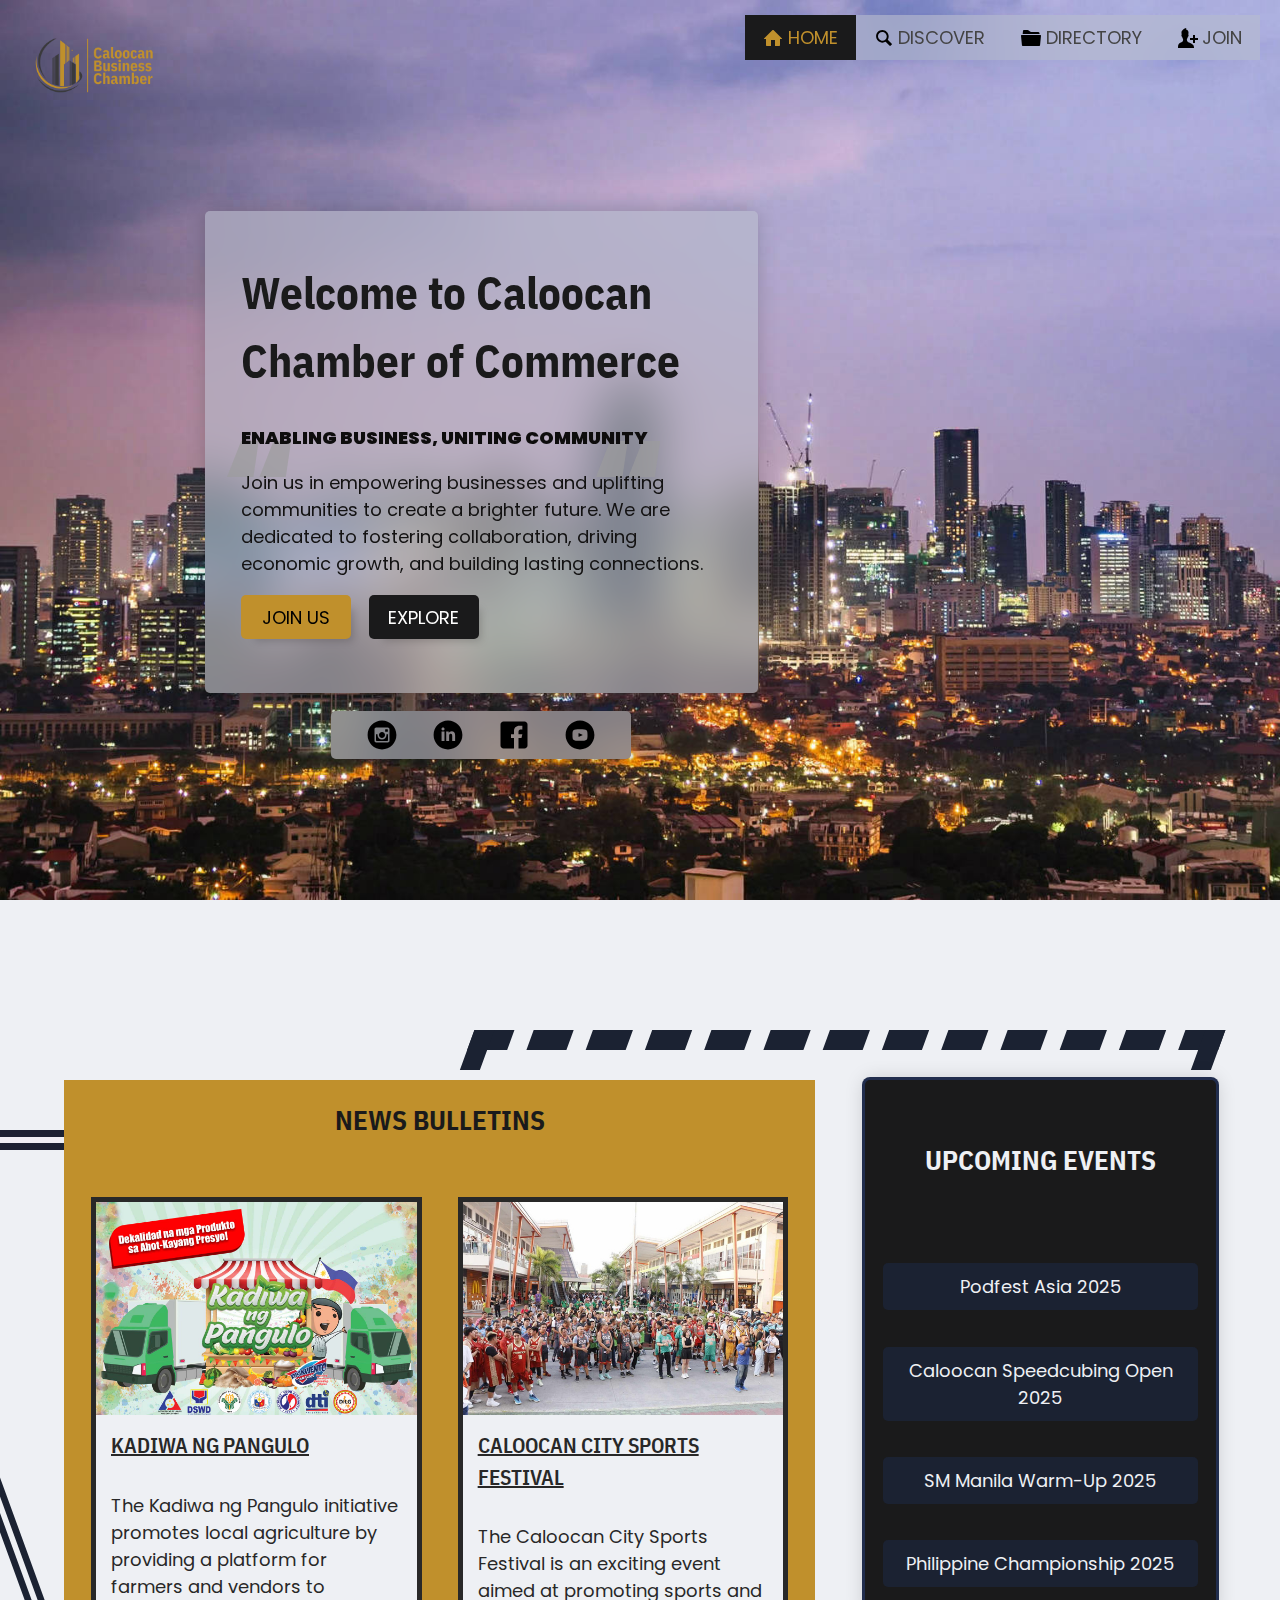
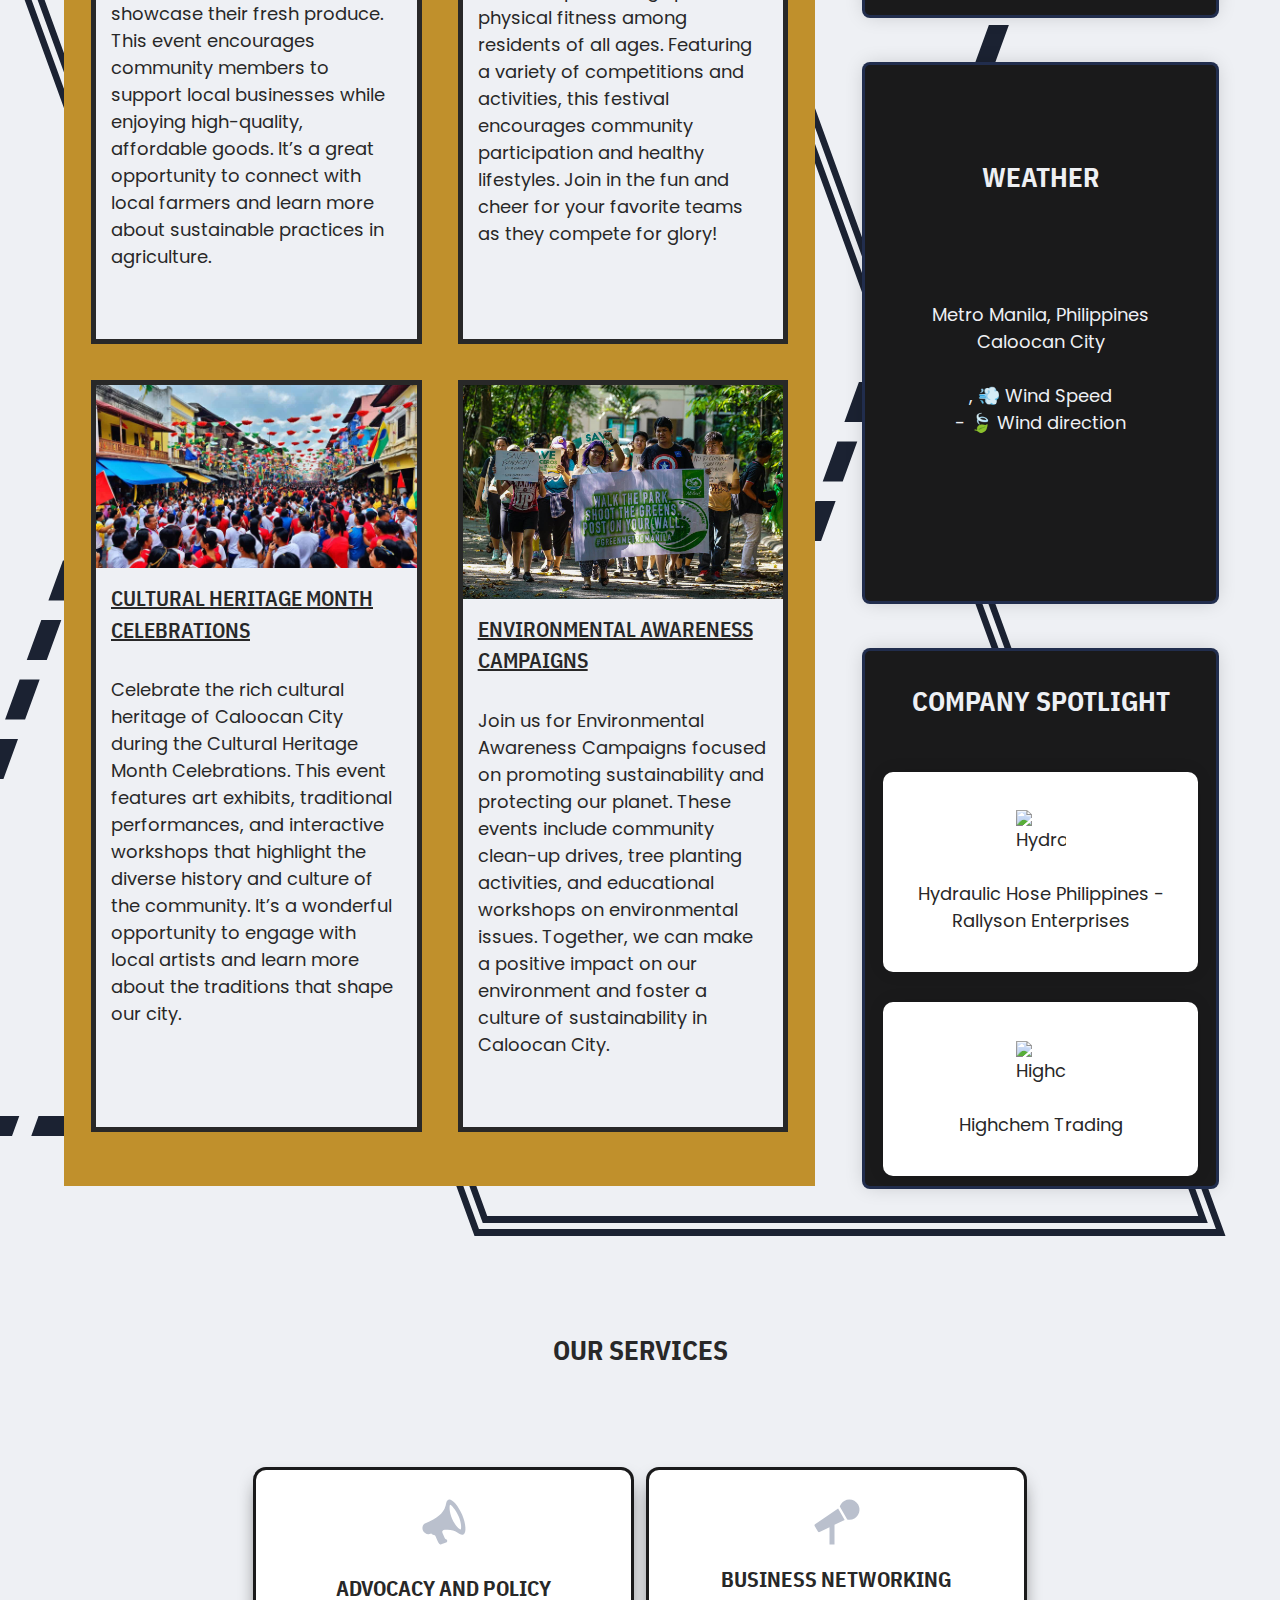
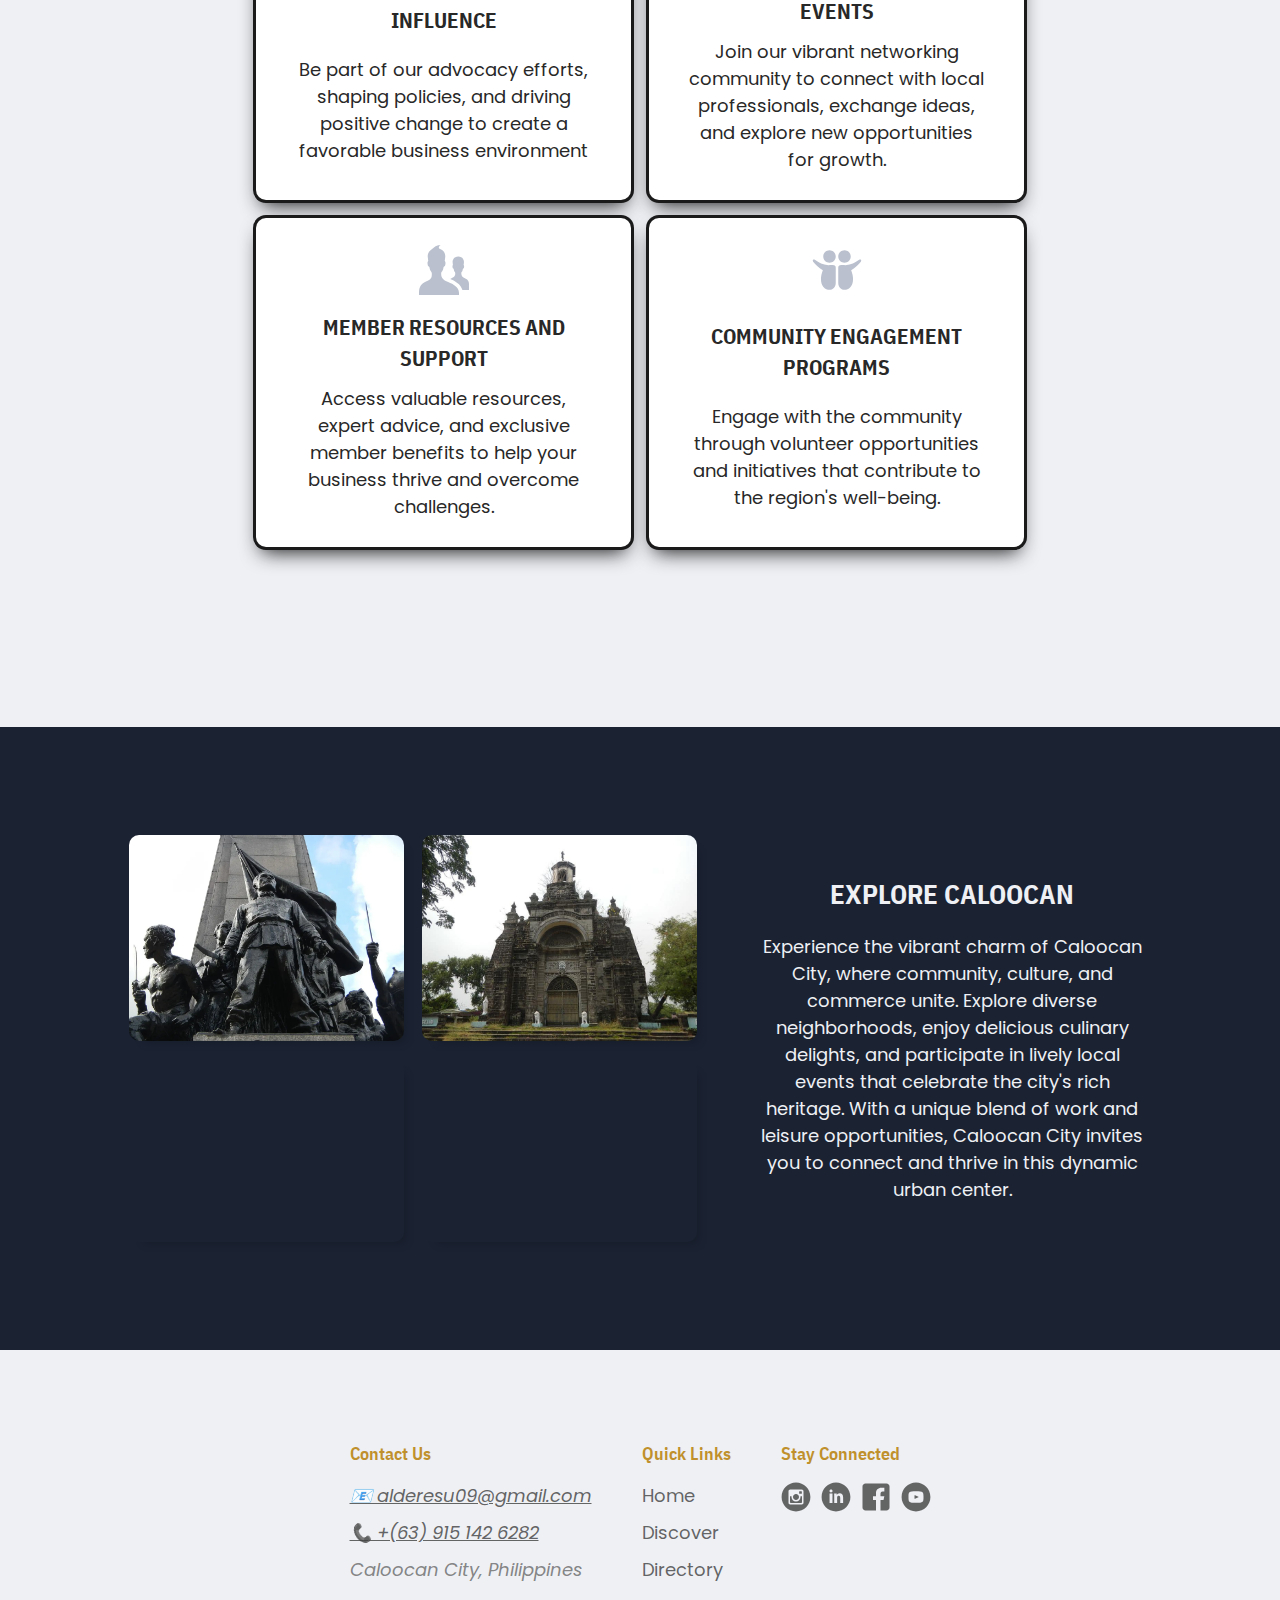
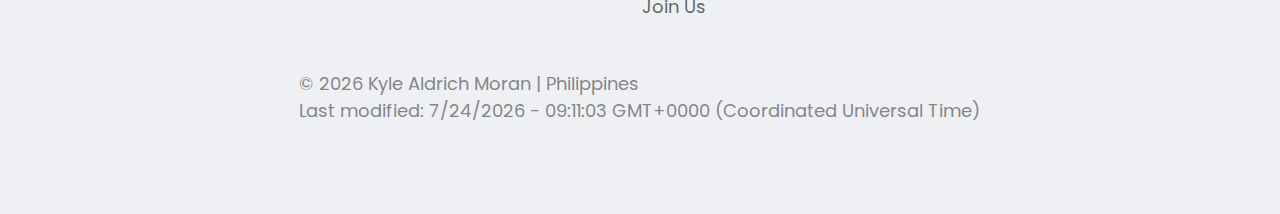
==== chamber/index.html @ 7ecaace0 "Updated" ====
<!DOCTYPE html>
<html lang="en">
<head>
    <meta charset="UTF-8">
    <meta name="viewport" content="width=device-width, initial-scale=1.0">
    <title>Caloocan Chamber of Commerce | Empowering Business, Building Community</title>
    <meta name="author" content="Kyle Aldrich Moran">
    <meta name="description" content="The Caloocan Chamber of Commerce serves as a hub for commerce and development, it connects local residents with the local businesses and developments.">
    <meta property="og:title" content="Caloocan Business Chamber">
    <meta property="og:type" content="website">
    <meta property="og:url" content="https://alderesu.github.io/wdd231/chamber/index.html">
    <meta property="og:image" content="https://alderesu.github.io/wdd231/chamber/images/logo-chamber.webp">
    <meta property="og:site_name" content="Caloocan Business Chamber">
    <meta property="og:description" content="The Caloocan Chamber of Commerce connects local residents with businesses and offers support for startups, networking events, trade fairs, sustainable agricultural development, and tech innovations. Check us out!">
    <link rel="icon" type="image/png" sizes="32x32" href="images/logo-chamber.png">
    <link rel="manifest" href="site.webmanifest">
    <link rel="preconnect" href="https://fonts.googleapis.com">
    <link rel="preconnect" href="https://fonts.gstatic.com" crossorigin>
    <link href="https://fonts.googleapis.com/css2?family=IBM+Plex+Sans+Condensed:wght@400;700&family=Poppins&display=swap" rel="stylesheet">
    <link rel="stylesheet" href="styles/normalize.css">
    <link rel="stylesheet" href="styles/base.css">
    <link rel="stylesheet" href="styles/larger.css">
</head>

<body class="homepage-body">
    <div id="banner" class="banner" role="alert">
        <p>Attend the Caloocan Chamber of Commerce meet and greet 🤝 on Wednesday at 7:00 p.m.</p>
        <button id="closeBanner" class="close-button" aria-label="Close">×</button>
    </div>

    <header>
        <button class="menu-btn" aria-label="Toggle menu button">
            <svg>
                <use xlink:href="images/sprite.svg#icon-icon-menu"></use>
            </svg>
        </button>

        <div class="logo-box">
            <a href="index.html">
                <img src="images/header-chambers.png" alt="Caloocan Business Chamber logo" class="logo" width="323" height="130">
            </a>
        </div>

        <nav class="header-nav">
            <ul class="nav-list">
                <li><a href="index.html" class="nav-links"><svg>
                            <use xlink:href="images/sprite.svg#icon-home"></use>
                        </svg> HOME</a></li>
                <li><a href="discover.html" class="nav-links"><svg>
                            <use xlink:href="images/sprite.svg#search"></use>
                        </svg> DISCOVER</a></li>
                <li><a href="directory.html" class="nav-links"><svg>
                            <use xlink:href="images/sprite.svg#icon-folder"></use>
                        </svg> DIRECTORY</a></li>
                <li>
                    <a href="join.html" class="nav-links">
                        <svg>
                            <use xlink:href="images/sprite.svg#icon-add-user"></use>
                        </svg> JOIN
                    </a>
                </li>
            </ul>
        </nav>

        <div class="header-box">
            <div class="header-intro">
                <div>
                    <h1>Welcome to Caloocan Chamber of Commerce</h1>
                    <span class="motto-text">Enabling Business, Uniting Community</span>
                </div>

                <div>
                    <p>Join us in empowering businesses and uplifting communities to create a brighter future. We are dedicated to fostering collaboration, driving economic growth, and building lasting connections.</p>
                </div>

                <div class="cta-box">
                    <a href="join.html" role="button" class="btn-join">JOIN US</a>
                    <a href="discover.html" role="button" class="btn-explore">EXPLORE</a>
                </div>
            </div>

            <div class="socials-box">
                <a href="https://www.instagram.com/k.ichoo/" target="_blank" class="social-links"
                    aria-label="Go to Kyle's Instagram page">
                    <svg>
                        <use xlink:href="images/sprite.svg#instagram"></use>
                    </svg>
                </a>

                <a href="https://www.linkedin.com/in/kyle-aldrich-moran/" target="_blank" class="social-links"
                    aria-label="Go to Kyle's LinkedIn account">
                    <svg>
                        <use xlink:href="images/sprite.svg#linkedin"></use>
                    </svg>
                </a>

                <a href="https://www.facebook.com/alderesuu" target="_blank" class="social-links"
                    aria-label="Go to Kyle's Facebook page">
                    <svg>
                        <use xlink:href="images/sprite.svg#icon-facebook"></use>
                    </svg>
                </a>

                <a href="https://www.youtube.com/" target="_blank" class="social-links"
                    aria-label="Go to Youtube.com homepage">
                    <svg>
                        <use xlink:href="images/sprite.svg#youtube"></use>
                    </svg>
                </a>
            </div>
        </div>
    </header>

    <main>
        <section class="news-event-section">
            <div class="news-event-section-box">
                <div class="news-box">
                    <h2>NEWS BULLETINS</h2>
                    <div class="figure-box">
                        <img src="images/kadiwa.jpg" alt="" width="640" height="427" loading="lazy">
                        <h3>Kadiwa ng Pangulo</h3>
                        <p>
                            The Kadiwa ng Pangulo initiative promotes local agriculture by providing a platform for farmers and vendors to showcase their fresh produce. This event encourages community members to support local businesses while enjoying high-quality, affordable goods. It’s a great opportunity to connect with local farmers and learn more about sustainable practices in agriculture.                        
                        </p>
                    </div>
                    <div class="figure-box">
                        <img src="images/sports.jpg" alt="" width="640" height="427" loading="lazy">
                        <h3>Caloocan City Sports Festival</h3>
                        <p>
                            The Caloocan City Sports Festival is an exciting event aimed at promoting sports and physical fitness among residents of all ages. Featuring a variety of competitions and activities, this festival encourages community participation and healthy lifestyles. Join in the fun and cheer for your favorite teams as they compete for glory!                        
                        </p>
                    </div>

                    <div class="figure-box">
                        <img src="images/cultural.jpg" alt="" width="640" height="427" loading="lazy">
                        <h3>Cultural Heritage Month Celebrations</h3>
                        <p>
                            Celebrate the rich cultural heritage of Caloocan City during the Cultural Heritage Month Celebrations. This event features art exhibits, traditional performances, and interactive workshops that highlight the diverse history and culture of the community. It’s a wonderful opportunity to engage with local artists and learn more about the traditions that shape our city.
                        </p>
                    </div>

                    <div class="figure-box">
                        <img src="images/environmental.jpg" alt="" width="640" height="427" loading="lazy">
                        <h3>Environmental Awareness Campaigns</h3>
                        <p>
                            Join us for Environmental Awareness Campaigns focused on promoting sustainability and protecting our planet. These events include community clean-up drives, tree planting activities, and educational workshops on environmental issues. Together, we can make a positive impact on our environment and foster a culture of sustainability in Caloocan City.
                        </p>
                    </div>
                </div>
                <div class="events-box">
                    <h2>UPCOMING EVENTS</h2>
                    <div class="event-details details">
                        <span class="event-time">Podfest Asia 2025</span>
                        <span class="event-time">Caloocan Speedcubing Open 2025</span>
                        <span class="event-time">SM Manila Warm-Up 2025</span>
                        <span class="event-time">Philippine Championship 2025</span>
                    </div>

                </div>

                <div class="weather-box">
                    <h2>WEATHER</h2>
                    <div class="weather-info details">
                        <p>Metro Manila, Philippines</p>
                        <p>Caloocan City</p>
                        <p><span id="current-temp"></span>
                            <img id="weather-icon" src="" alt=""><span id="description"></span></p>
                        <p><span id="windspeed"></span>, 💨 Wind Speed</p>
                        <p><span id="wind-direction"></span> - 🍃 Wind direction</p>
                    </div>
                </div>

                <div class="spotlight">
                    <h2> Company Spotlight</h2>
                </div>
            </div>
        </section>

        <section class="services-section">
            <h2>OUR SERVICES</h2>

            <div class="service-card-box">
                <div class="card">
                    <span>
                        <svg>
                            <use xlink:href="images/sprite.svg#icon-megaphone"></use>
                        </svg>
                    </span>
                    <h3>Advocacy and Policy Influence</h3>
                    <p>Be part of our advocacy efforts, shaping policies, and driving positive change to create a
                        favorable business environment</p>
                </div>
                <div class="card">
                    <span>
                        <svg>
                            <use xlink:href="images/sprite.svg#icon-modern-mic"></use>
                        </svg>
                    </span>
                    <h3>Business Networking Events</h3>
                    <p>Join our vibrant networking community to connect with local professionals, exchange ideas, and
                        explore new opportunities for growth.</p>
                </div>
                <div class="card">
                    <span>
                        <svg>
                            <use xlink:href="images/sprite.svg#icon-users"></use>
                        </svg>
                    </span>
                    <h3>Member Resources and Support</h3>
                    <p>Access valuable resources, expert advice, and exclusive member benefits to help your business
                        thrive and overcome challenges.</p>
                </div>
                <div class="card">
                    <span>
                        <svg>
                            <use xlink:href="images/sprite.svg#icon-slideshare"></use>
                        </svg>
                    </span>
                    <h3>Community Engagement Programs</h3>
                    <p>Engage with the community through volunteer opportunities and initiatives that contribute to the
                        region's well-being.</p>
                </div>
            </div>
        </section>
        <section class="explore">
            <div class="mini-gallery-box">
                <img src="images/tourist2.jpg" alt="Photo of singer with trumpet" width="640" height="427" loading="lazy">
                <img src="images/tourist3.jpg" alt="Photo of women holding a glass of wine" width="640" height="427"
                    loading="lazy">
                <img src="images/tourist4.jpg" alt="Photo of people in a hall" width="640" height="427" loading="lazy">
                <img src="images/tourist1.jpg" alt="Photo of people in an auditorium" width="640" height="427"
                    loading="lazy">
            </div>
            <div class="explore-text-box">
                <h2>Explore Caloocan</h2>
                <p>Experience the vibrant charm of Caloocan City, where community, culture, and commerce unite. Explore diverse neighborhoods, enjoy delicious culinary delights, and participate in lively local events that celebrate the city's rich heritage. With a unique blend of work and leisure opportunities, Caloocan City invites you to connect and thrive in this dynamic urban center.</p>
            </div>
        </section>
    </main>

    <footer>
        <div class="contact-box">
            <p class="footer-captions">Contact Us</p>
            <address>
                <a href="mailto:alderesu09@gmail.com">📧 alderesu09@gmail.com</a>
                <!-- <br> -->
                <a href="tel:+639154126282">📞 +(63) 915 142 6282</a>
                <p>Caloocan City, Philippines</p>
            </address>
        </div>
        <div class="quick-link-box">
            <p class="footer-captions">Quick Links</p>
            <ul>
                <li>
                    <a href="index.html">Home</a>
                </li>
                <li>
                    <a href="discover.html">Discover</a>
                </li>
                <li>
                    <a href="directory.html">Directory</a>
                </li>
                <li>
                    <a href="join.html">Join Us</a>
                </li>
            </ul>
        </div>
        <div class="footer-socials">
            <p class="footer-captions">Stay Connected</p>
            <ul>
                <li>
                    <a href="https://www.instagram.com/k.ichoo/" target="_blank" class="footer-social-links" aria-label="Go to Kyle's Instagram page">
                        <svg>
                            <use xlink:href="images/sprite.svg#instagram"></use>
                        </svg>
                    </a>
                </li>
                <li>
                    <a href="https://www.linkedin.com/in/kyle-aldrich-moran/" target="_blank" class="footer-social-links" aria-label="Go to Kyle's LinkedIn account">
                        <svg>
                            <use xlink:href="images/sprite.svg#linkedin"></use>
                        </svg>
                    </a>
                </li>
                <li>
                    <a href="https://www.facebook.com/alderesuu" target="_blank" class="footer-social-links" aria-label="Go to Kyle's Facebook page">
                        <svg>
                            <use xlink:href="images/sprite.svg#icon-facebook"></use>
                        </svg>
                    </a>
                </li>
                <li>
                    <a href="https://www.youtube.com/" target="_blank" class="footer-social-links" aria-label="Go to Youtube.com homepage">
                        <svg>
                            <use xlink:href="images/sprite.svg#youtube"></use>
                        </svg>
                    </a>
                </li>
            </ul>
        </div>
        <div class="copyright-box">
            <p> &copy; <span id="year"></span> Kyle Aldrich Moran | Philippines </p>
            <p> Last modified: <span class="last-modify"></span>
            </p>
            <p id="analytics"></p>
        </div>
    </footer>

    <script defer src="scripts/index.js"></script>
</body>

</html>
---- chamber/styles/base.css ----
/* Custom CSS Properties */
:root {
  /* Project colors */
  --primary-color: #1a1a1b;
  --secondary-color:#c0902c;
  --tertiary-color: #edeefd;
  --default-color: #eef0f4;
  --optional-color:  #1b2232;
  --optional2-color: #f90a39;
  --calnder-text-color: #1d1d1d;
  --bg-color: #f1f1fb;

  --primary-shade-1: #152246;
  --secondary-shade-1: #f3c462;
  --tertiary-shade-1: #c5c8f4;
  --default-shade-1: #d2d7e0;

  --primary-shade-2: #212d4d;
  --secondary-shade-2: #edcd8a;
  --tertiary-shade-2: #a5a9e8;
  --default-shade-2: #bac0cd;

  --glass-effect-bg: rgba(186, 192, 205, 0.55);
  --blur-effect: blur(2.5rem);
  --box-shadow-effect: 8px 8px 8px -6px rgba(0, 0, 0, 0.18);
  --box-shadow-all-4sides: 0 0 2rem rgba(0, 0, 0, 0.18);
  --box-shadow-all-4sides-cleaner: 0 0 2rem -5px rgba(0, 0, 0, 0.18);

  --default-gap: 2em;
  --default-gap: 1em;

  --input-border: #8b8a8b;
  /* change the values below to your chosen font(s) */
  --heading-font: "IBM Plex Sans Condensed", sans-serif;
  --paragraph-font: "Poppins", sans-serif;

  /* Fluid typography */
  --step--2: clamp(0.63rem, calc(0.72rem + -0.11vw), 0.69rem);
  --step--1: clamp(0.83rem, calc(0.83rem + 0.02vw), 0.84rem);
  --step-0: clamp(1rem, calc(0.96rem + 0.22vw), 1.13rem);
  --step-1: clamp(1.2rem, calc(1.1rem + 0.52vw), 1.5rem);
  --step-2: clamp(1.44rem, calc(1.25rem + 0.97vw), 2rem);
  --step-3: clamp(1.73rem, calc(1.4rem + 1.63vw), 2.66rem);
  --step-4: clamp(2.07rem, calc(1.56rem + 2.57vw), 3.55rem);
  --step-5: clamp(2.49rem, calc(1.71rem + 3.91vw), 4.74rem);
}

/* Basic resets */
*,
*::after,
*::before {
  margin: 0;
  padding: 0;
  box-sizing: inherit;
}

/* base settings */
html {
  font-size: 50%;
  box-sizing: border-box;
}

body {
  background-color: var(--default-color);
  font-family: var(--paragraph-font);
  font-size: 1.8rem;
  font-weight: 400;
  color: #282828;
  line-height: 1.5;
}

/* Header section */
:where(.header-box, .header-intro) {
  display: grid;
}

.homepage-body header {
  /* padding-inline: 2rem; */
  padding-block-end: 2rem;
  background: url(../images/Manila.webp);
  background-position: center;
  background-size: cover;
  background-repeat: no-repeat;
  position: relative;
}

.homepage-body header {
  padding-block-end: 2rem;
  background: url(../images/Manila.webp);
  background-position: center;
  background-size: cover;
  background-repeat: no-repeat;
  position: relative;
}


h1 {
  font-family: var(--heading-font);
  color: var(--primary-color);
  font-weight: bold;
}

nav {
  display: none;
}

nav ul {
  list-style: none;
}

:where(.nav-links, .social-links, .socials-box, .cta-box, [role="switch"]) {
  display: flex;
  justify-content: center;
  align-items: center;
}

svg {
  height: 3rem;
  width: 3rem;
}

/* ----------------------------------------------------- */
/* ---------------------- HOME PAGE SECTION --------------- */
/* ----------------------------------------------------- */
/* Meet up Alert banner */
.banner {
  display: flex;
  background-color: var(--secondary-color);
  color: #333;
  padding: 10px;
  text-align: center;
  justify-content: space-between;
  align-items: center;
  display: none;
}

.banner p {
  margin: 0 auto;
  font-weight: bold;
  font-size: 2.4rem;
  font-family: var(--heading-font);
}

.close-button {
  background: var(--primary-color);
  color: white;
  border: none;
  border-radius: 0.5rem;
  font-size: 2.5rem;
  font-weight: bold;
  padding-inline: 0.3em;
  cursor: pointer;
  line-height: normal;
}

.homepage-body h2 {
  font-family: var(--heading-font);
  text-transform: uppercase;
}

/* ---------------------------------------------------------------------- */
.logo-box {
  width: 15rem;
  padding: 1rem;
}

.logo-box img {
  width: 100%;
  height: auto;
}

.nav-links {
  color: #444;
  padding: 0.4em;
  text-decoration: none;
  padding-block: 1em;
}

.active,
.nav-links:hover {
  color: var(--secondary-color);
  background-color: var(--primary-color);
  fill: var(--secondary-color);
}

.nav-links svg {
  height: 2rem;
  width: 2rem;
  margin-inline-end: 0.25em;
}

.menu-btn {
  border: none;
  background-color: var(--primary-color);
  border-radius: 3px;
  position: absolute;
  top: 10px;
  right: 10px;

  display: grid;
  place-content: center;
  min-width: 4ch;
  min-height: 4rem;
}

.menu-btn svg {
  fill: var(--secondary-color);
}

.show-nav {
  display: block;
}

.header-box {
  width: 70%;
  margin: 4em auto;
  grid-row: 2 / 3;
  grid-column: 2 / span 3;
  justify-self: center;
  gap: var(--default-gap);
}

.header-intro {
  padding-inline: 2em;
  padding-block: 1em;
  box-shadow: var(--box-shadow-all-4sides);
  justify-content: center;
  gap: var(--default-gap);
  text-align: center;
}

.header-intro p {
  color: #131212;
}

.motto-text {
  position: relative;
  color: #0e0d0d;
  text-transform: uppercase;
  font-weight: 900;
}

.motto-text::before,
.motto-text::after {
  content: "\201C";
  color: #9c9c9cb0;
  position: absolute;
  font-size: 12rem;
  z-index: -1;
}

.motto-text::before {
  top: -3rem;
  left: -2rem;
}

.motto-text::after {
  top: -3rem;
  right: -2rem;
}

.socials-box {
  width: 30rem;
  padding-block: 0.5em;
  justify-content: space-evenly;
  justify-self: center;
  box-shadow: var(--box-shadow-effect);
}

.social-links:hover {
  fill: var(--default-color);
}

:where(nav, .header-intro, .socials-box) {
  background: var(--glass-effect-bg);
  backdrop-filter: var(--blur-effect);
}

.cta-box {
  gap: var(--default-gap);
  justify-self: center;
}

.btn-join,
.btn-explore {
  display: grid;
  place-content: center;
  text-decoration: none;
  box-shadow: var(--box-shadow-effect);
  border-radius: 0.5rem;
  cursor: pointer;
  padding: 0.25em 0.75em;
  min-width: 5ch;
  min-height: 4rem;
  transition: transform 0.2s;
}

.btn-join {
  color: #000000;
  background-color: var(--secondary-color);
}

.btn-explore {
  color: #fff;
  background-color: var(--primary-color);
}

.header-intro,
.socials-box,
.weather-box,
.events-box,
.spotlight {
  border-radius: 0.5rem;
}

/* -------------- NEWS-EVENTS-WEATHER-SECTION --------------- */
.figure-box {
  width: 80%;
  border: 0.5rem solid;
  display: flex;
  flex-direction: column;
  margin: 1.5em auto;
  background-color: var(--default-color);
}

.figure-box :not(img) {
  padding: 1.5rem;
}

.figure-box img {
  object-fit: cover;
  width: 100%;
  height: auto;
}

.figure-box h3 {
  font-family: var(--heading-font);
  font-weight: 600;
  text-transform: uppercase;
  text-decoration: 2px solid underline;
}

.news-event-section {
  display: grid;
  padding-top: 3em;
  padding-bottom: 2em;
  overflow: hidden;
  justify-content: center;
}

.news-event-section h1 {
  font-family: var(--heading-font);
  letter-spacing: 2px;
  text-align: center;
}

.news-event-section-box {
  display: grid;
  gap: 5rem;
  row-gap: 2em;
  width: 95vw;
}

.news-box {
  grid-row: 1 / 5;
  padding-block-end: 3em;
  padding-inline: 1.5em;
  background-color: rgba(192, 144, 44);
  position: relative;
  gap: var(--default-gap);
}

.news-box::before,
.news-box::after {
  content: "";
  position: absolute;
  width: 100%;
  height: 100%;
  z-index: -1;
}

.news-box::before {
  transform: skewX(20deg);
  top: 5rem;
  left: 10rem;
  border: 2rem double #1b2232;
}

.news-box::after {
  transform: skewX(-20deg);
  top: -5rem;
  right: -10rem;
  border: 2rem dashed #1b2232;
}

.news-box h2 {
  color: var(--primary-color);
  grid-row: 1 / 2;
  grid-column: 1 / 3;
  text-decoration-color: var(--primary-color);
  padding-block: 2rem;
}

.weather-box {
  color: var(--default-color);
  padding: 1em 2em;
  text-align: center;
}

.events-box {
  color: #000;
  padding: 1em 2em;
}

.events-box,
.weather-box,
.spotlight {
  background-color: var(--primary-color);
  padding-inline: 1em;
  display: grid;
  gap: 3rem;
  box-shadow: 0 0 0 3px var(--primary-shade-2), var(--box-shadow-all-4sides);
}

.event-details {
  display: grid;
  align-items: center;
}

.events-box h2,
.weather-box h2,
.spotlight h2 {
  color: var(--default-color);
  text-decoration-color: var(--default-color);
  align-self: center;
  justify-self: center;
}

.events-box div {
  display: grid;
  gap: 1.5rem;
}

.event-time {
  background-color: #1b2232;
  padding: 1rem 1.5rem;
  border-radius: 0.5rem;
  cursor: pointer;
  transition: all 0.2s;
  text-align: center;
  color: var(--default-color);
}

.event-time:hover {
  box-shadow: 0 0 0.7rem 0.5rem var(--default-color);
}

.event-time:active {
  box-shadow: 0 0 0.5rem 0.3rem var(--default-color);
}

/* -----------------------SPOTLIGHT SECTION ------------------- */
.spotlight {
  padding-block: 1rem;
}

.member-card {
  display: flex;
  align-items: center;
  gap: 1rem;
  padding: 1rem;
  border-radius: 0.5rem;
  box-shadow: var(--box-shadow);
  background-color: var(--bg-color);
}

.member-card img {
  max-width: 50px;
  height: auto;
}

.member-info-box {
  flex-grow: 1;
}

/* ---------------------PARTNERS SECTION ------------------- */
.partners {
  /* overflow: hidden; */
  padding-block: 2em;
  background-color: #ffffff;
  background-image: url("data:image/svg+xml,%3Csvg xmlns='http://www.w3.org/2000/svg' width='24' height='24' viewBox='0 0 24 24'%3E%3Cg fill='%23eef0f4' fill-opacity='1'%3E%3Cpolygon fill-rule='evenodd' points='8 4 12 6 8 8 6 12 4 8 0 6 4 4 6 0 8 4'/%3E%3C/g%3E%3C/svg%3E");
}

.partner-slide {
  display: flex;
  flex-direction: column;
  align-items: center;
  gap: 2rem;
}

.partner-slide:last-of-type {
  display: none;
}

.partners h2 {
  color: #444;
  font-family: var(--heading-font);
  text-align: center;
  margin-block-end: 2em;
}

.partner-slide img {
  width: 20%;
  height: auto;
}

/* -------------OUR SERVICES ------------------ */

.services-section {
  display: grid;
  place-items: center;
  row-gap: 5rem;
  padding-block: 2em 5em;
}

.service-card-box {
  display: grid;
  gap: var(--default-gap);
  width: 60%;
}

.card svg {
  width: 5rem;
  height: 5rem;
  fill: var(--primary-color);
}

.card h3 {
  text-transform: uppercase;
  font-family: var(--heading-font);
}

.card {
  text-align: center;
  display: grid;
  row-gap: 1rem;
  background-color: var(--secondary-color);
  padding: 1.5em 2em;
  border-radius: 1rem;
  box-shadow: 0 0 0 3px var(--primary-color),
    0 1rem 2rem -0.5rem var(--primary-color);
  position: relative;
}

/* ------------------EXPLORE SECTION--------------- */

.explore {
  display: flex;
  flex-direction: column-reverse;
  gap: 3.5em;
  align-items: center;
  justify-content: space-evenly;
  padding: 6em 4em;
  background-color: #1b2232;
  color: var(--default-color);
}

.mini-gallery-box {
  display: grid;
  grid-template-columns: repeat(2, 1fr);
  gap: var(--default-gap);
}

.mini-gallery-box img {
  width: 100%;
  height: auto;
  border-radius: 1rem;
  box-shadow: var(--box-shadow-effect);
}

.explore-text-box {
  color: var(--default-color);
  /* width: 35%; */
  display: grid;
  gap: var(--default-gap);
  text-align: center;
}

.explore-text-box h2 {
  justify-self: center;
}

/* ----------------------FOOTER----------------------- */
footer {
  padding-block: 5em;
  color: #565656b6;
  display: flex;
  flex-direction: column;
  justify-content: center;
  align-items: center;
  gap: 5rem;
  text-align: center;
}

.footer-captions {
  font-family: var(--heading-font);
  color:var(--secondary-color);
  font-weight: 600;
}

footer ul {
  list-style: none;
}

footer svg {
  fill: #444444d1;
}

.contact-box,
.quick-link-box,
.footer-socials {
  display: flex;
  flex-direction: column;
  gap: 1.5rem;
}

address a,
.quick-link-box a {
  color: #444444d1;
}

address,
.quick-link-box ul {
  display: grid;
  row-gap: 1rem;
}

.quick-link-box a {
  text-decoration: none;
}

address a:hover,
.quick-link-box a:hover {
  color: var(--secondary-color);
  text-decoration: 3px underline var(--secondary-color);
  text-underline-offset: 5px;
}

.footer-socials ul {
  display: flex;
  gap: 1rem;
}

/* ----------------------------------------------------- */
/* ---------------------- DIRECTORY PAGE SECTION --------------- */
/* ----------------------------------------------------- */

.intro-section {
  text-align: center;
  padding-inline: 1em;
  margin: 40px;
}

.views-button-section {
  margin-block: 1em;
  background-color: var(--primary-color);
  padding-block: 1em;
  padding-inline: 1em;
  display: flex;
  justify-content: center;
  gap: 2rem;
}

.views-button-section button {
  padding-block: 0.5em;
  padding-inline: 1em;
  border: none;
  border-radius: 5px;
  background: transparent;
  box-shadow: var(--box-shadow-all-4sides);
}

.views-button-section button:active {
  border-color: white;
  outline: 2px dotted wheat;
  outline-offset: 0.2em;
}

.views-button-section #grid-view {
  background-color: var(--optional-color);
  color: var(--secondary-color);
}

.views-button-section #grid-view:hover, .views-button-section #list-view:hover {
  background-color: var(--secondary-color);
  color: var(--optional-color);
}

.views-button-section #list-view {
  background-color: var(--optional-color);
  color: var(--secondary-color);
}

.member-card-section {
  background-color: #eef0f4;
  margin-block: 1em;
  padding-block: 1.5em;
  padding-inline: 1em;
}

.member-card {
  width: auto;
  background-color: #fff;
  display: flex;
  flex-direction: column;
  gap: 2rem;
  padding-block: 1em;
  padding-inline: 1em;
  text-align: center;
  border-radius: 1rem;
  box-shadow: var(--box-shadow-all-4sides-cleaner);
  margin: 0 auto;
  overflow: auto;
}

.member-card figure div {
  width: auto;
}

.member-card figure img {
  width: 100%;
  height: auto;
}

.member-card figure div,
.member-card .member-info-box img {
  margin: 0 auto;
}

.member-card figure figcaption {
  font-family: var(--heading-font);
  font-size: 2rem;
  font-weight: 600;
}

.member-card .member-info-box {
  display: grid;
  gap: 1rem;
}

.member-card .member-info-box a {
  color: var(--optional-color);
}

.member-card .member-info-box a:active,
.member-card .member-info-box a:visited {
  color: var(--primary-color);
}

.grid {
  display: grid;
  grid-template-columns: repeat(auto-fit, minmax(300px, 1fr));
  gap: 2.5rem;
}

.list {
  padding: 0;
}

.list .member-card:nth-child(even) {
  background-color: var(--tertiary-color);
}

.list .member-card {
  text-align: left;
  border-radius: 0;
  box-shadow: none;
}

.list .member-card figure div {
  display: none;
}

.list .member-card .member-info-box img {
  margin: 0;
}

@media only screen and (min-width: 37.5em) {
  .logo-box {
    width: 15rem;
  }

  .news-event-section-box {
    display: grid;
    grid-template-columns: repeat(2, 1fr);
    grid-auto-rows: 1fr;
    gap: 5rem;
    width: 85vw;
  }

  .figure-box {
    height: 100%;
    width: 100%;
  }

  .news-box {
    grid-column: 1 / 3;
    grid-row: 2 / 4;

    display: grid;
    grid-template-columns: repeat(2, 1fr);
    grid-template-rows: min-content repeat(2, 1fr);
    place-items: center;
    gap: var(--default-gap);

    padding-block-end: 3em;
  }

  .weather-box {
    color: var(--default-color);
    grid-column: 2 / 3;
    grid-row: 1 / 2;
    text-align: center;
  }

  .partners {
    overflow: hidden;
    white-space: nowrap;
    padding-block: 2em;
  }

  .partners :last-child {
    display: inline-block;
  }

  .partners:hover .partner-slide {
    animation-play-state: paused;
  }

  .partner-slide {
    display: inline-block;
    animation: 25s slide infinite linear;
  }

  .partner-slide img {
    object-fit: scale-down;
    height: 5vh;
    margin-inline: 4rem;
  }

  @keyframes slide {
    from {
      transform: translateX(0);
    }

    to {
      transform: translateX(-100%);
    }
  }

  .services-section {
    display: grid;
    place-items: center;
    row-gap: 10rem;
    padding-block: 5em 10em;
  }

  .service-card-box {
    width: 85%;

    display: grid;
    grid-template-columns: repeat(2, 1fr);
    gap: var(--default-gap);
  }

  .card svg {
    width: 5rem;
    height: 5rem;
  }

  /* ----------- DISCOVER PAGE SECTION---------- */
 /* ----------------------------------------------------- */
 /* ---------------------- DISCOVER PAGE SECTION --------------- */
 /* ----------------------------------------------------- */

 .discover-page-body header {
   background-color: var(--optional-color);
 }

 .banner-image-box {
   display: none;
 }

 .message-box {
   text-decoration: none;
   color: var(--default-color);
   font-size: 2.5rem;
 }

 .sidebar-box {
   background-color: var(--secondary-shade-1);
   display: flex;
   flex-direction: column;
   align-items: center;
   gap: 1em;
   padding-block: 1em;
 }

 .sidebar-info {
   background-color: var(--primary-color);
   color: var(--default-color);
   width: 80%;
   padding-inline: 2em;
   padding-block: 1em;
   border-radius: 1rem;
   box-shadow: var(--box-shadow-all-4sides);

   display: grid;
   gap: 1.5rem;
 }

 .sidebar-info a {
   color: var(--optional-color);
 }

 .sidebar-info h2 {
   text-decoration: underline double;
   text-underline-offset: 5px;
 }

 .population-info div {
   width: 30%;
   margin: 0 auto;
 }

 .population-info img {
   width: 100%;
   height: auto;
 }

 .population-info ul {
   list-style: none;
 }

 .population-info strong {
   font-family: var(--heading-font);
   font-size: 2rem;
 }

 .population-info {
   display: flex;
   align-items: center;
 }

 .heading-intro {
   display: flex;
   justify-content: space-between;
 }

 .heading-intro svg {
   fill: var(--secondary-color);
   width: 3.5rem;
   height: 3.5rem;
 }

 .calender {
   width: 80%;
   max-width: 600px;
   padding-block: 3rem;
   padding-inline: 2rem;
   border-radius: 1rem;
   background-color: var(--bg-color);
 }

 .calender :where(.header, .the-date, .calender .btns) {
   display: flex;
 }

 .calender .header {
   align-items: center;
   justify-content: space-between;
   margin-bottom: 2rem;
   padding-bottom: 2rem;
   border-bottom: 2px solid #ccc;
 }

 .calender .header .the-date {
   align-items: center;
   font-size: 2.5rem;
   font-weight: 600;
   color: var(--calnder-text-color);
 }

 .calender .header .btns {
   gap: 1rem;
 }

 .calender .header .btns svg {
   cursor: pointer;
   stroke: var(--optional-color);
 }

 .weekdays ul {
   list-style: none;
   display: flex;
   gap: 1rem;
   margin-block-end: 1rem;
 }

 .weekdays .day {
   width: calc(100% / 7 - 1rem);
   text-align: center;
   font-weight: 700;
 }

 .days {
   display: flex;
   flex-wrap: wrap;
   gap: 1rem;
 }

 .days .day {
   width: calc(100% / 7 - 1rem);
   height: 5rem;
   display: flex;
   align-items: center;
   justify-content: center;
   color: var(--calnder-text-color);
   background-color: var(--default-shade-1);
   border-radius: 5px;
 }

 .days .day.today {
   background-color: var(--secondary-color);
 }

 .days .day.next,
 .days .day.prev {
   color: #ccc;
   background-color: var(--default-color);
 }

 iframe {
   width: 100%;
 }

 .explore-photos-box {
   display: grid;
   justify-content: center;
   gap: 1.5em;
   padding-block: 1.5em;
 }

 .about-lynnwood-box {
   width: 80%;
   justify-self: center;
 }

 .about-lynnwood-box h3 {
   text-align: center;
   font-family: var(--heading-font);
   font-size: 2.5rem;
   text-decoration: 2px underline double var(--primary-color);
   margin-block-end: 1rem;
 }

 .explore-photos-box picture {
   width: 80%;
   justify-self: center;
   box-shadow: var(--box-shadow-all-4sides);
 }

 .explore-photos-box img {
   width: 100%;
   height: auto;
   border-radius: 5px;
 }

 .discover-page-body footer,
 .join-page-body header,
 .join-page-body footer,
 .thankyou-page-body header,
 .thankyou-page-body footer,
 .directory-page-body header,
 .directory-page-body footer {
   background-color: var(--optional-color);
 }

  /* JOIN SECTION */
  .form-container .svg-box {
    width: 45%;
  }

  .form-box form {
    grid-template-columns: repeat(2, 1fr);
  }

  .form-box form .benefits-box {
    display: grid;
    /* grid-template-columns: repeat(2, 1fr); */
  }

  .form-box form .benefits-box div {
    height: 70%;
    display: flex;
    flex-direction: column;
    align-items: center;
    justify-content: center;
  }

  /* ----------------DIRECTORY PAGE SECTION --------------- */

  .member-card {
    height: 100%;
    width: 80%;
    margin: 0;
    justify-content: center;
  }

  .list .member-card {
    text-align: left;
    border-radius: 0;
    box-shadow: none;

    flex-direction: row;
    align-items: center;
    gap: 2em;
  }

  .list .member-card figure div {
    display: none;
  }

  .list .member-card .member-info-box {
    display: flex;
    align-items: center;
    gap: 1em;
  }
}

/* ----------------------------------------------------- */
/* ---------------------- JOIN PAGE SECTION --------------- */
/* ----------------------------------------------------- */
.join-page-body section,
.thankyou-page-body {
  background-color: #eef0f4;
  background-image: url("data:image/svg+xml,%3Csvg width='70' height='70' viewBox='0 0 70 70' xmlns='http://www.w3.org/2000/svg'%3E%3Cg fill='%23d68c45' fill-opacity='0.33' fill-rule='evenodd'%3E%3Cpath d='M0 0h35v35H0V0zm5 5h25v25H5V5zm5 5h15v15H10V10zm5 5h5v5h-5v-5zM40 5h25v25H40V5zm5 5h15v15H45V10zm5 5h5v5h-5v-5zM70 35H35v35h35V35zm-5 5H40v25h25V40zm-5 5H45v15h15V45zm-5 5h-5v5h5v-5zM30 40H5v25h25V40zm-5 5H10v15h15V45zm-5 5h-5v5h5v-5z'/%3E%3C/g%3E%3C/svg%3E");
}

.join-page-body section {
  padding: 3em 2em;
}

.join-page-body .join-cta-text {
  font-family: var(--paragraph-font);
  font-style: italic;
  background-color: #fff;
  border-radius: 5px;
  padding: 1em 1.5em;
}

.form-container {
  display: grid;
  flex-direction: column;
  align-items: center;
  justify-items: center;
  gap: 2rem;
  box-shadow: var(--box-shadow-all-4sides-cleaner);
}

.form-container .svg-box {
  width: 70%;
}

.form-container .svg-box img {
  width: 100%;
  height: 80%;
}

.form-container form {
  background: var(--secondary-color);
  backdrop-filter: var(--blur-effect);
  width: 100%;
  padding-inline: 1em;
  padding-block-start: 0.75em;
  padding-block-end: 1.5em;
  border-radius: 0.5rem;

  display: grid;
}

.form-container form label.top {
  display: block;
  margin-block-start: 2.5rem;
}

.form-container form div,
.side-by-side {
  display: block;
}

.form-container form div {
  margin-block-start: 2.5rem;
  /* margin-block-end: .5rem; */
}

.side-by-side {
  padding-block-start: 1rem;
  display: flex;
  align-items: center;
  gap: 3px;
}

.form-container input[type="radio"] {
  width: 2rem;
  height: 2rem;
}

.asterisk {
  color: var(--optional2-color);
}

.form-container form input:not([type="radio"]) {
  width: 100%;
  max-width: 35rem;
  height: 4.4rem;
}

.form-container form label.top input:required {
  outline: 1px solid var(--optional2-color);
}

.form-container form label.top input:required:valid {
  outline-color: lime;
}

.form-container textarea {
  resize: vertical;
  width: 100%;
  max-width: 35rem;
}

.form-container form input:not([type="radio"]),
.form-container .form-container form textarea {
  display: block;
  color: #555;
  font-size: max(1.8rem, 1em);
  padding: 0.25em 0.5em;
  border: 2px solid var(--input-border);
  border-radius: 4px;
}

.form-container form input:not(textarea) {
  line-height: 1;
}

.form-container form input:focus:not([type="radio"]),
.form-container form textarea:focus {
  border-color: var(--tertiary-color);
  box-shadow: 0 0 0 3px hsla(245, 100%, calc(42% + 40%), 0.8);
  outline: 3px solid transparent;
  transition: 180ms box-shadow ease-in-out;
}

.form-container form input[type="submit"] {
  border: none;
  color: white;
  background-color: var(--primary-color);
  cursor: pointer;
  border-radius: 1rem;
  padding-block: 0.75rem;
  padding-inline: 1.5rem;
  box-shadow: var(--box-shadow-effect);
}

.benefits-box div {
  background-color: #fff;
  width: 80%;
  padding-block: 1.5em;
  padding-inline: 1.5em;
  border-radius: 1rem;
  margin: 0 auto;
}

.modal h2 {
  font-size: 2rem;
  font-family: var(--heading-font);
  text-align: center;
  margin-block-end: 1rem;
}

.modal ul {
  list-style: none;
  margin-inline-start: 1.5rem;
}

.modal ul ::marker {
  content: "✓ ";
}

.modal {
  display: none; /* Hidden by default */
  position: fixed;
  top: 0;
  left: 0;
  width: 100%;
  height: 100%;
  background-color: rgba(0, 0, 0, 0.5);
  justify-content: center;
  align-items: center;
  z-index: 1000;
  animation: fadeIn 0.5s ease-in-out;
}

.modal-content {
  background: #fff;
  padding: 20px;
  border-radius: 8px;
  max-width: 500px;
  width: 90%;
}

.membership-card h2 {
  text-align: center;
}

.membership-card button {
  width: 100%;
  padding-block: 0.5rem;
}

.modal-close {
  margin-top: 20px;
  padding: 10px 20px;
  border: none;
  background-color: #007acc;
  color: white;
  border-radius: 5px;
  cursor: pointer;
}

.modal-close:hover {
  background-color: #005fa3;
}

.thankyou-page-body section p {
  font-size: 2rem;
  background-color: #fff;
  padding: 1em 0.75em;
}

.summary-box {
  background-color: #fff;
  border: 1px solid #ddd;
  border-radius: 8px;
  padding: 1.5rem;
  margin: 2rem 0;
  box-shadow: 0px 4px 6px rgba(0, 0, 0, 0.1);
}

.summary-box h2 {
  margin-bottom: 1rem;
  font-size: 1.8rem;
  color: #333;
}

.summary-box ul {
  list-style-type: none;
  padding: 0;
}

.summary-box li {
  margin-bottom: 0.8rem;
  display: flex;
  gap: 3.5rem;
  border-bottom: 1px solid #eee;
  padding-bottom: 0.5rem;
}

.summary-box li strong {
  font-weight: 600;
  color: #555;
}

.summary-box li span {
  color: #000;
  font-weight: 500;
}

.back-home-btn {
  display: inline-block;
  margin-top: 1.5rem;
  padding: 0.8rem 1.5rem;
}

@keyframes fadeIn {
  from {
    opacity: 0;
    transform: scale(0.95);
  }
  to {
    opacity: 1;
    transform: scale(1);
  }
}
---- chamber/styles/larger.css ----
@media only screen and (min-width: 56.25em) {
    html {
      font-size: 62.5%;
    }
  
    /* ----------------------------------------------------- */
    /* ---------------------- HOMEPAGE PAGE SECTION --------------- */
    /* ----------------------------------------------------- */
  
    header {
      display: grid;
      grid-template-columns: repeat(4, 1fr);
      place-items: center;
    }
  
    /* .directory-page-body header,
    .join-page-body header {
      display: flex;
      justify-content: space-between;
      align-items: center;
    } */
  
    .directory-page-body header nav,
    .join-page-body header nav {
      align-self: center;
    }
  
    .homepage-body header {
      min-height: 100vh;
      grid-template-rows: 60px 1fr;
      gap: 3rem;
      padding-inline: 2rem;
      padding-block-end: 2rem;
    }
  
    h1 {
      font-size: 4.5rem;  
    }
  
    .menu-btn {
      display: none;
    }
  
    nav {
      display: flex;
      grid-column: 3 / 5;
      grid-row: 1 / 2;
      justify-self: end;
      align-self: self-end;
    }
  
    :where(
        nav ul,
        .nav-links,
        .social-links,
        .socials-box,
        .cta-box,
        [role="switch"]
      ) {
      display: flex;
      justify-content: center;
      align-items: center;
    }
  
    .nav-links {
      padding-inline: 1em;
      padding-block: 0.5em;
    }
  
    .header-box {
      width: 60%;
      grid-row: 2 / 3;
      grid-column: 1 / span 3;
      justify-self: center;
      gap: var(--default-gap);
    }
  
    .header-intro {
      text-align: left;
      padding-bottom: 3em;
    }
  
    .logo-box {
      width: 15rem;
      justify-self: left;
      align-self: self-start;
    }
  
    .logo-box img {
      padding: 1.5rem 0;
    }
  
    .cta-box {
      gap: var(--default-gap);
      justify-self: left;
    }
  
    .btn-join,
    .btn-explore {
      padding: 0.25em 0.75em;
      min-width: 10ch;
      min-height: 4.4rem;
    }
  
    .btn-explore:hover,
    .btn-join:hover {
      transform: scale(1.1);
    }
  
    .btn-explore:active,
    .btn-join:active {
      transform: scale(1);
    }
  
    .figure-box {
      transition: all 0.2s;
      /* gap: 2rem; */
    }
  
    .figure-box:hover {
      transform: translateY(-10px);
    }
  
    .news-event-section {
      padding-top: 10em;
      padding-bottom: 3em;
    }
  
    .news-event-section-box {
      grid-template-columns: repeat(3, 1fr);
      gap: 5rem;
      width: 90vw;
    }
  
    .news-box {
      grid-column: 1 / 3;
      grid-row: 1 / 4;
  
      display: grid;
      grid-template-columns: repeat(2, 1fr);
      grid-template-rows: min-content max-content max-content;
      place-items: center;
      gap: 2em;
      padding-block-end: 3em;
    }
  
    .weather-box {
      color: var(--default-color);
      grid-column: 3 / 4;
      grid-row: 2 / 3;
      text-align: center;
    }
  
    .partner-slide {
      flex-direction: row;
    }
  
    .partner-slide img {
      width: 20%;
    }
  
    .services-section {
      display: grid;
      place-items: center;
      row-gap: 10rem;
      padding-block: 5em 10em;
    }
  
    .service-card-box {
      width: 60%;
      display: grid;
      grid-template-columns: repeat(2, 1fr);
      gap: var(--default-gap);
    }
  
    .card svg {
      width: 5rem;
      height: 5rem;
      fill: var(--default-shade-2);
    }
  
    .card {
      background-color: #fff;
    }
  
    .card:hover {
      background-color: var(--secondary-color);
    }
  
    .card:hover svg {
      fill: var(--primary-color);
    }
  
    .explore {
      flex-direction: row;
      gap: 0;
    }
  
    .mini-gallery-box {
      width: 50%;
    }
  
    .explore-text-box {
      width: 35%;
    }
  
    footer:not(.copyright-box) {
      align-items: flex-start;
      flex-direction: row;
      flex-flow: wrap;
      text-align: left;
    }
  
    .footer-social-links:hover svg {
      fill: var(--secondary-color);
    }
  
              /* ----------------------------------------------------- */
              /* ---------------------- DISCOVER PAGE SECTION --------------- */
              /* ----------------------------------------------------- */
              .discover-page-body header,
              .join-page-body header,
              .directory-page-body header {
                padding-inline: 2rem;
              }
        
              .discover-page-body nav,
              .join-page-body nav,
              .thankyou-page-body nav,
              .directory-page-body nav {
                grid-column: 3 / 5;
                justify-self: self-end;
                align-self: center;
              }
        
              .info-section-grid {
                display: grid;
                grid-template-columns: repeat(5, 1fr);
        
              }
        
              .sidebar-box {
                grid-column: 1 / 3;
                grid-row: 1 / 3;
                height: min-content;
                grid-template-columns: 1fr;
                justify-items: center;
                padding-block: 3em;
              }
        
              .map-box {
                grid-column: 3 / 6;
                grid-row: 1 / 2;
              }
        
              .explore-photos-box {
                grid-column: 3 / 6;
                grid-row: 2 / 3
              }
        
              .explore-photos-box picture {
                width: 70%;
        
              }
        
              .explore-photos-box picture img {
                transition: all .2s;
              }
        
              .explore-photos-box picture img:hover {
                box-shadow: 0 0 0,
                  0 1rem 2rem -.5rem var(--primary-color);
                border-radius: 1.5rem 15rem;
              }
        
              .sidebar-info,
              .calender {
                width: 80%;
              }
        
              .calender .header .btns svg {
                transition: all .2s;
              }
        
              .calender .header .btns svg:hover {
                transform: scale(1.1);
                fill: var(--primary-color);
                stroke: none;
              }
        
              .days .day {
                transition: all .2s;
              }
        
              .days .day:not(.prev):not(.next):hover {
                transform: scale(1.05);
                background-color: var(--secondary-color);
              }
  
    /* ----------------------------------------------------- */
    /* ---------------------- DIRECTORY PAGE SECTION --------------- */
    /* ----------------------------------------------------- */
  
    .member-card {
      width: 100%;
    }
  
    .list .member-card {
      gap: 3rem;
    }
  
    .list .member-card .member-info-box {
      gap: 2rem;
    }
  
    .grid {
      display: grid;
      grid-template-columns: repeat(auto-fit, minmax(350px, 1fr));
      gap: 2.5rem;
    }
  
    /* ----------------------------------------------------- */
    /* ---------------------- JOIN PAGE SECTION --------------- */
    /* ----------------------------------------------------- */
    .form-container {
      justify-content: space-evenly;
    }
  
    .form-container .svg-box {
      width: 35%;
    }
  
    .form-container form input[type="submit"]:hover {
      background-color: var(--default-color);
      color: var(--primary-color);
    }
  
    .form-container form input[type="submit"]:active {
      box-shadow: none;
    }
  
    .join-page-body .join-cta-text {
      width: 70vw;
      margin: 0 auto 3em;
    }
  
    .thankyou-page-body section p,
    .thankyou-page-body section h1,
    .summary-box {
      width: 60vw;
      max-width: 70vw;
      margin: 1em auto;
    }
  
    .membership-card {
      display: grid;
      gap: 2rem;
    }
  }
  
  @media only screen and (min-width: 118.75em) {
    .news-event-section-box,
    .service-card-box,
    .partners {
      max-width: 50vw;
      margin: 0 auto;
    }
  
    .header-box {
      max-width: 118rem;
    }
  
    .mini-gallery-box,
    .explore-text-box {
      max-width: 50em;
    }
  
    .explore {
      justify-content: center;
      gap: 7em;
    }
  }
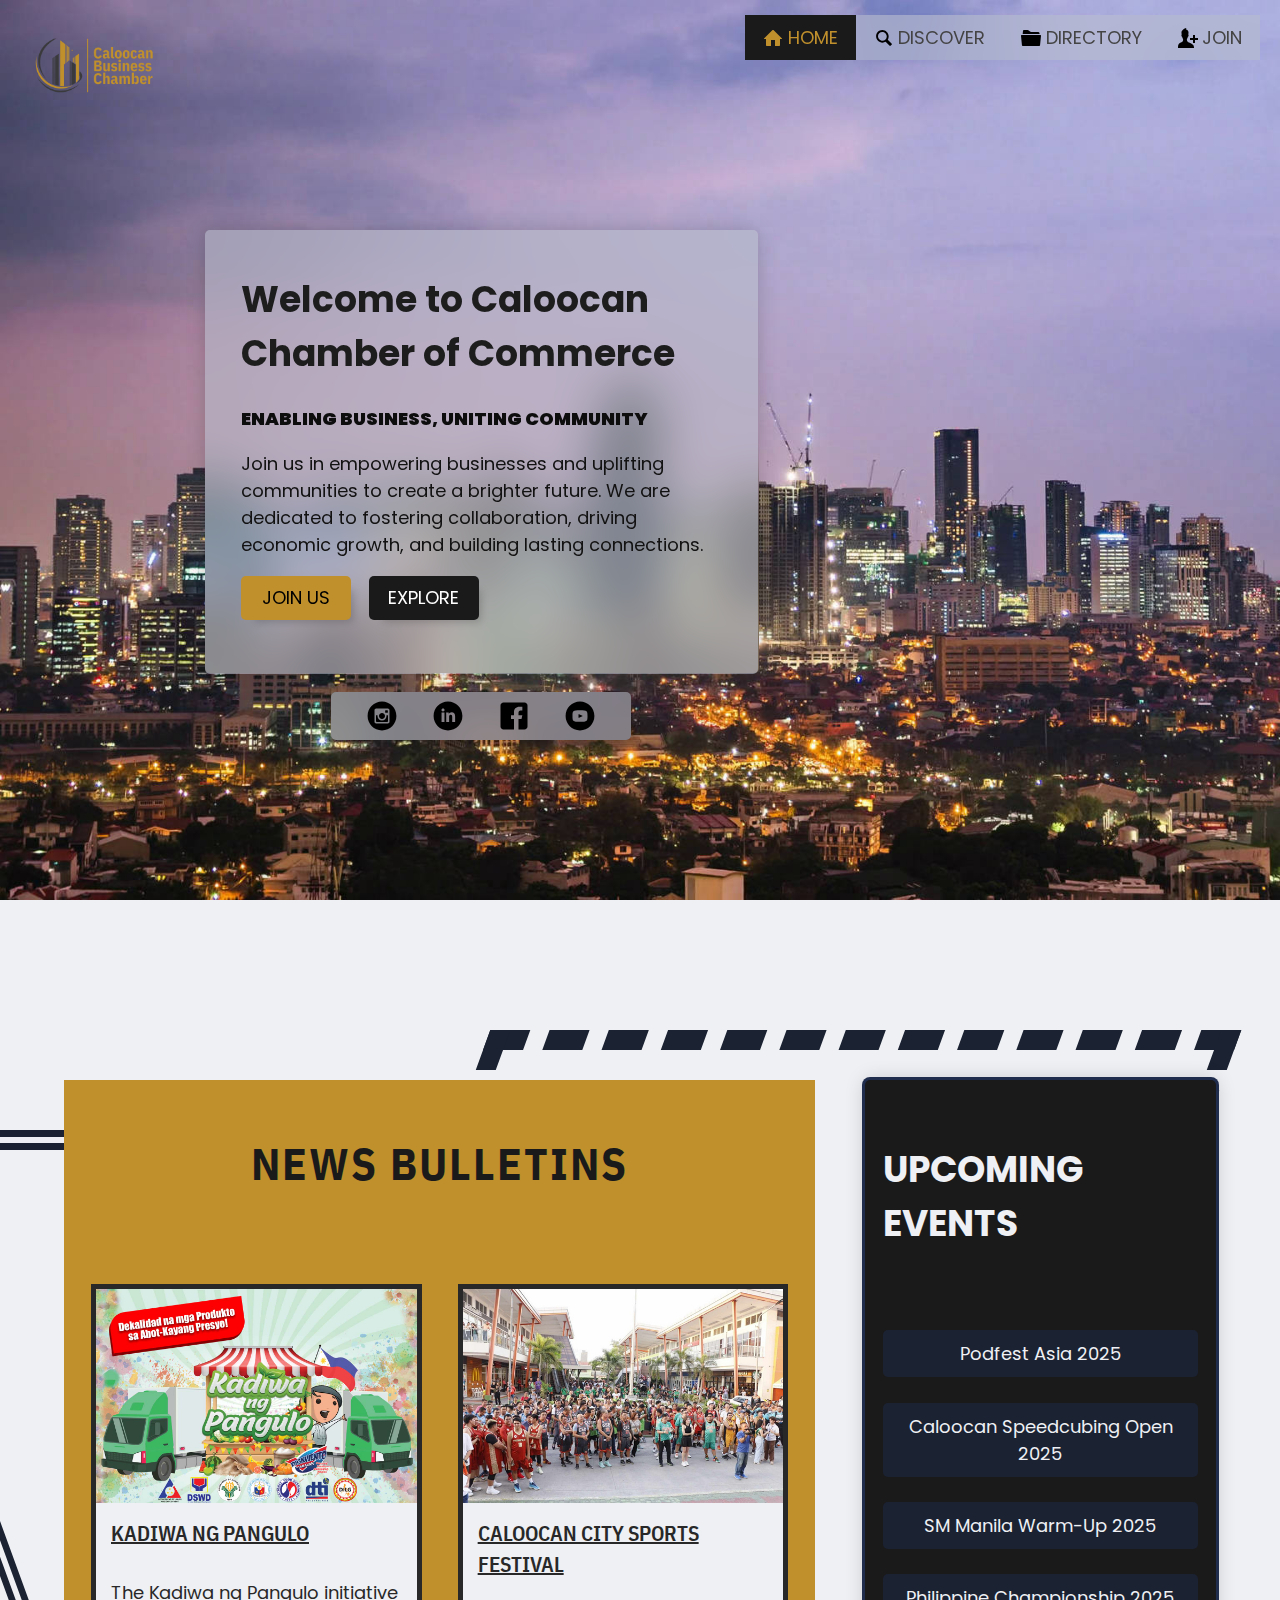
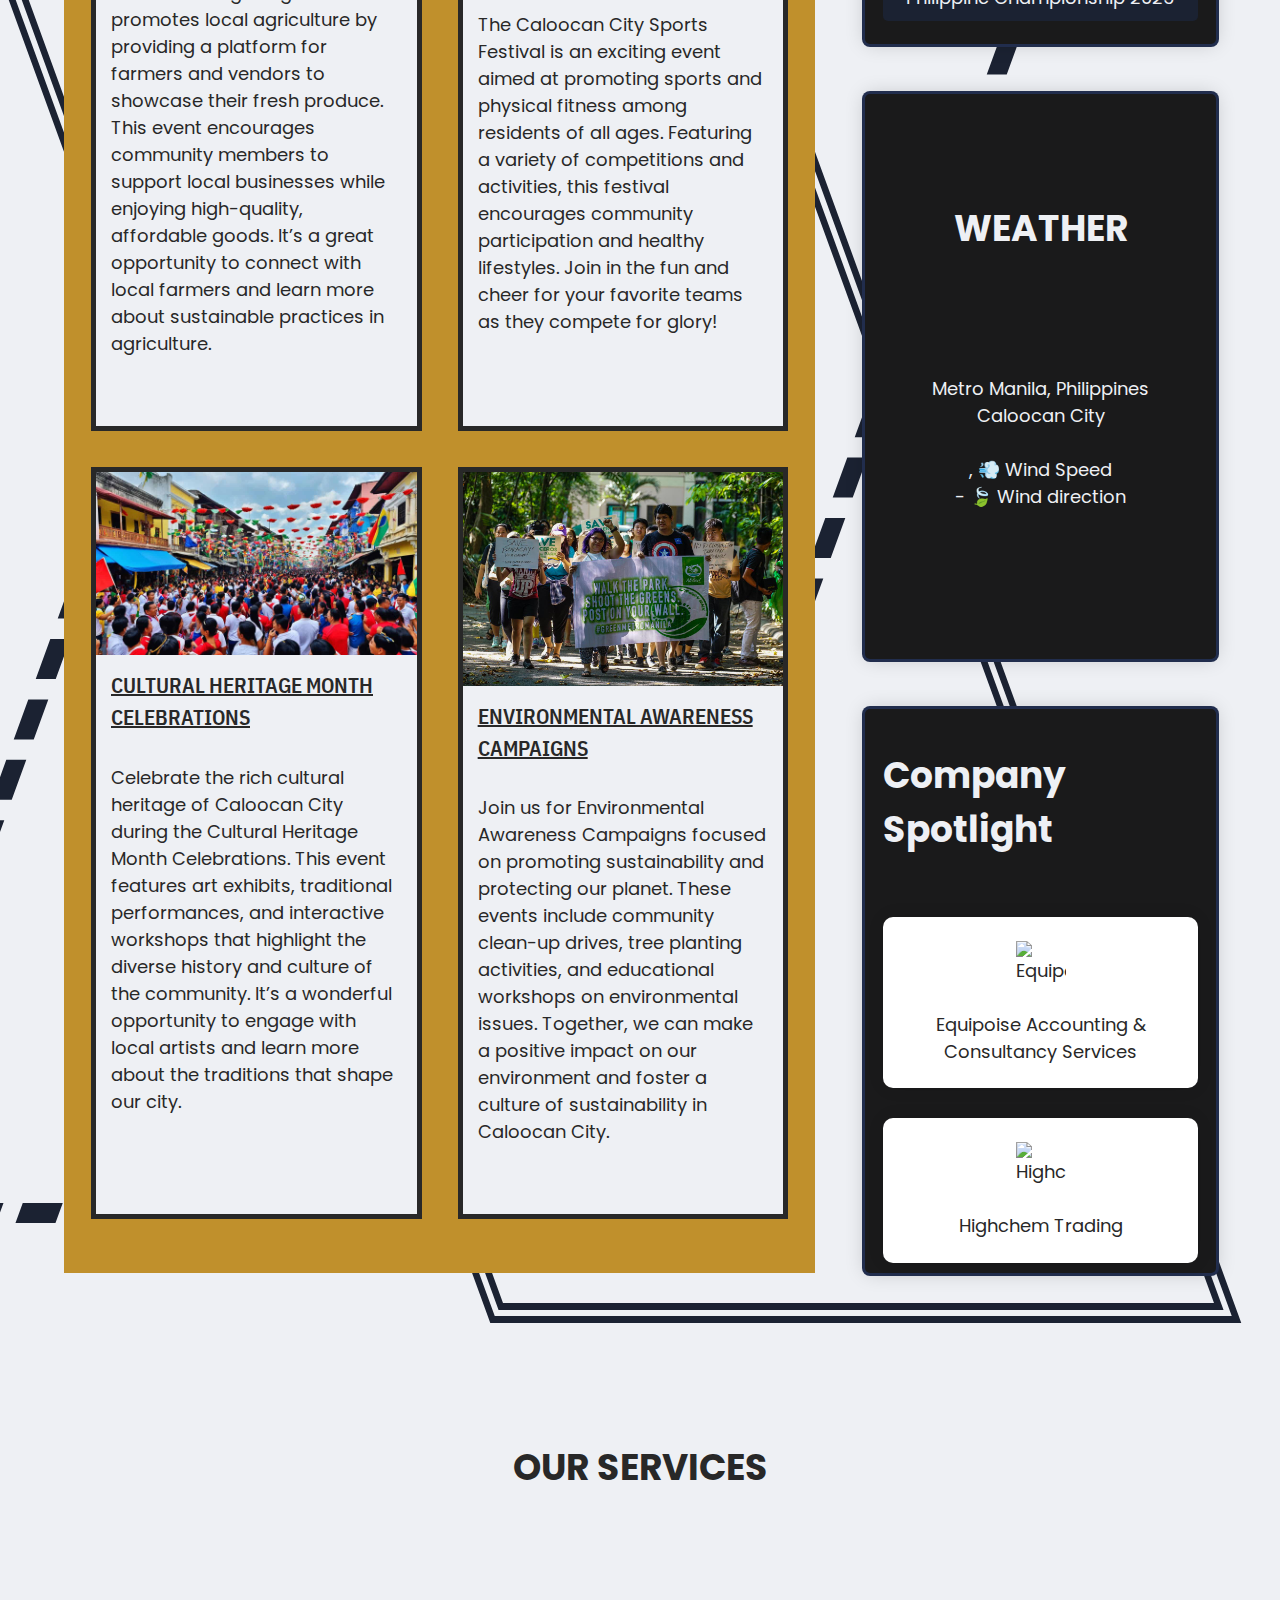
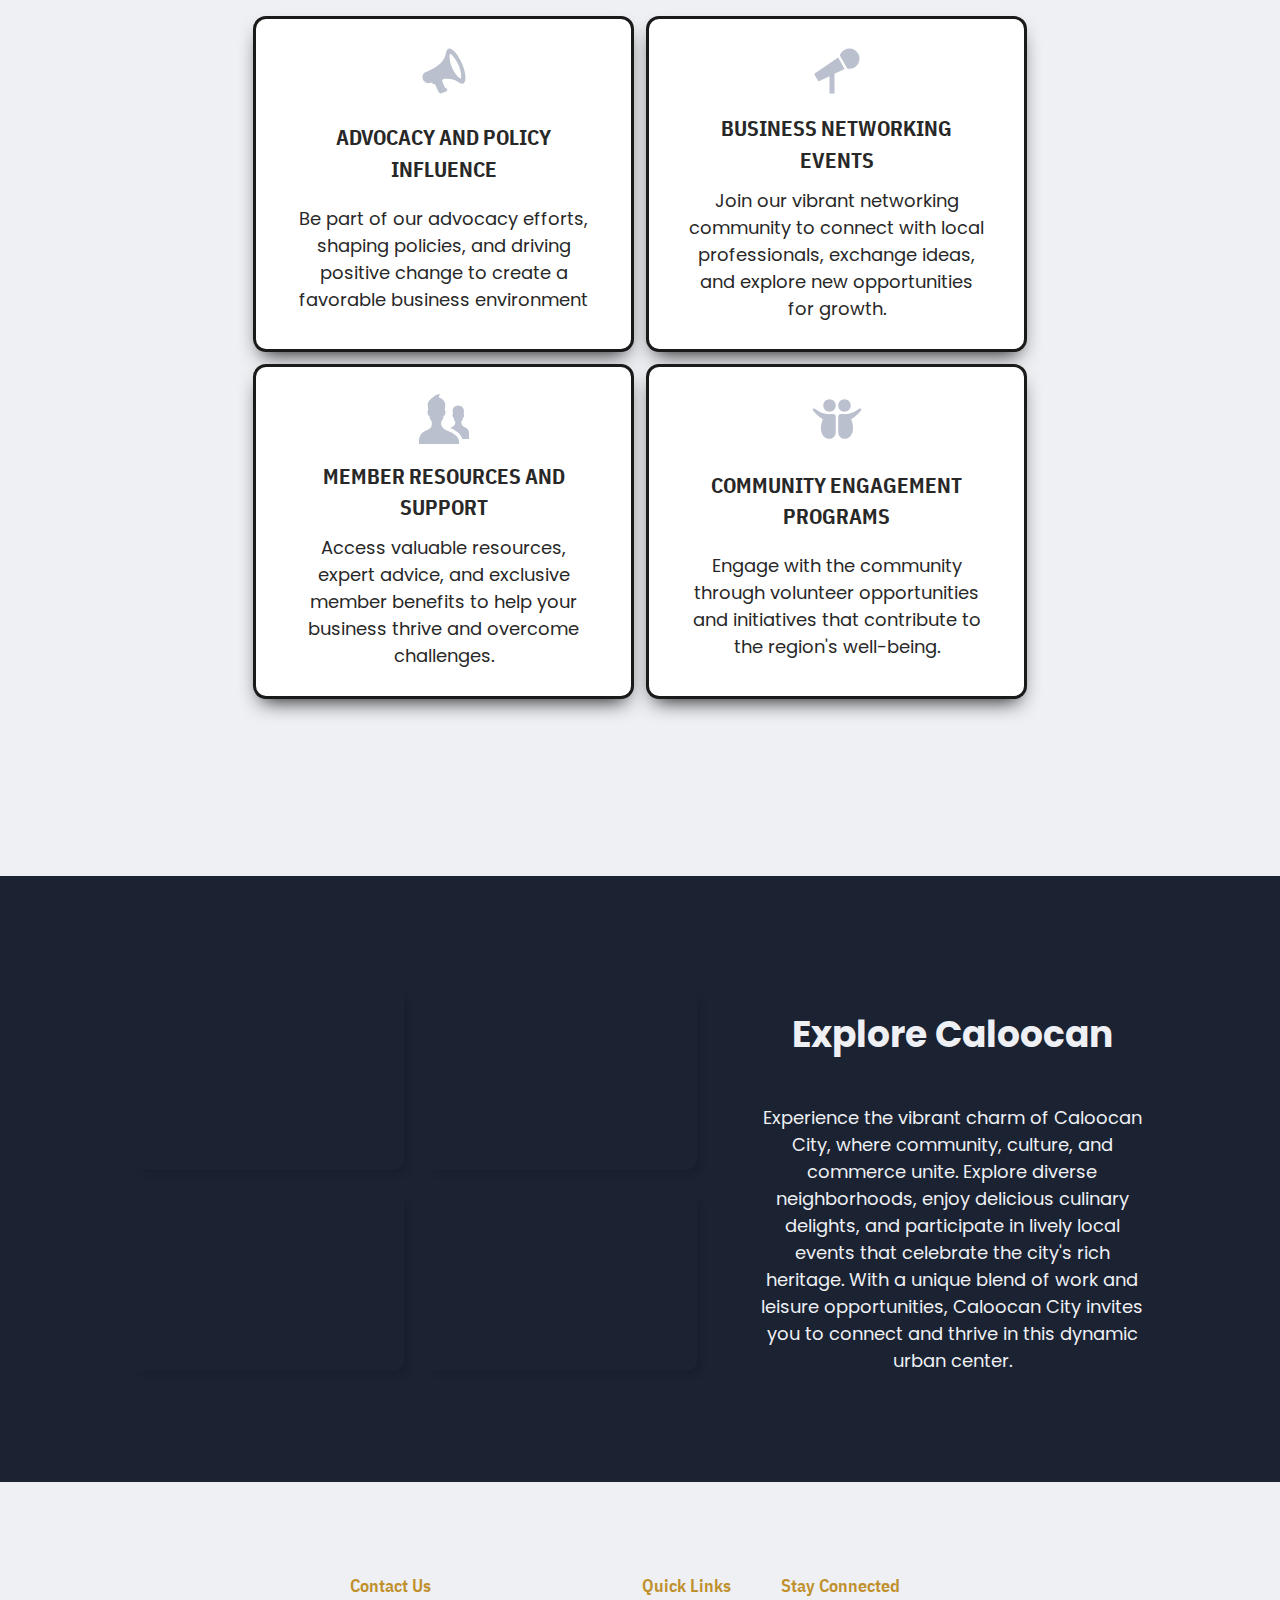
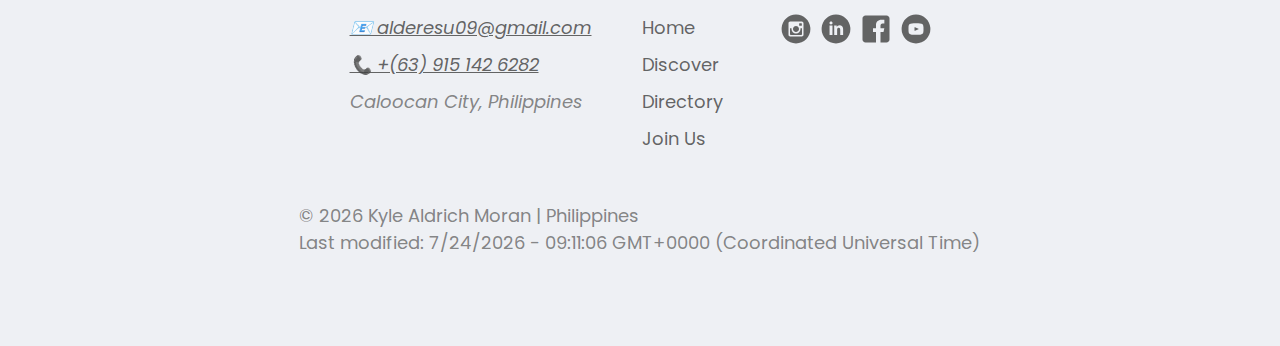
==== commit 11d152fb: "Updated" ====
--- a/chamber/index.html
+++ b/chamber/index.html
@@ -3,7 +3,7 @@
 <head>
     <meta charset="UTF-8">
     <meta name="viewport" content="width=device-width, initial-scale=1.0">
-    <title>Caloocan Chamber of Commerce | Empowering Business, Building Community</title>
+    <title>Caloocan Chamber of Commerce | News Bulletin Home Page</title>
     <meta name="author" content="Kyle Aldrich Moran">
     <meta name="description" content="The Caloocan Chamber of Commerce serves as a hub for commerce and development, it connects local residents with the local businesses and developments.">
     <meta property="og:title" content="Caloocan Business Chamber">
@@ -60,12 +60,12 @@
                     </a>
                 </li>
             </ul>
-        </nav>
+        </nav>  
 
         <div class="header-box">
             <div class="header-intro">
                 <div>
-                    <h1>Welcome to Caloocan Chamber of Commerce</h1>
+                    <h2>Welcome to Caloocan Chamber of Commerce</h2>
                     <span class="motto-text">Enabling Business, Uniting Community</span>
                 </div>
 
@@ -115,7 +115,7 @@
         <section class="news-event-section">
             <div class="news-event-section-box">
                 <div class="news-box">
-                    <h2>NEWS BULLETINS</h2>
+                    <h1>NEWS BULLETINS</h1>
                     <div class="figure-box">
                         <img src="images/kadiwa.jpg" alt="" width="640" height="427" loading="lazy">
                         <h3>Kadiwa ng Pangulo</h3>
--- a/chamber/styles/base.css
+++ b/chamber/styles/base.css
@@ -91,6 +91,10 @@
   background-size: cover;
   background-repeat: no-repeat;
   position: relative;
+}
+
+.header-intro h2 {
+  color: var(--calnder-text-color);
 }
 
 
@@ -153,7 +157,7 @@
   line-height: normal;
 }
 
-.homepage-body h2 {
+.homepage-body h1 {
   font-family: var(--heading-font);
   text-transform: uppercase;
 }
@@ -238,25 +242,6 @@
   color: #0e0d0d;
   text-transform: uppercase;
   font-weight: 900;
-}
-
-.motto-text::before,
-.motto-text::after {
-  content: "\201C";
-  color: #9c9c9cb0;
-  position: absolute;
-  font-size: 12rem;
-  z-index: -1;
-}
-
-.motto-text::before {
-  top: -3rem;
-  left: -2rem;
-}
-
-.motto-text::after {
-  top: -3rem;
-  right: -2rem;
 }
 
 .socials-box {
@@ -352,7 +337,7 @@
   font-family: var(--heading-font);
   letter-spacing: 2px;
   text-align: center;
-}
+} 
 
 .news-event-section-box {
   display: grid;
@@ -393,7 +378,7 @@
   border: 2rem dashed #1b2232;
 }
 
-.news-box h2 {
+.news-box h1 {
   color: var(--primary-color);
   grid-row: 1 / 2;
   grid-column: 1 / 3;
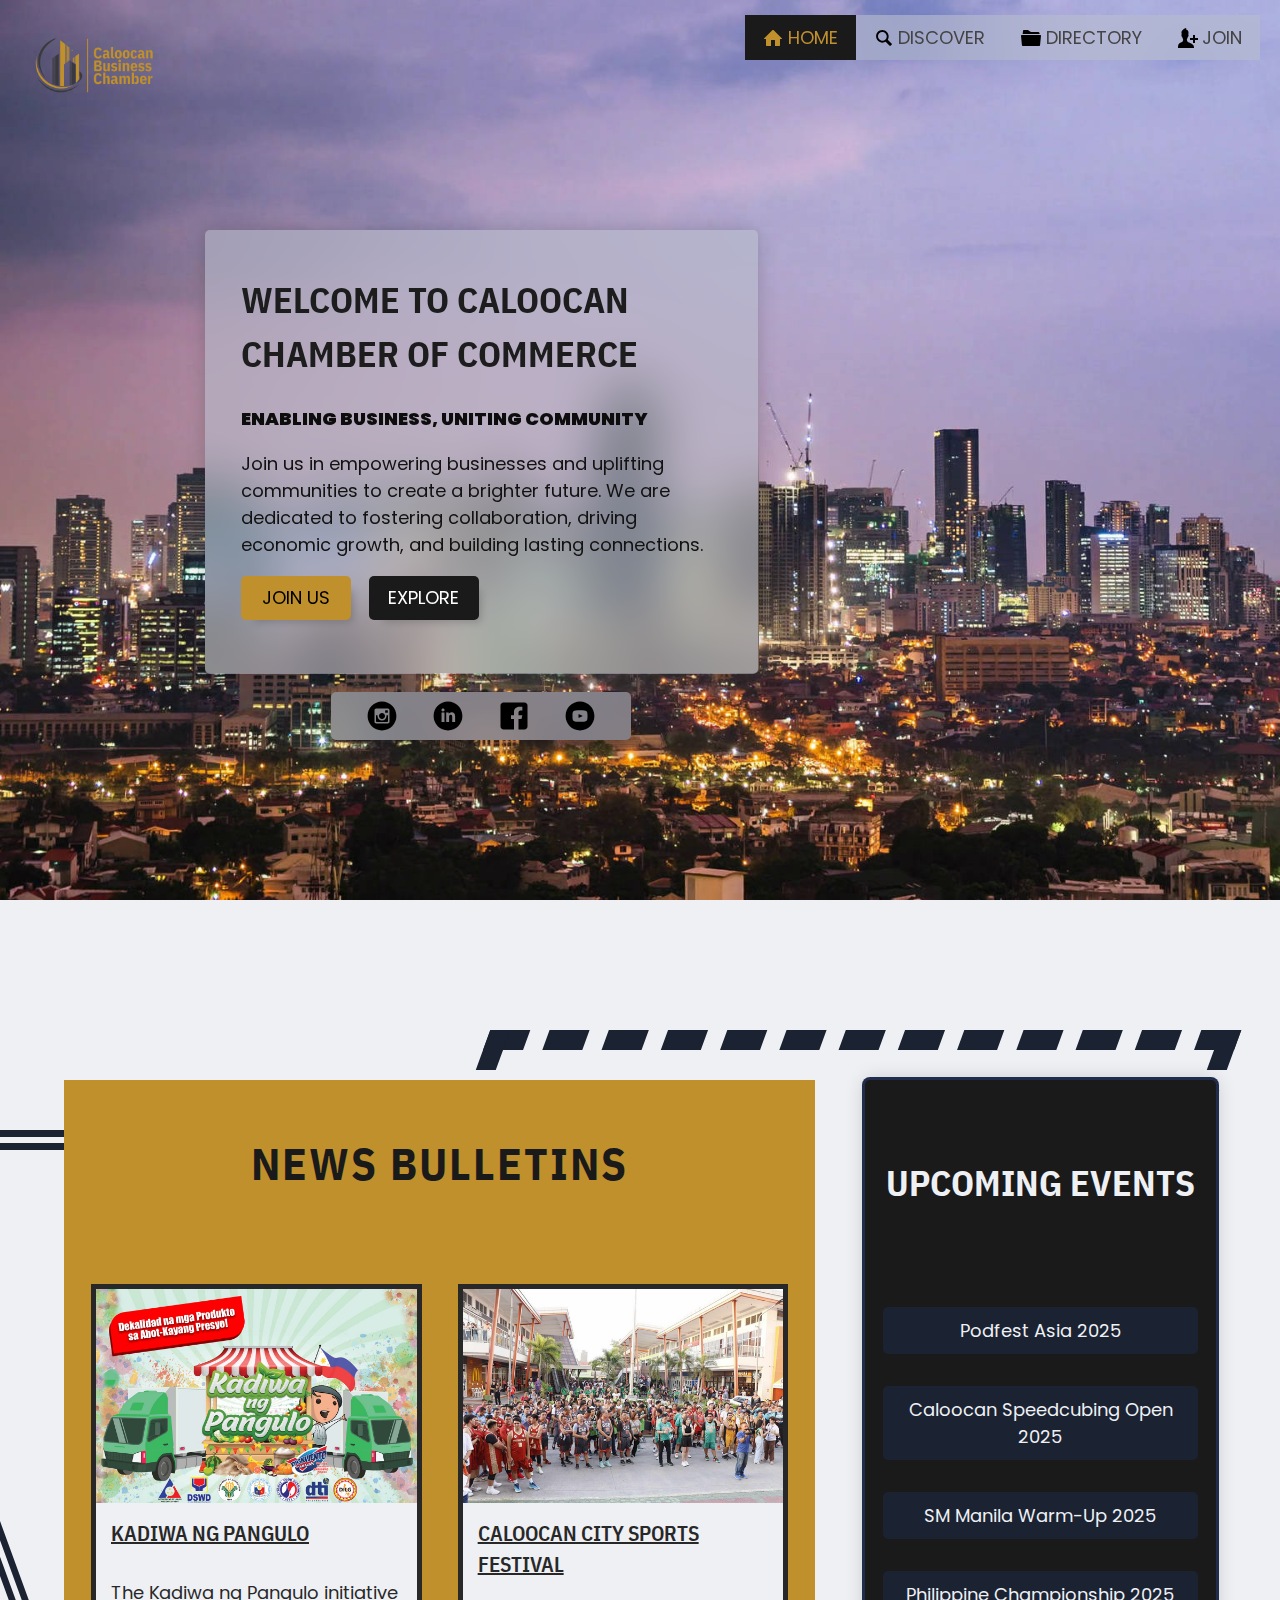
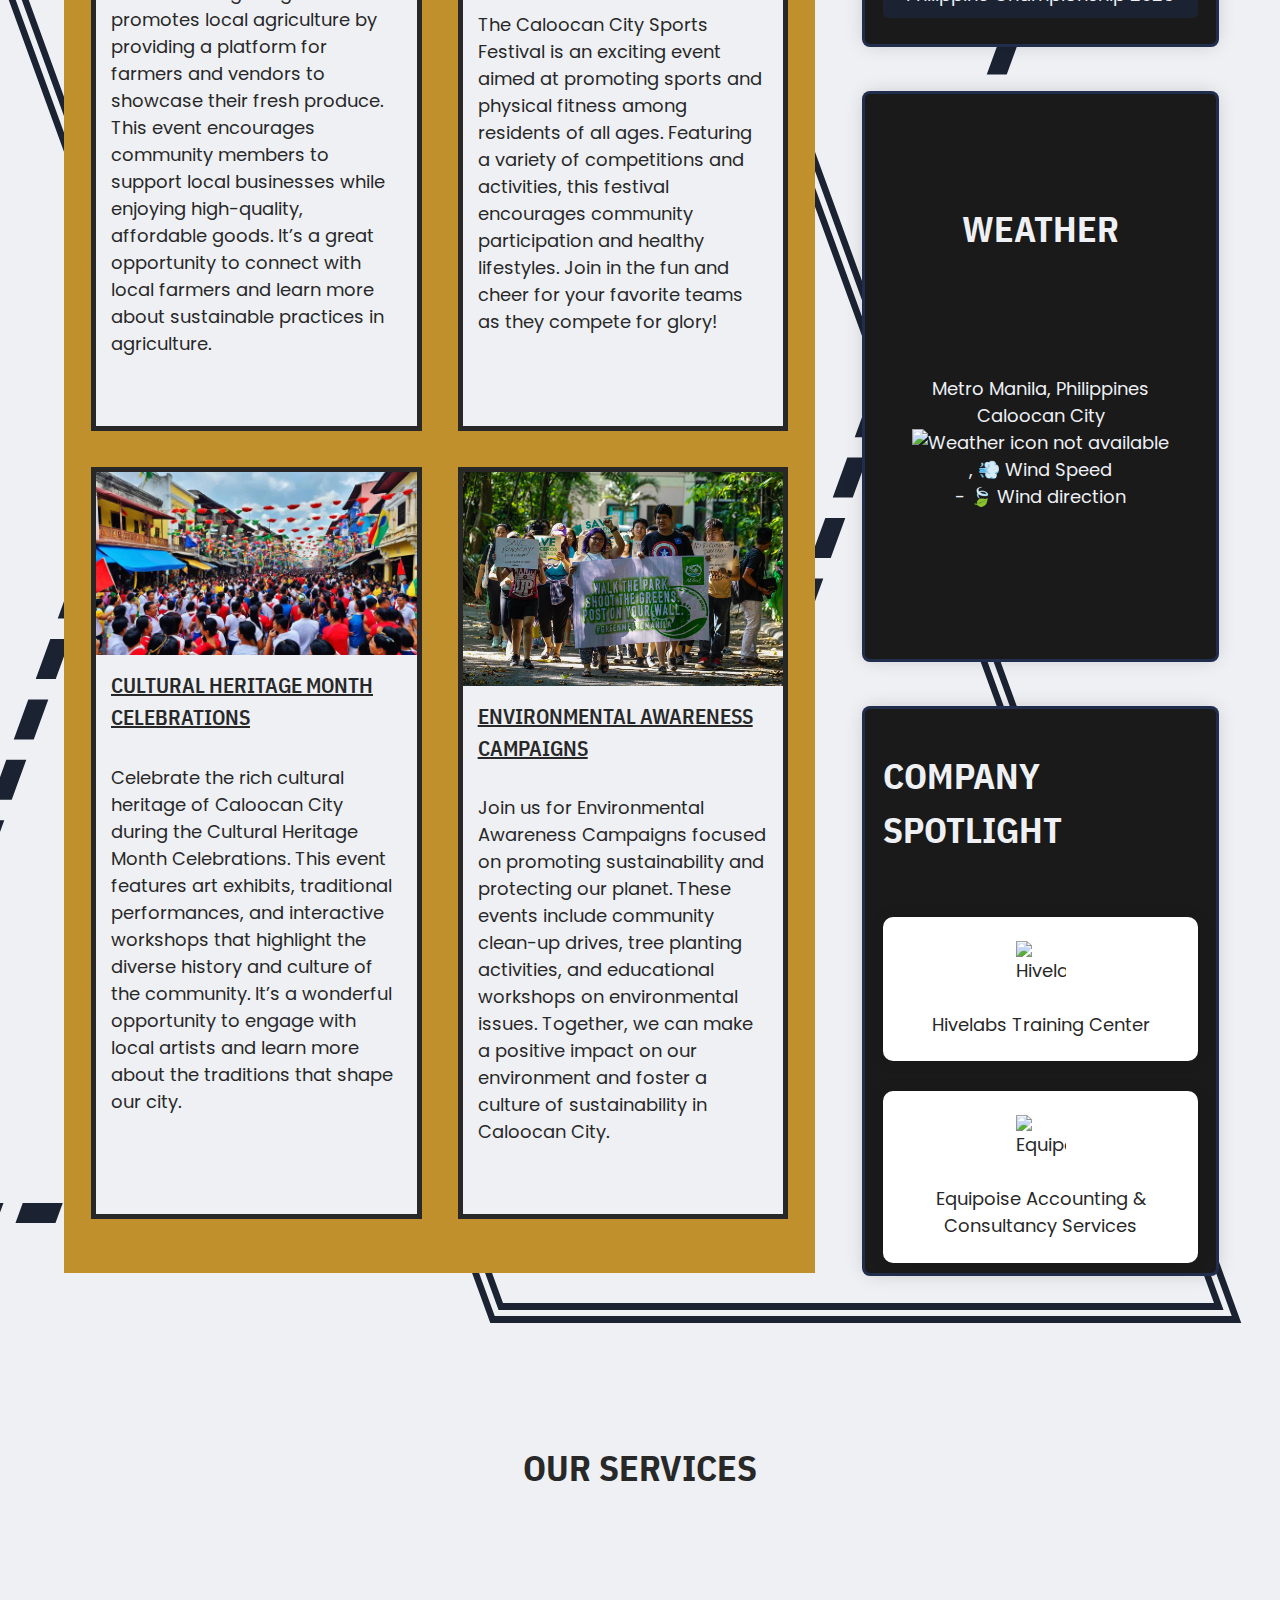
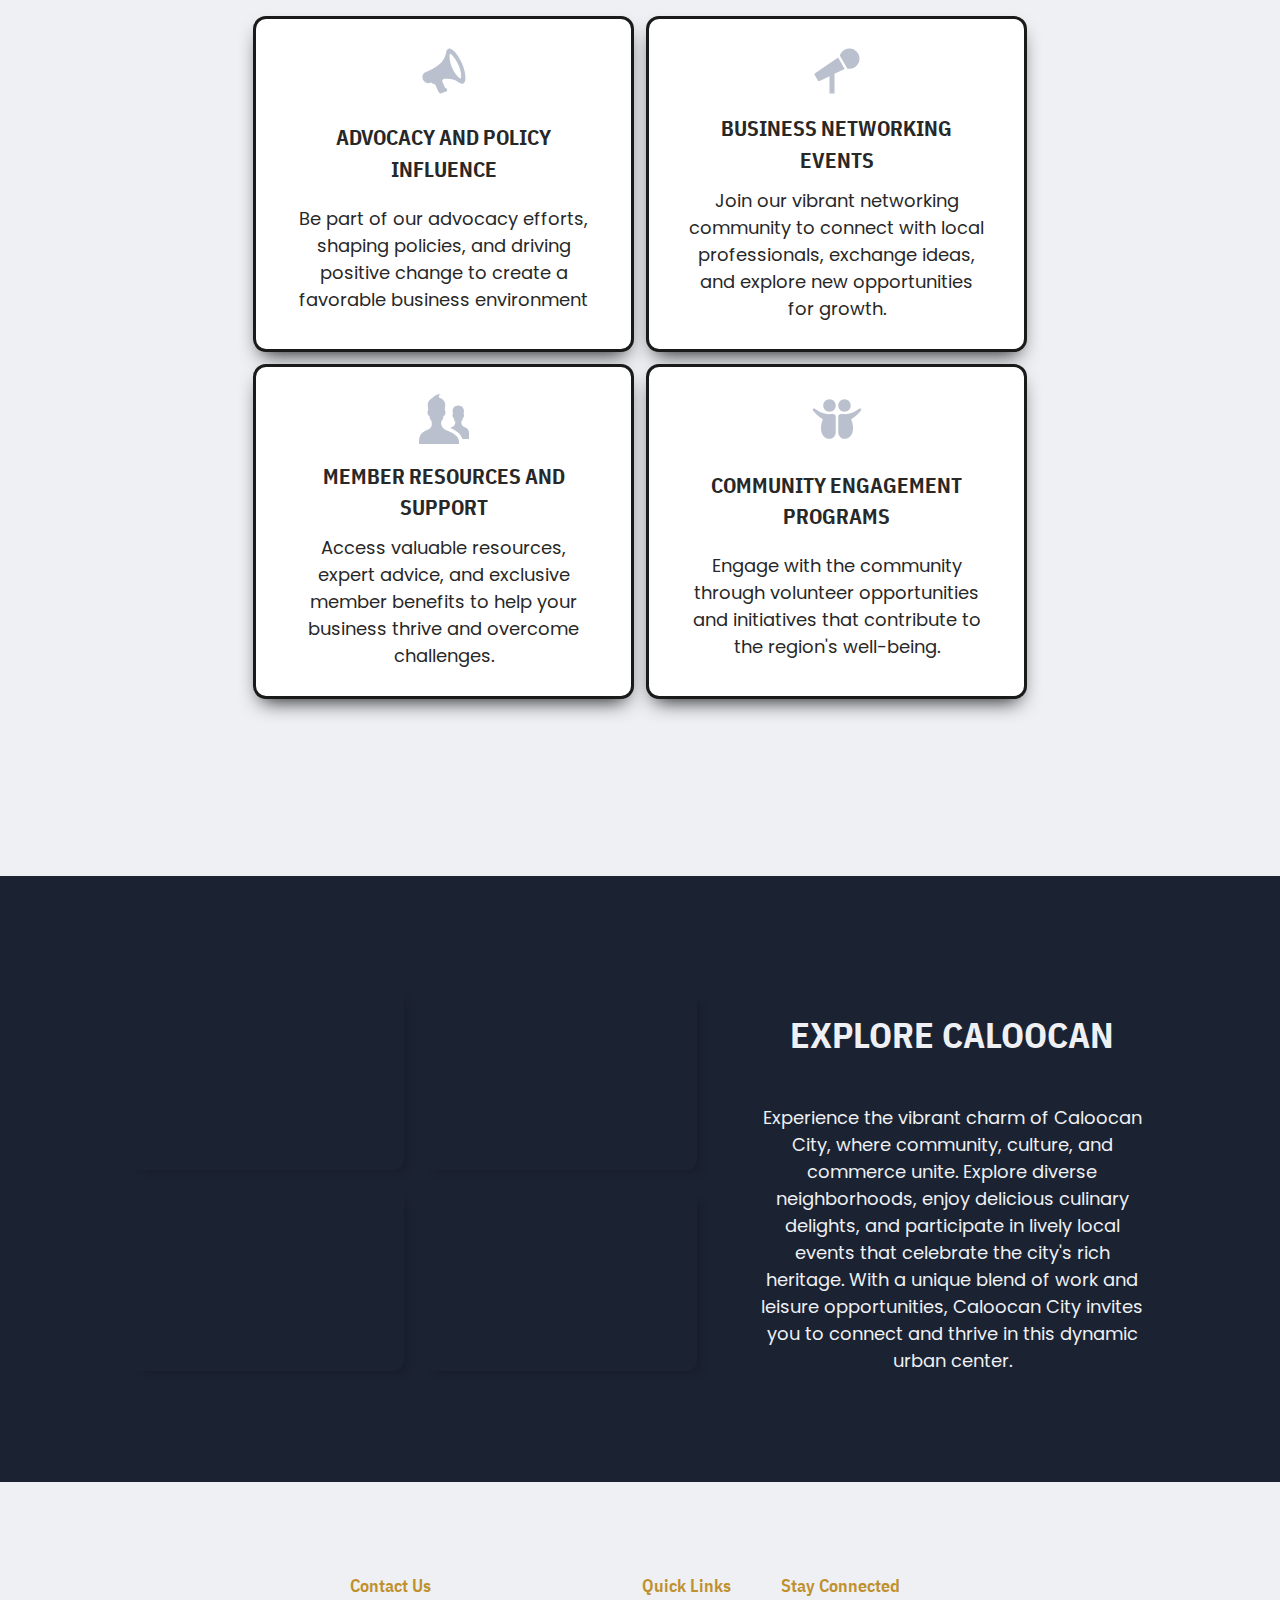
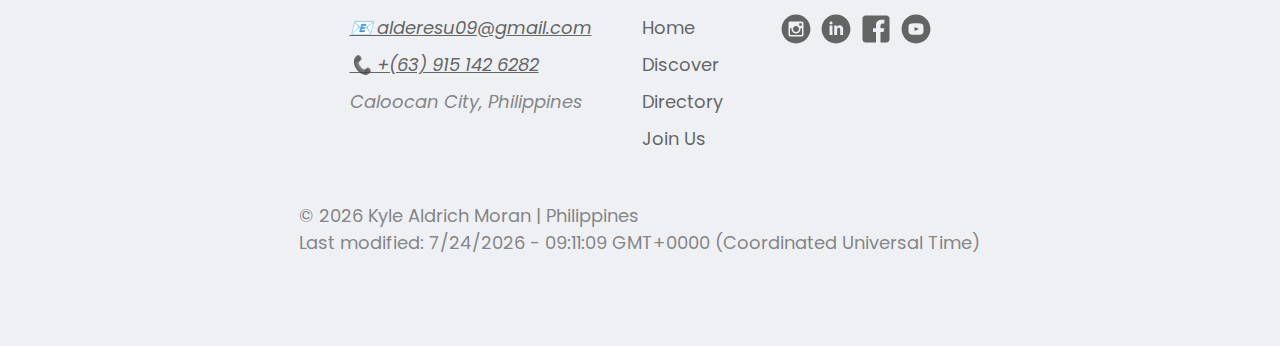
==== commit dda8dcf0: "Updated" ====
--- a/chamber/index.html
+++ b/chamber/index.html
@@ -164,7 +164,8 @@
                         <p>Metro Manila, Philippines</p>
                         <p>Caloocan City</p>
                         <p><span id="current-temp"></span>
-                            <img id="weather-icon" src="" alt=""><span id="description"></span></p>
+                            <img id="weather-icon" src="path/to/default/icon.png" alt="Weather icon not available">
+                        <span id="description"></span></p>
                         <p><span id="windspeed"></span>, 💨 Wind Speed</p>
                         <p><span id="wind-direction"></span> - 🍃 Wind direction</p>
                     </div>
--- a/chamber/styles/base.css
+++ b/chamber/styles/base.css
@@ -157,7 +157,7 @@
   line-height: normal;
 }
 
-.homepage-body h1 {
+.homepage-body h2 {
   font-family: var(--heading-font);
   text-transform: uppercase;
 }
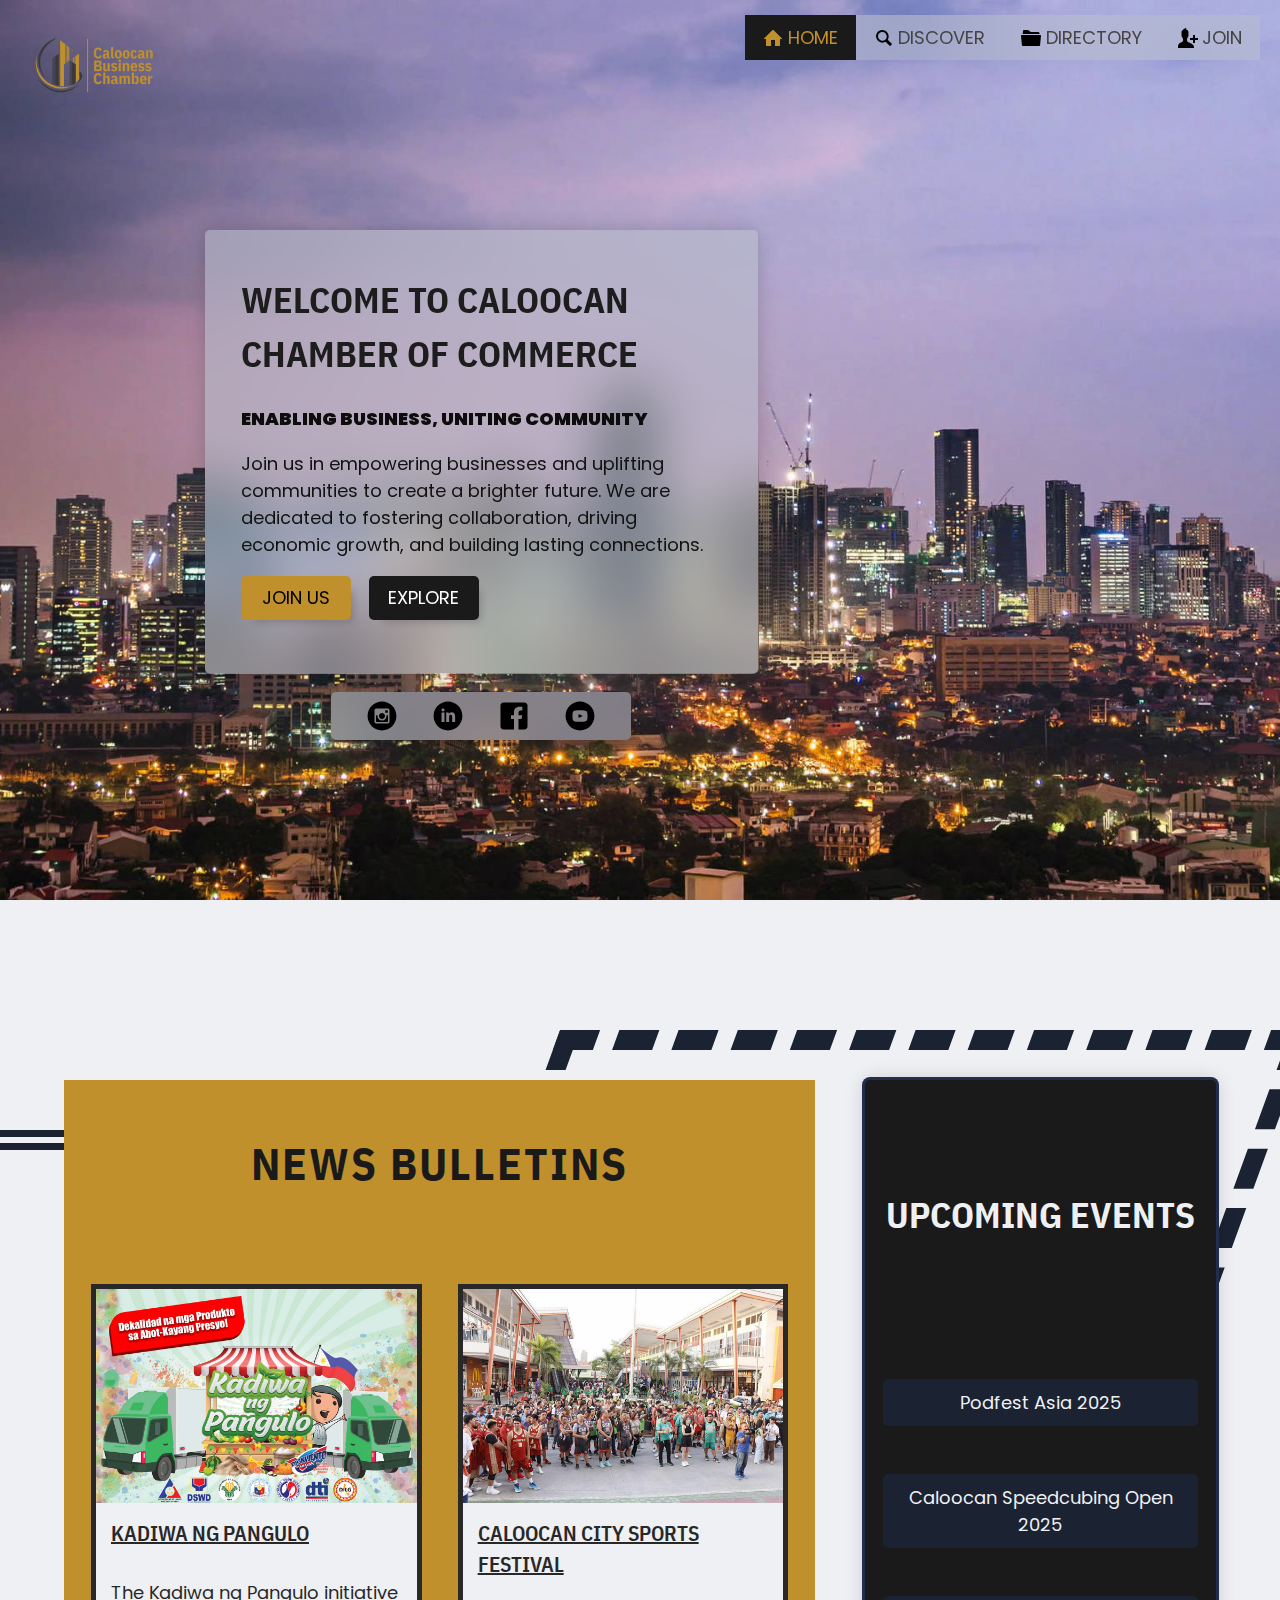
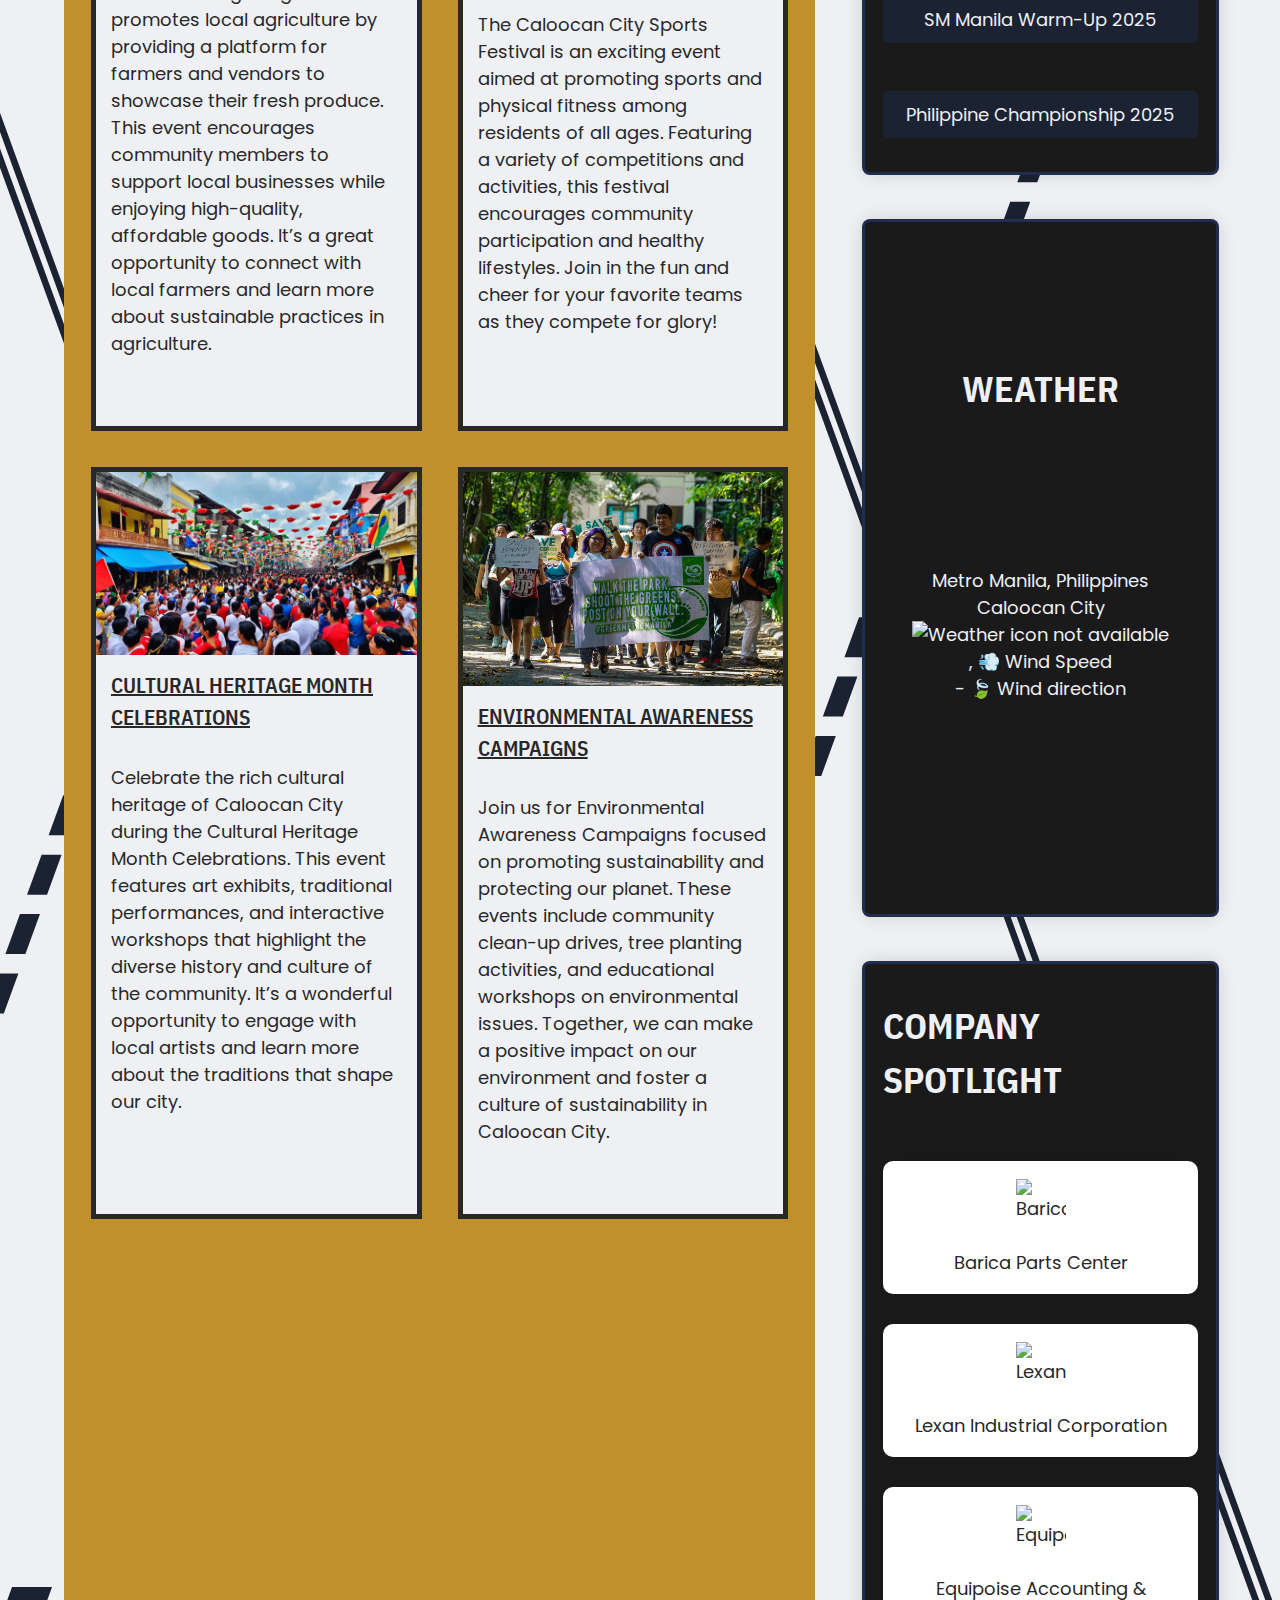
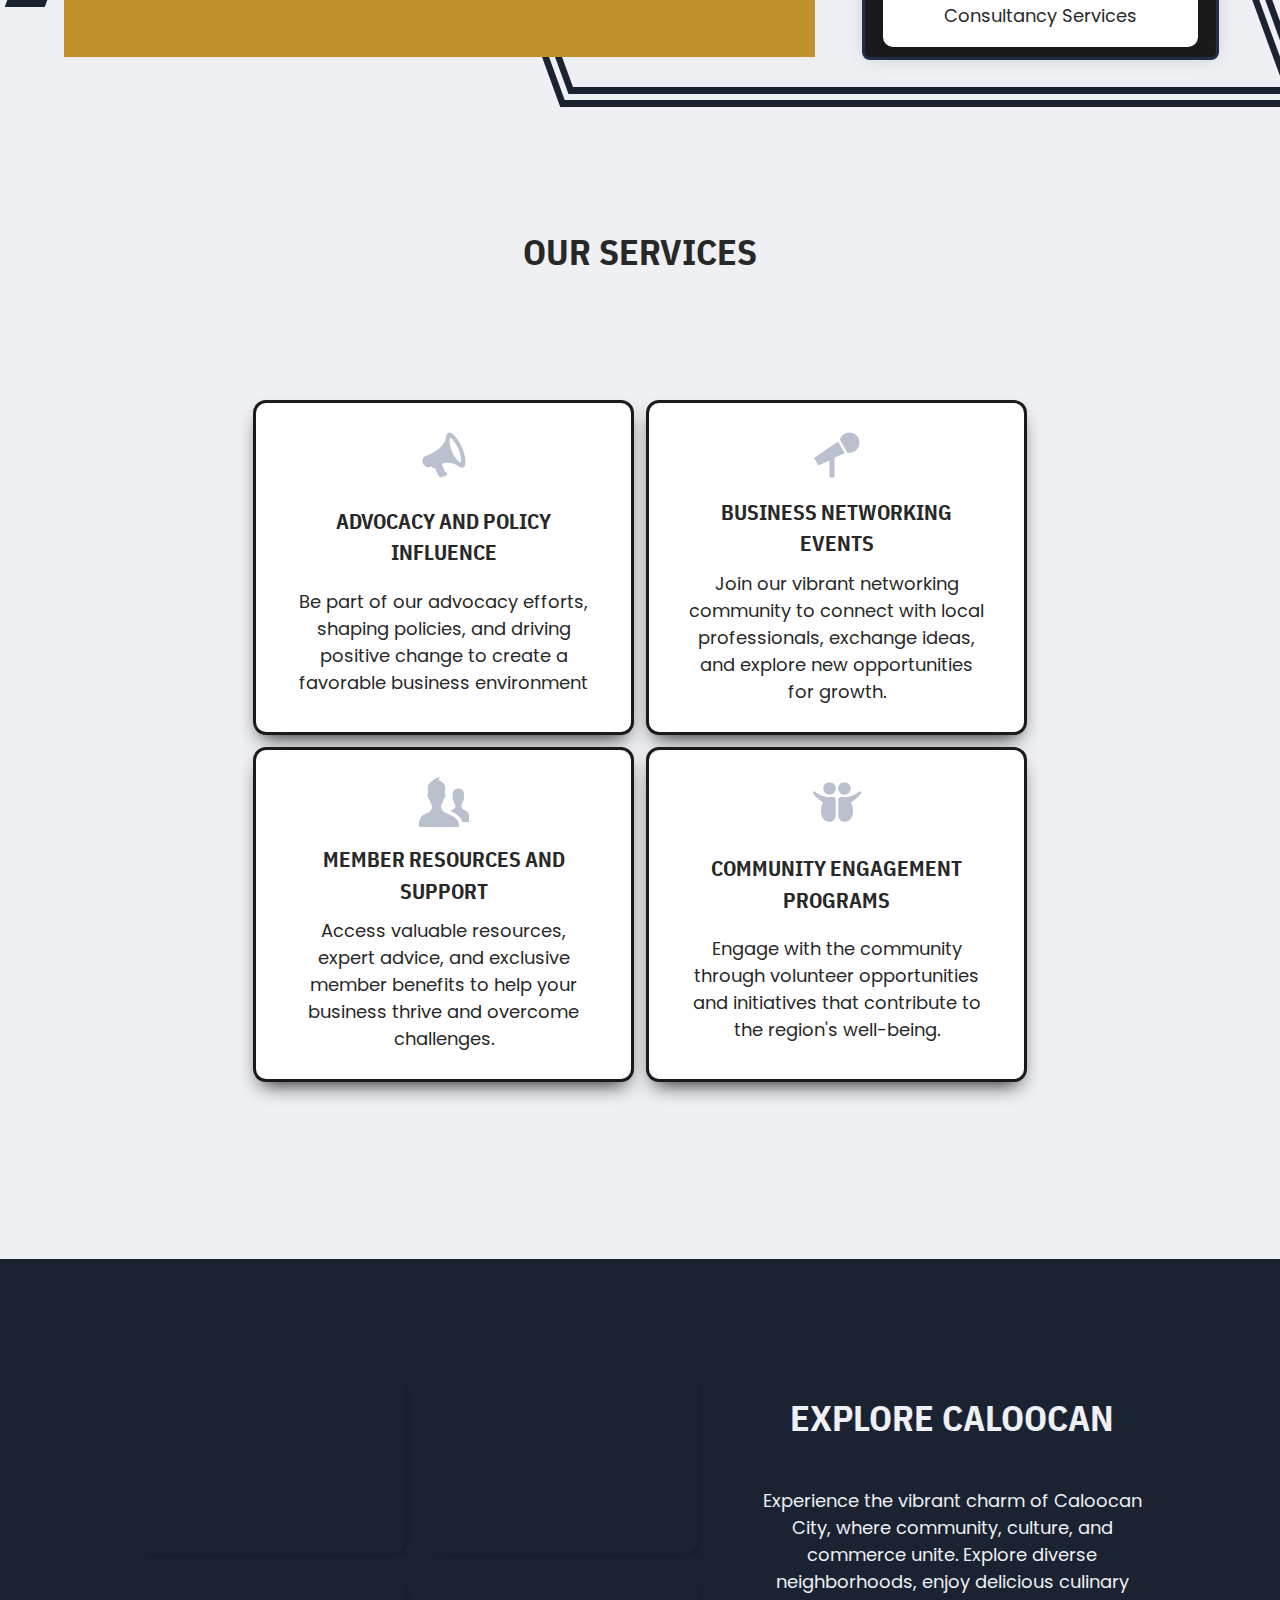
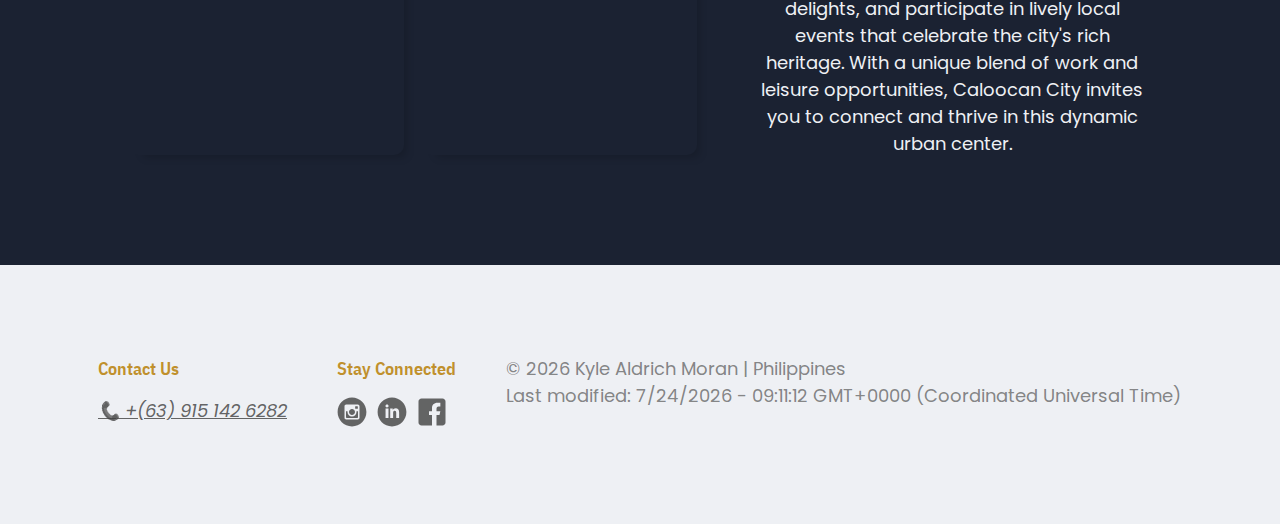
==== commit e5953949: "Updated" ====
--- a/chamber/index.html
+++ b/chamber/index.html
@@ -1,6 +1,6 @@
 <!DOCTYPE html>
 <html lang="en">
-<head>
+  <head>
     <meta charset="UTF-8">
     <meta name="viewport" content="width=device-width, initial-scale=1.0">
     <title>Caloocan Chamber of Commerce | News Bulletin Home Page</title>
@@ -20,294 +20,237 @@
     <link rel="stylesheet" href="styles/normalize.css">
     <link rel="stylesheet" href="styles/base.css">
     <link rel="stylesheet" href="styles/larger.css">
-</head>
-
-<body class="homepage-body">
-    <div id="banner" class="banner" role="alert">
-        <p>Attend the Caloocan Chamber of Commerce meet and greet 🤝 on Wednesday at 7:00 p.m.</p>
-        <button id="closeBanner" class="close-button" aria-label="Close">×</button>
-    </div>
-
+  </head>
+  <body class="homepage-body">
     <header>
-        <button class="menu-btn" aria-label="Toggle menu button">
-            <svg>
-                <use xlink:href="images/sprite.svg#icon-icon-menu"></use>
-            </svg>
-        </button>
-
-        <div class="logo-box">
-            <a href="index.html">
-                <img src="images/header-chambers.png" alt="Caloocan Business Chamber logo" class="logo" width="323" height="130">
+      <button class="menu-btn" aria-label="Toggle menu button">
+        <svg>
+          <use xlink:href="images/sprite.svg#icon-icon-menu"></use>
+        </svg>
+      </button>
+      <div class="logo-box">
+        <a href="index.html">
+          <img src="images/header-chambers.png" alt="Caloocan Business Chamber logo" class="logo" width="323" height="130">
+        </a>
+      </div>
+      <nav class="header-nav">
+        <ul class="nav-list">
+          <li>
+            <a href="index.html" class="nav-links">
+              <svg>
+                <use xlink:href="images/sprite.svg#icon-home"></use>
+              </svg> HOME </a>
+          </li>
+          <li>
+            <a href="discover.html" class="nav-links">
+              <svg>
+                <use xlink:href="images/sprite.svg#search"></use>
+              </svg> DISCOVER </a>
+          </li>
+          <li>
+            <a href="directory.html" class="nav-links">
+              <svg>
+                <use xlink:href="images/sprite.svg#icon-folder"></use>
+              </svg> DIRECTORY </a>
+          </li>
+          <li>
+            <a href="join.html" class="nav-links">
+              <svg>
+                <use xlink:href="images/sprite.svg#icon-add-user"></use>
+              </svg> JOIN </a>
+          </li>
+        </ul>
+      </nav>
+      <div class="header-box">
+        <div class="header-intro">
+          <div>
+            <h2>Welcome to Caloocan Chamber of Commerce</h2>
+            <span class="motto-text">Enabling Business, Uniting Community</span>
+          </div>
+          <div>
+            <p>Join us in empowering businesses and uplifting communities to create a brighter future. We are dedicated to fostering collaboration, driving economic growth, and building lasting connections.</p>
+          </div>
+          <div class="cta-box">
+            <a href="join.html" role="button" class="btn-join">JOIN US</a>
+            <a href="discover.html" role="button" class="btn-explore">EXPLORE</a>
+          </div>
+        </div>
+        <div class="socials-box">
+          <a href="https://www.instagram.com/k.ichoo/" target="_blank" class="social-links" aria-label="Go to Kyle's Instagram page">
+            <svg>
+              <use xlink:href="images/sprite.svg#instagram"></use>
+            </svg>
+          </a>
+          <a href="https://www.linkedin.com/in/kyle-aldrich-moran/" target="_blank" class="social-links" aria-label="Go to Kyle's LinkedIn account">
+            <svg>
+              <use xlink:href="images/sprite.svg#linkedin"></use>
+            </svg>
+          </a>
+          <a href="https://www.facebook.com/alderesuu" target="_blank" class="social-links" aria-label="Go to Kyle's Facebook page">
+            <svg>
+              <use xlink:href="images/sprite.svg#icon-facebook"></use>
+            </svg>
+          </a>
+          <a href="https://www.youtube.com/" target="_blank" class="social-links" aria-label="Go to Youtube.com homepage">
+            <svg>
+              <use xlink:href="images/sprite.svg#youtube"></use>
+            </svg>
+          </a>
+        </div>
+      </div>
+    </header>
+    <main>
+      <section class="news-event-section">
+        <div class="news-event-section-box">
+          <div class="news-box">
+            <h1>NEWS BULLETINS</h1>
+            <div class="figure-box">
+              <img src="images/kadiwa.jpg" alt="" width="640" height="427" loading="lazy">
+              <h3>Kadiwa ng Pangulo</h3>
+              <p> The Kadiwa ng Pangulo initiative promotes local agriculture by providing a platform for farmers and vendors to showcase their fresh produce. This event encourages community members to support local businesses while enjoying high-quality, affordable goods. It’s a great opportunity to connect with local farmers and learn more about sustainable practices in agriculture. </p>
+            </div>
+            <div class="figure-box">
+              <img src="images/sports.jpg" alt="" width="640" height="427" loading="lazy">
+              <h3>Caloocan City Sports Festival</h3>
+              <p> The Caloocan City Sports Festival is an exciting event aimed at promoting sports and physical fitness among residents of all ages. Featuring a variety of competitions and activities, this festival encourages community participation and healthy lifestyles. Join in the fun and cheer for your favorite teams as they compete for glory! </p>
+            </div>
+            <div class="figure-box">
+              <img src="images/cultural.jpg" alt="" width="640" height="427" loading="lazy">
+              <h3>Cultural Heritage Month Celebrations</h3>
+              <p> Celebrate the rich cultural heritage of Caloocan City during the Cultural Heritage Month Celebrations. This event features art exhibits, traditional performances, and interactive workshops that highlight the diverse history and culture of the community. It’s a wonderful opportunity to engage with local artists and learn more about the traditions that shape our city. </p>
+            </div>
+            <div class="figure-box">
+              <img src="images/environmental.jpg" alt="" width="640" height="427" loading="lazy">
+              <h3>Environmental Awareness Campaigns</h3>
+              <p> Join us for Environmental Awareness Campaigns focused on promoting sustainability and protecting our planet. These events include community clean-up drives, tree planting activities, and educational workshops on environmental issues. Together, we can make a positive impact on our environment and foster a culture of sustainability in Caloocan City. </p>
+            </div>
+          </div>
+          <div class="events-box">
+            <h2>UPCOMING EVENTS</h2>
+            <div class="event-details details">
+              <span class="event-time">Podfest Asia 2025</span>
+              <span class="event-time">Caloocan Speedcubing Open 2025</span>
+              <span class="event-time">SM Manila Warm-Up 2025</span>
+              <span class="event-time">Philippine Championship 2025</span>
+            </div>
+          </div>
+          <div class="weather-box">
+            <h2>WEATHER</h2>
+            <div class="weather-info details">
+              <p>Metro Manila, Philippines</p>
+              <p>Caloocan City</p>
+              <p>
+                <span id="current-temp"></span>
+                <img id="weather-icon" src="path/to/default/icon.png" alt="Weather icon not available">
+                <span id="description"></span>
+              </p>
+              <p>
+                <span id="windspeed"></span>, 💨 Wind Speed
+              </p>
+              <p>
+                <span id="wind-direction"></span> - 🍃 Wind direction
+              </p>
+            </div>
+          </div>
+          <div class="spotlight">
+            <h2> Company Spotlight</h2>
+          </div>
+        </div>
+      </section>
+      <section class="services-section">
+        <h2>OUR SERVICES</h2>
+        <div class="service-card-box">
+          <div class="card">
+            <span>
+              <svg>
+                <use xlink:href="images/sprite.svg#icon-megaphone"></use>
+              </svg>
+            </span>
+            <h3>Advocacy and Policy Influence</h3>
+            <p>Be part of our advocacy efforts, shaping policies, and driving positive change to create a favorable business environment</p>
+          </div>
+          <div class="card">
+            <span>
+              <svg>
+                <use xlink:href="images/sprite.svg#mic"></use>
+              </svg>
+            </span>
+            <h3>Business Networking Events</h3>
+            <p>Join our vibrant networking community to connect with local professionals, exchange ideas, and explore new opportunities for growth.</p>
+          </div>
+          <div class="card">
+            <span>
+              <svg>
+                <use xlink:href="images/sprite.svg#icon-users"></use>
+              </svg>
+            </span>
+            <h3>Member Resources and Support</h3>
+            <p>Access valuable resources, expert advice, and exclusive member benefits to help your business thrive and overcome challenges.</p>
+          </div>
+          <div class="card">
+            <span>
+              <svg>
+                <use xlink:href="images/sprite.svg#slide"></use>
+              </svg>
+            </span>
+            <h3>Community Engagement Programs</h3>
+            <p>Engage with the community through volunteer opportunities and initiatives that contribute to the region's well-being.</p>
+          </div>
+        </div>
+      </section>
+      <section class="explore">
+        <div class="mini-gallery-box">
+          <img src="images/tourist2.jpg" alt="Photo of singer with trumpet" width="640" height="427" loading="lazy">
+          <img src="images/tourist3.jpg" alt="Photo of women holding a glass of wine" width="640" height="427" loading="lazy">
+          <img src="images/tourist4.jpg" alt="Photo of people in a hall" width="640" height="427" loading="lazy">
+          <img src="images/tourist1.jpg" alt="Photo of people in an auditorium" width="640" height="427" loading="lazy">
+        </div>
+        <div class="explore-text-box">
+          <h2>Explore Caloocan</h2>
+          <p>Experience the vibrant charm of Caloocan City, where community, culture, and commerce unite. Explore diverse neighborhoods, enjoy delicious culinary delights, and participate in lively local events that celebrate the city's rich heritage. With a unique blend of work and leisure opportunities, Caloocan City invites you to connect and thrive in this dynamic urban center.</p>
+        </div>
+      </section>
+    </main>
+    <footer>
+      <div class="contact-box">
+        <p class="footer-captions">Contact Us</p>
+        <address>
+          <a href="tel:+639154126282">📞 +(63) 915 142 6282</a>
+        </address>
+      </div>
+      <div class="footer-socials">
+        <p class="footer-captions">Stay Connected</p>
+        <ul>
+          <li>
+            <a href="https://www.instagram.com/k.ichoo/" target="_blank" class="footer-social-links" aria-label="Go to Kyle's Instagram page">
+              <svg>
+                <use xlink:href="images/sprite.svg#instagram"></use>
+              </svg>
             </a>
-        </div>
-
-        <nav class="header-nav">
-            <ul class="nav-list">
-                <li><a href="index.html" class="nav-links"><svg>
-                            <use xlink:href="images/sprite.svg#icon-home"></use>
-                        </svg> HOME</a></li>
-                <li><a href="discover.html" class="nav-links"><svg>
-                            <use xlink:href="images/sprite.svg#search"></use>
-                        </svg> DISCOVER</a></li>
-                <li><a href="directory.html" class="nav-links"><svg>
-                            <use xlink:href="images/sprite.svg#icon-folder"></use>
-                        </svg> DIRECTORY</a></li>
-                <li>
-                    <a href="join.html" class="nav-links">
-                        <svg>
-                            <use xlink:href="images/sprite.svg#icon-add-user"></use>
-                        </svg> JOIN
-                    </a>
-                </li>
-            </ul>
-        </nav>  
-
-        <div class="header-box">
-            <div class="header-intro">
-                <div>
-                    <h2>Welcome to Caloocan Chamber of Commerce</h2>
-                    <span class="motto-text">Enabling Business, Uniting Community</span>
-                </div>
-
-                <div>
-                    <p>Join us in empowering businesses and uplifting communities to create a brighter future. We are dedicated to fostering collaboration, driving economic growth, and building lasting connections.</p>
-                </div>
-
-                <div class="cta-box">
-                    <a href="join.html" role="button" class="btn-join">JOIN US</a>
-                    <a href="discover.html" role="button" class="btn-explore">EXPLORE</a>
-                </div>
-            </div>
-
-            <div class="socials-box">
-                <a href="https://www.instagram.com/k.ichoo/" target="_blank" class="social-links"
-                    aria-label="Go to Kyle's Instagram page">
-                    <svg>
-                        <use xlink:href="images/sprite.svg#instagram"></use>
-                    </svg>
-                </a>
-
-                <a href="https://www.linkedin.com/in/kyle-aldrich-moran/" target="_blank" class="social-links"
-                    aria-label="Go to Kyle's LinkedIn account">
-                    <svg>
-                        <use xlink:href="images/sprite.svg#linkedin"></use>
-                    </svg>
-                </a>
-
-                <a href="https://www.facebook.com/alderesuu" target="_blank" class="social-links"
-                    aria-label="Go to Kyle's Facebook page">
-                    <svg>
-                        <use xlink:href="images/sprite.svg#icon-facebook"></use>
-                    </svg>
-                </a>
-
-                <a href="https://www.youtube.com/" target="_blank" class="social-links"
-                    aria-label="Go to Youtube.com homepage">
-                    <svg>
-                        <use xlink:href="images/sprite.svg#youtube"></use>
-                    </svg>
-                </a>
-            </div>
-        </div>
-    </header>
-
-    <main>
-        <section class="news-event-section">
-            <div class="news-event-section-box">
-                <div class="news-box">
-                    <h1>NEWS BULLETINS</h1>
-                    <div class="figure-box">
-                        <img src="images/kadiwa.jpg" alt="" width="640" height="427" loading="lazy">
-                        <h3>Kadiwa ng Pangulo</h3>
-                        <p>
-                            The Kadiwa ng Pangulo initiative promotes local agriculture by providing a platform for farmers and vendors to showcase their fresh produce. This event encourages community members to support local businesses while enjoying high-quality, affordable goods. It’s a great opportunity to connect with local farmers and learn more about sustainable practices in agriculture.                        
-                        </p>
-                    </div>
-                    <div class="figure-box">
-                        <img src="images/sports.jpg" alt="" width="640" height="427" loading="lazy">
-                        <h3>Caloocan City Sports Festival</h3>
-                        <p>
-                            The Caloocan City Sports Festival is an exciting event aimed at promoting sports and physical fitness among residents of all ages. Featuring a variety of competitions and activities, this festival encourages community participation and healthy lifestyles. Join in the fun and cheer for your favorite teams as they compete for glory!                        
-                        </p>
-                    </div>
-
-                    <div class="figure-box">
-                        <img src="images/cultural.jpg" alt="" width="640" height="427" loading="lazy">
-                        <h3>Cultural Heritage Month Celebrations</h3>
-                        <p>
-                            Celebrate the rich cultural heritage of Caloocan City during the Cultural Heritage Month Celebrations. This event features art exhibits, traditional performances, and interactive workshops that highlight the diverse history and culture of the community. It’s a wonderful opportunity to engage with local artists and learn more about the traditions that shape our city.
-                        </p>
-                    </div>
-
-                    <div class="figure-box">
-                        <img src="images/environmental.jpg" alt="" width="640" height="427" loading="lazy">
-                        <h3>Environmental Awareness Campaigns</h3>
-                        <p>
-                            Join us for Environmental Awareness Campaigns focused on promoting sustainability and protecting our planet. These events include community clean-up drives, tree planting activities, and educational workshops on environmental issues. Together, we can make a positive impact on our environment and foster a culture of sustainability in Caloocan City.
-                        </p>
-                    </div>
-                </div>
-                <div class="events-box">
-                    <h2>UPCOMING EVENTS</h2>
-                    <div class="event-details details">
-                        <span class="event-time">Podfest Asia 2025</span>
-                        <span class="event-time">Caloocan Speedcubing Open 2025</span>
-                        <span class="event-time">SM Manila Warm-Up 2025</span>
-                        <span class="event-time">Philippine Championship 2025</span>
-                    </div>
-
-                </div>
-
-                <div class="weather-box">
-                    <h2>WEATHER</h2>
-                    <div class="weather-info details">
-                        <p>Metro Manila, Philippines</p>
-                        <p>Caloocan City</p>
-                        <p><span id="current-temp"></span>
-                            <img id="weather-icon" src="path/to/default/icon.png" alt="Weather icon not available">
-                        <span id="description"></span></p>
-                        <p><span id="windspeed"></span>, 💨 Wind Speed</p>
-                        <p><span id="wind-direction"></span> - 🍃 Wind direction</p>
-                    </div>
-                </div>
-
-                <div class="spotlight">
-                    <h2> Company Spotlight</h2>
-                </div>
-            </div>
-        </section>
-
-        <section class="services-section">
-            <h2>OUR SERVICES</h2>
-
-            <div class="service-card-box">
-                <div class="card">
-                    <span>
-                        <svg>
-                            <use xlink:href="images/sprite.svg#icon-megaphone"></use>
-                        </svg>
-                    </span>
-                    <h3>Advocacy and Policy Influence</h3>
-                    <p>Be part of our advocacy efforts, shaping policies, and driving positive change to create a
-                        favorable business environment</p>
-                </div>
-                <div class="card">
-                    <span>
-                        <svg>
-                            <use xlink:href="images/sprite.svg#icon-modern-mic"></use>
-                        </svg>
-                    </span>
-                    <h3>Business Networking Events</h3>
-                    <p>Join our vibrant networking community to connect with local professionals, exchange ideas, and
-                        explore new opportunities for growth.</p>
-                </div>
-                <div class="card">
-                    <span>
-                        <svg>
-                            <use xlink:href="images/sprite.svg#icon-users"></use>
-                        </svg>
-                    </span>
-                    <h3>Member Resources and Support</h3>
-                    <p>Access valuable resources, expert advice, and exclusive member benefits to help your business
-                        thrive and overcome challenges.</p>
-                </div>
-                <div class="card">
-                    <span>
-                        <svg>
-                            <use xlink:href="images/sprite.svg#icon-slideshare"></use>
-                        </svg>
-                    </span>
-                    <h3>Community Engagement Programs</h3>
-                    <p>Engage with the community through volunteer opportunities and initiatives that contribute to the
-                        region's well-being.</p>
-                </div>
-            </div>
-        </section>
-        <section class="explore">
-            <div class="mini-gallery-box">
-                <img src="images/tourist2.jpg" alt="Photo of singer with trumpet" width="640" height="427" loading="lazy">
-                <img src="images/tourist3.jpg" alt="Photo of women holding a glass of wine" width="640" height="427"
-                    loading="lazy">
-                <img src="images/tourist4.jpg" alt="Photo of people in a hall" width="640" height="427" loading="lazy">
-                <img src="images/tourist1.jpg" alt="Photo of people in an auditorium" width="640" height="427"
-                    loading="lazy">
-            </div>
-            <div class="explore-text-box">
-                <h2>Explore Caloocan</h2>
-                <p>Experience the vibrant charm of Caloocan City, where community, culture, and commerce unite. Explore diverse neighborhoods, enjoy delicious culinary delights, and participate in lively local events that celebrate the city's rich heritage. With a unique blend of work and leisure opportunities, Caloocan City invites you to connect and thrive in this dynamic urban center.</p>
-            </div>
-        </section>
-    </main>
-
-    <footer>
-        <div class="contact-box">
-            <p class="footer-captions">Contact Us</p>
-            <address>
-                <a href="mailto:alderesu09@gmail.com">📧 alderesu09@gmail.com</a>
-                <!-- <br> -->
-                <a href="tel:+639154126282">📞 +(63) 915 142 6282</a>
-                <p>Caloocan City, Philippines</p>
-            </address>
-        </div>
-        <div class="quick-link-box">
-            <p class="footer-captions">Quick Links</p>
-            <ul>
-                <li>
-                    <a href="index.html">Home</a>
-                </li>
-                <li>
-                    <a href="discover.html">Discover</a>
-                </li>
-                <li>
-                    <a href="directory.html">Directory</a>
-                </li>
-                <li>
-                    <a href="join.html">Join Us</a>
-                </li>
-            </ul>
-        </div>
-        <div class="footer-socials">
-            <p class="footer-captions">Stay Connected</p>
-            <ul>
-                <li>
-                    <a href="https://www.instagram.com/k.ichoo/" target="_blank" class="footer-social-links" aria-label="Go to Kyle's Instagram page">
-                        <svg>
-                            <use xlink:href="images/sprite.svg#instagram"></use>
-                        </svg>
-                    </a>
-                </li>
-                <li>
-                    <a href="https://www.linkedin.com/in/kyle-aldrich-moran/" target="_blank" class="footer-social-links" aria-label="Go to Kyle's LinkedIn account">
-                        <svg>
-                            <use xlink:href="images/sprite.svg#linkedin"></use>
-                        </svg>
-                    </a>
-                </li>
-                <li>
-                    <a href="https://www.facebook.com/alderesuu" target="_blank" class="footer-social-links" aria-label="Go to Kyle's Facebook page">
-                        <svg>
-                            <use xlink:href="images/sprite.svg#icon-facebook"></use>
-                        </svg>
-                    </a>
-                </li>
-                <li>
-                    <a href="https://www.youtube.com/" target="_blank" class="footer-social-links" aria-label="Go to Youtube.com homepage">
-                        <svg>
-                            <use xlink:href="images/sprite.svg#youtube"></use>
-                        </svg>
-                    </a>
-                </li>
-            </ul>
-        </div>
-        <div class="copyright-box">
-            <p> &copy; <span id="year"></span> Kyle Aldrich Moran | Philippines </p>
-            <p> Last modified: <span class="last-modify"></span>
-            </p>
-            <p id="analytics"></p>
-        </div>
+          </li>
+          <li>
+            <a href="https://www.linkedin.com/in/kyle-aldrich-moran/" target="_blank" class="footer-social-links" aria-label="Go to Kyle's LinkedIn account">
+              <svg>
+                <use xlink:href="images/sprite.svg#linkedin"></use>
+              </svg>
+            </a>
+          </li>
+          <li>
+            <a href="https://www.facebook.com/alderesuu" target="_blank" class="footer-social-links" aria-label="Go to Kyle's Facebook page">
+              <svg>
+                <use xlink:href="images/sprite.svg#icon-facebook"></use>
+              </svg>
+            </a>
+          </li>
+        </ul>
+      </div>
+      <div class="copyright-box">
+        <p> &copy; <span id="year"></span> Kyle Aldrich Moran | Philippines </p>
+        <p> Last modified: <span class="last-modify"></span>
+        </p>
+        <p id="analytics"></p>
+      </div>
     </footer>
-
     <script defer src="scripts/index.js"></script>
-</body>
-
+  </body>
 </html>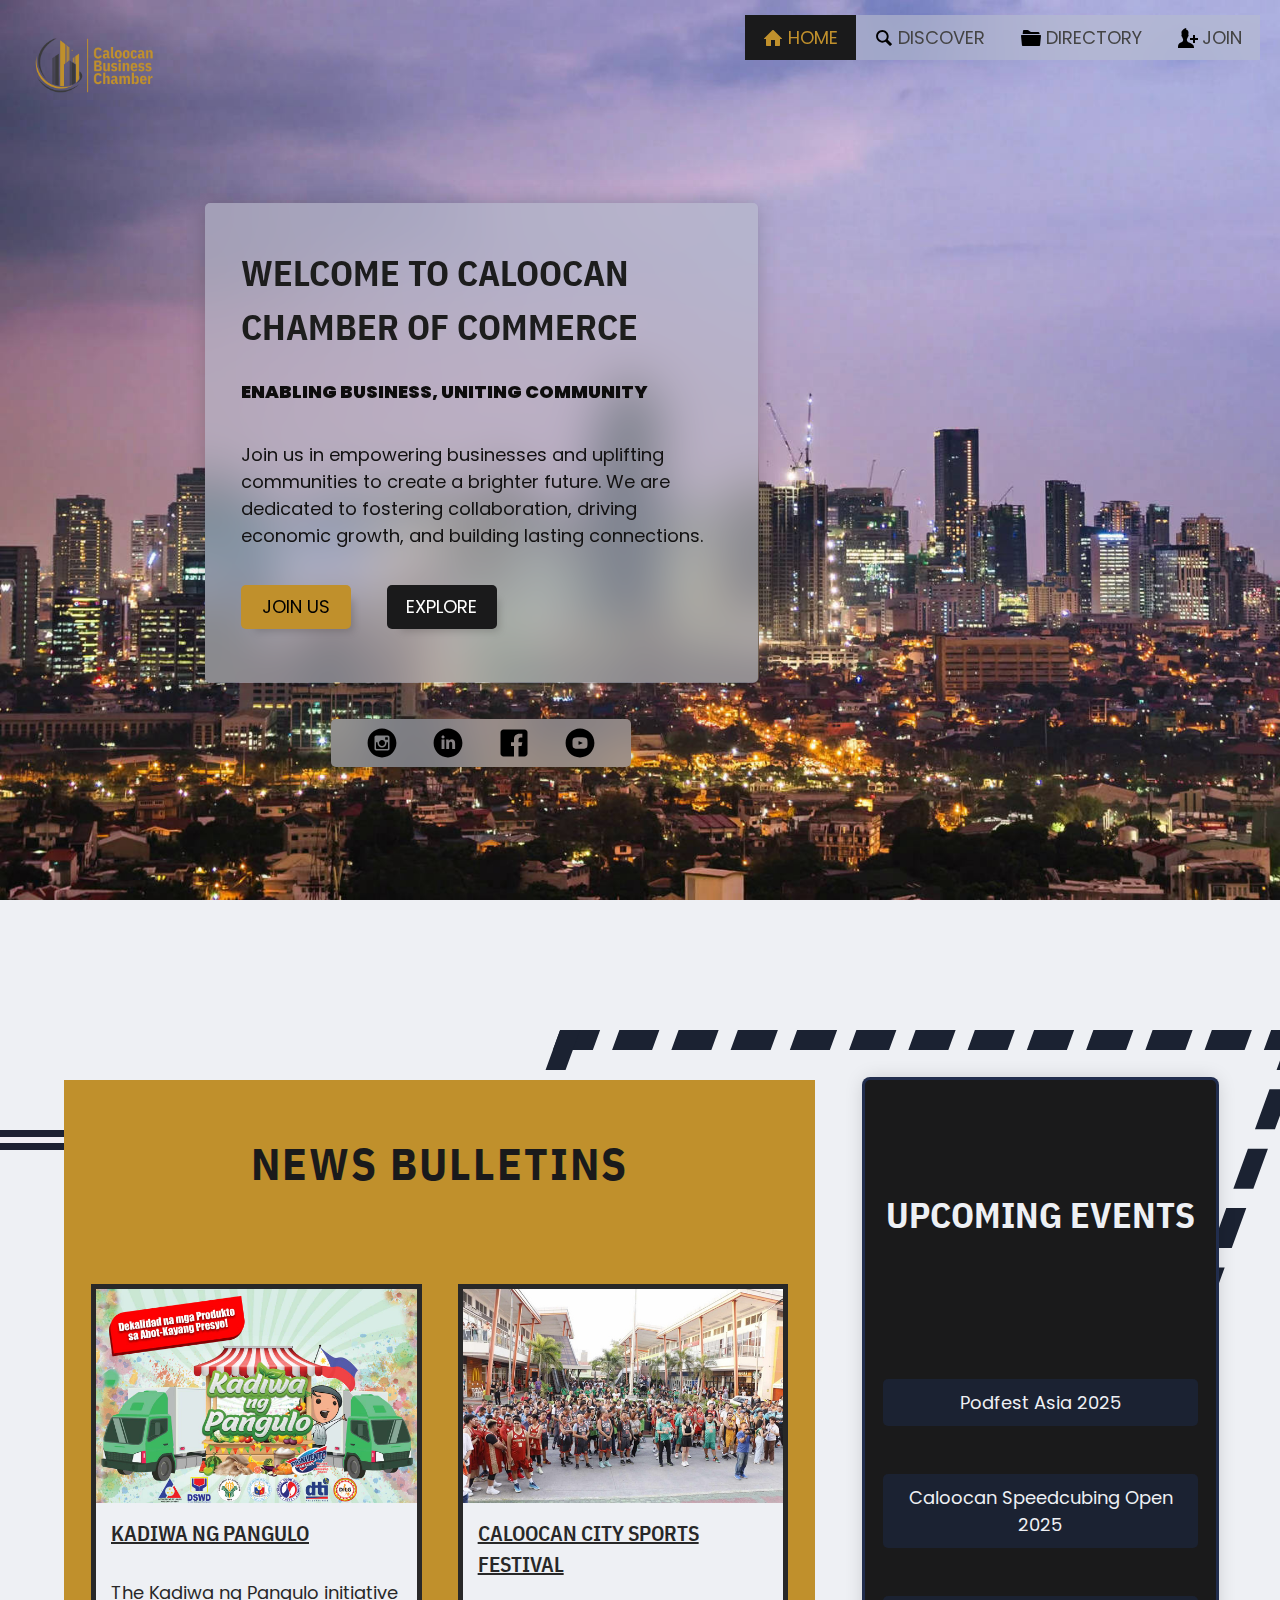
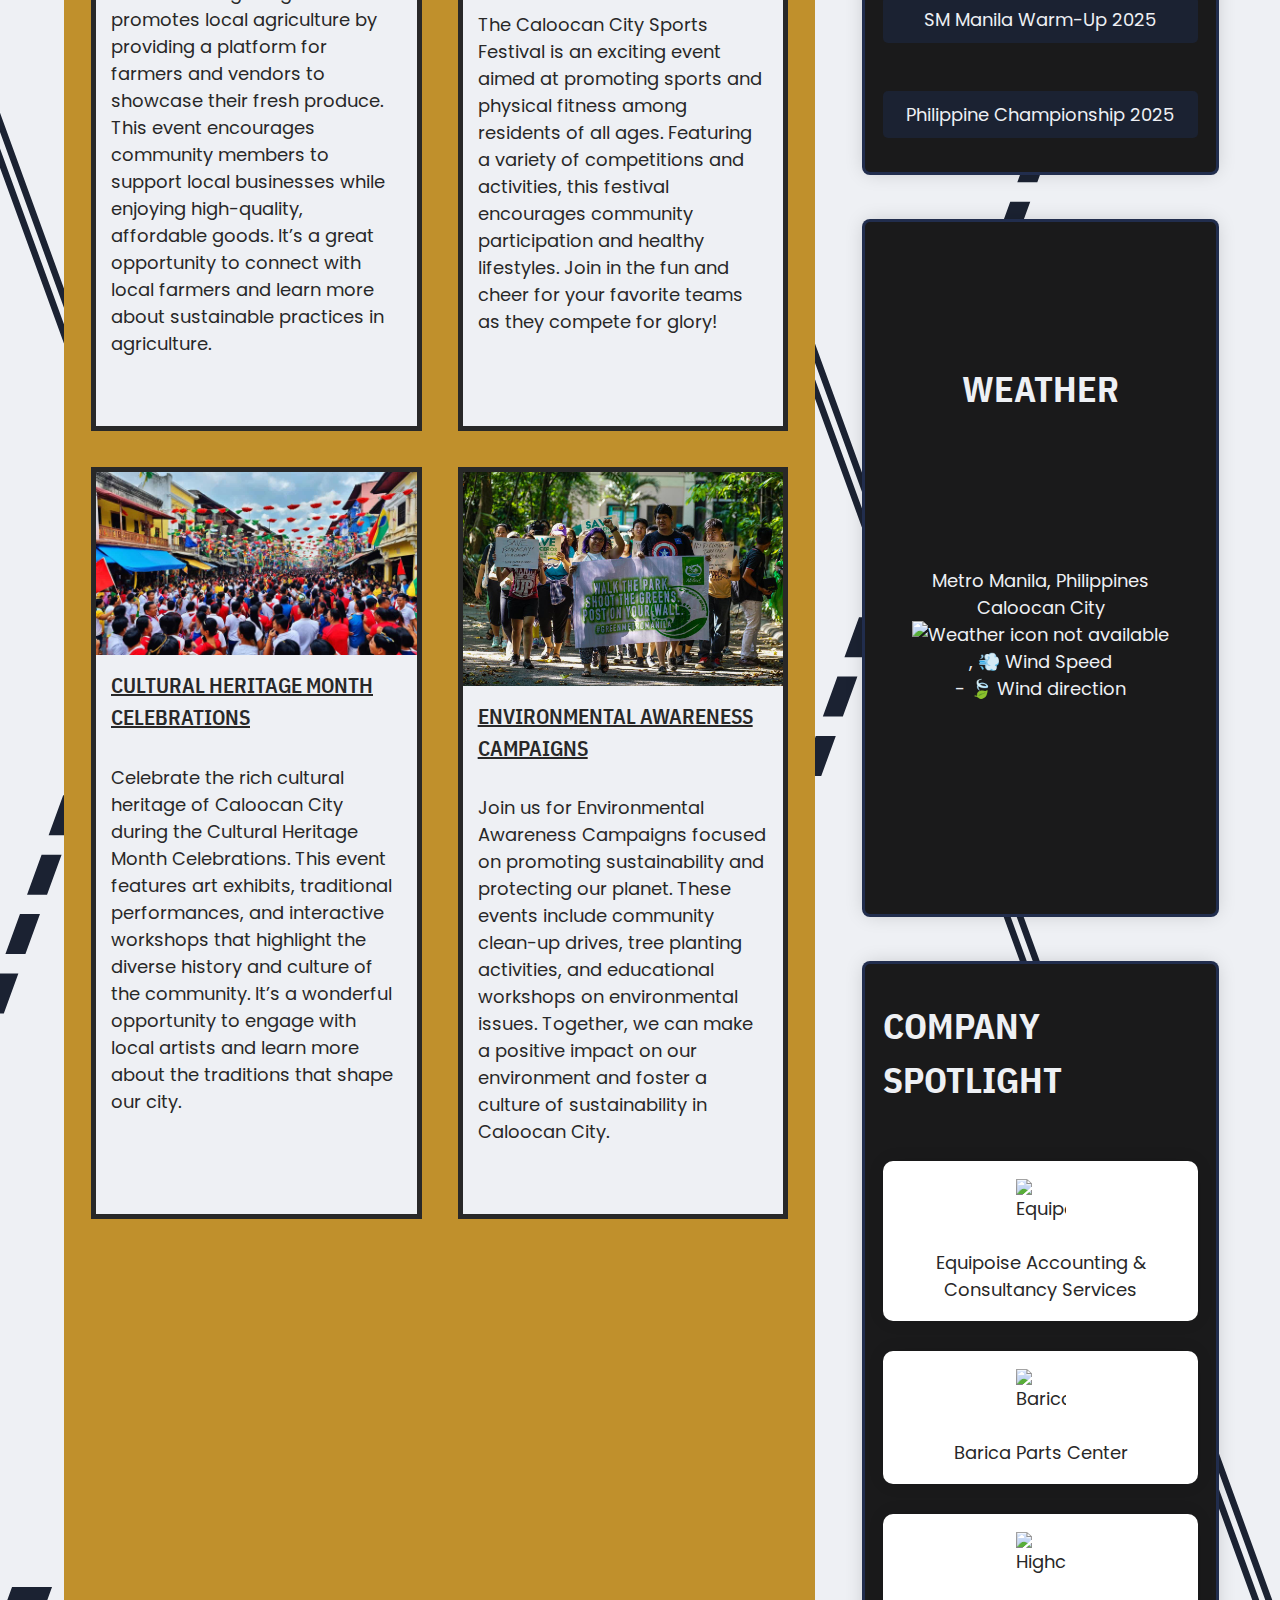
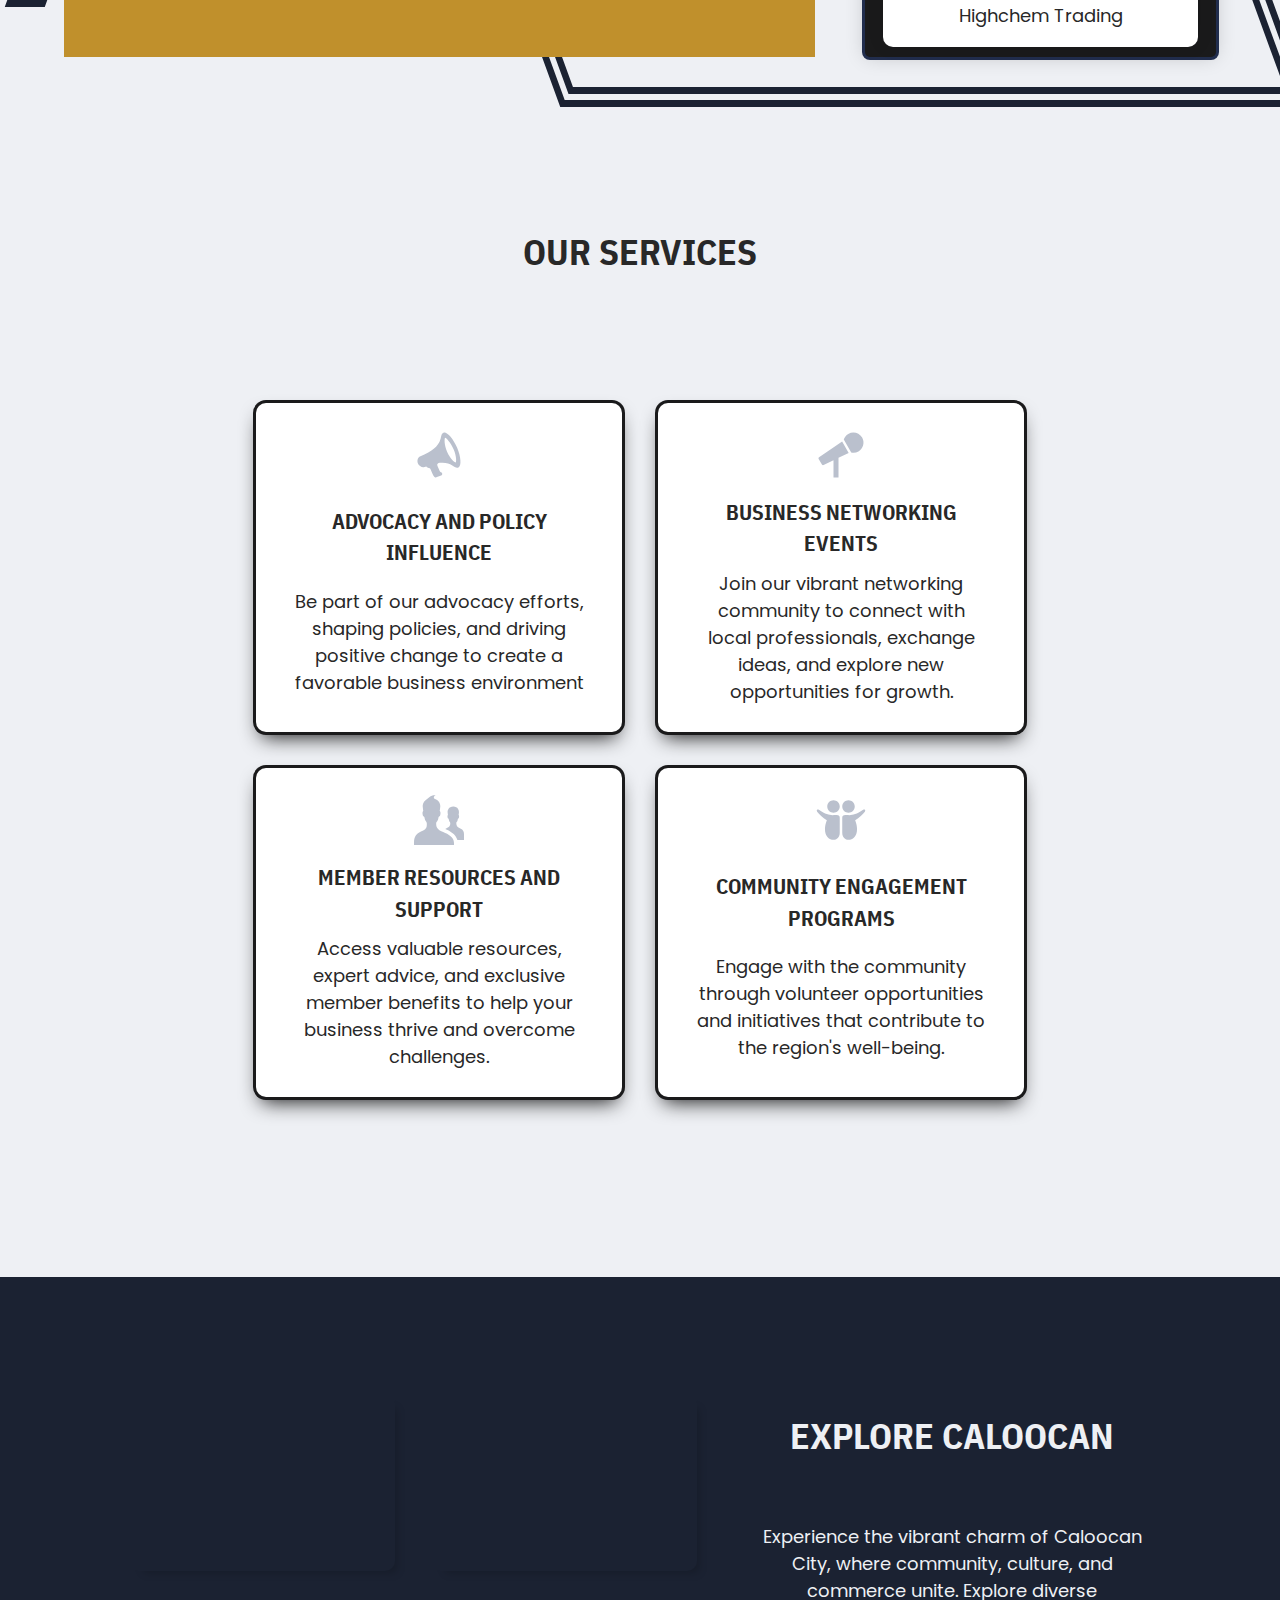
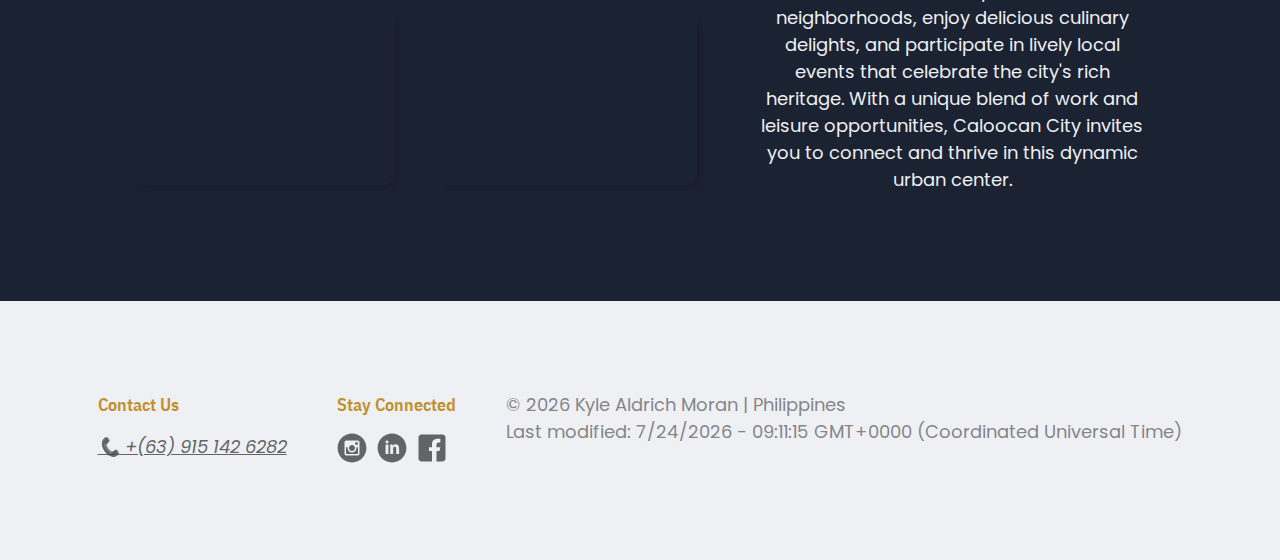
==== commit 150b975b: "updated" ====
--- a/chamber/index.html
+++ b/chamber/index.html
@@ -27,7 +27,7 @@
         <svg>
           <use xlink:href="images/sprite.svg#icon-icon-menu"></use>
         </svg>
-      </button>
+      </button> 
       <div class="logo-box">
         <a href="index.html">
           <img src="images/header-chambers.png" alt="Caloocan Business Chamber logo" class="logo" width="323" height="130">
--- a/chamber/styles/base.css
+++ b/chamber/styles/base.css
@@ -27,7 +27,6 @@
   --box-shadow-all-4sides-cleaner: 0 0 2rem -5px rgba(0, 0, 0, 0.18);
 
   --default-gap: 2em;
-  --default-gap: 1em;
 
   --input-border: #8b8a8b;
   /* change the values below to your chosen font(s) */
@@ -76,15 +75,6 @@
 
 .homepage-body header {
   /* padding-inline: 2rem; */
-  padding-block-end: 2rem;
-  background: url(../images/Manila.webp);
-  background-position: center;
-  background-size: cover;
-  background-repeat: no-repeat;
-  position: relative;
-}
-
-.homepage-body header {
   padding-block-end: 2rem;
   background: url(../images/Manila.webp);
   background-position: center;
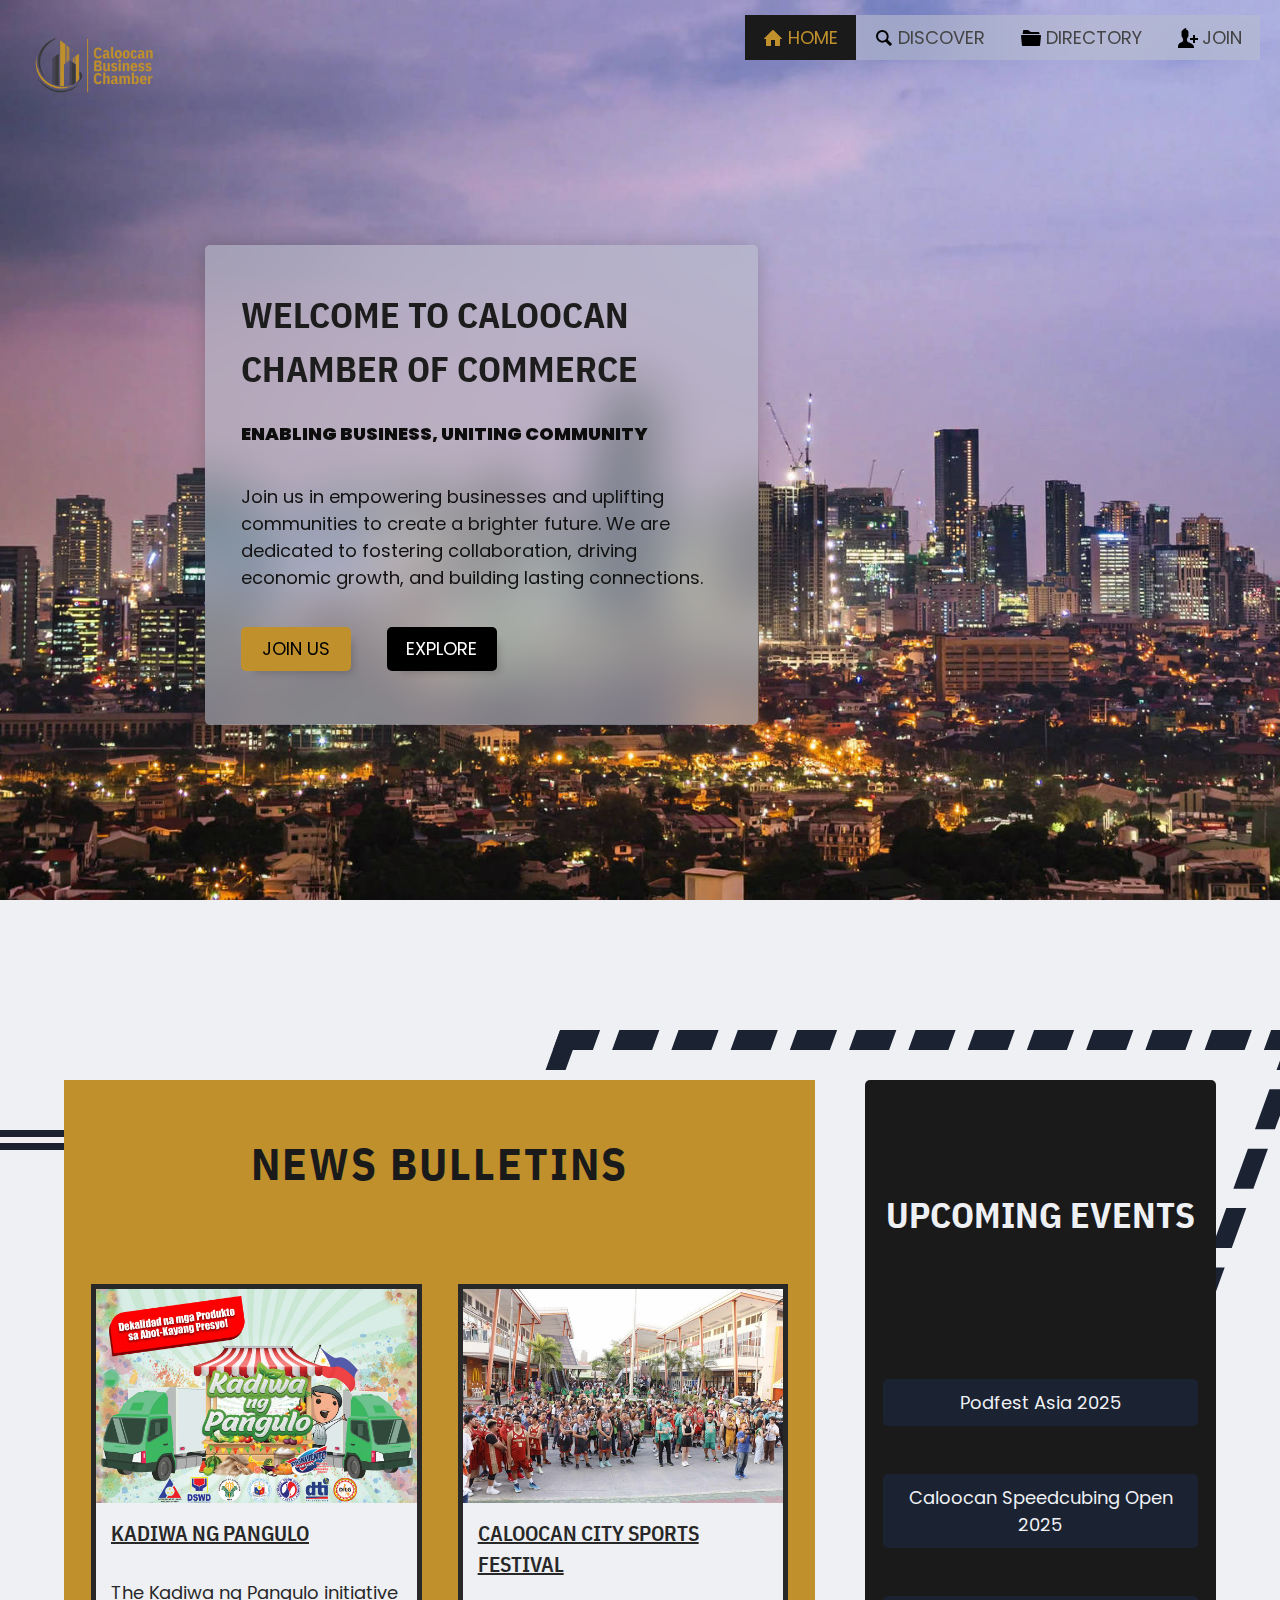
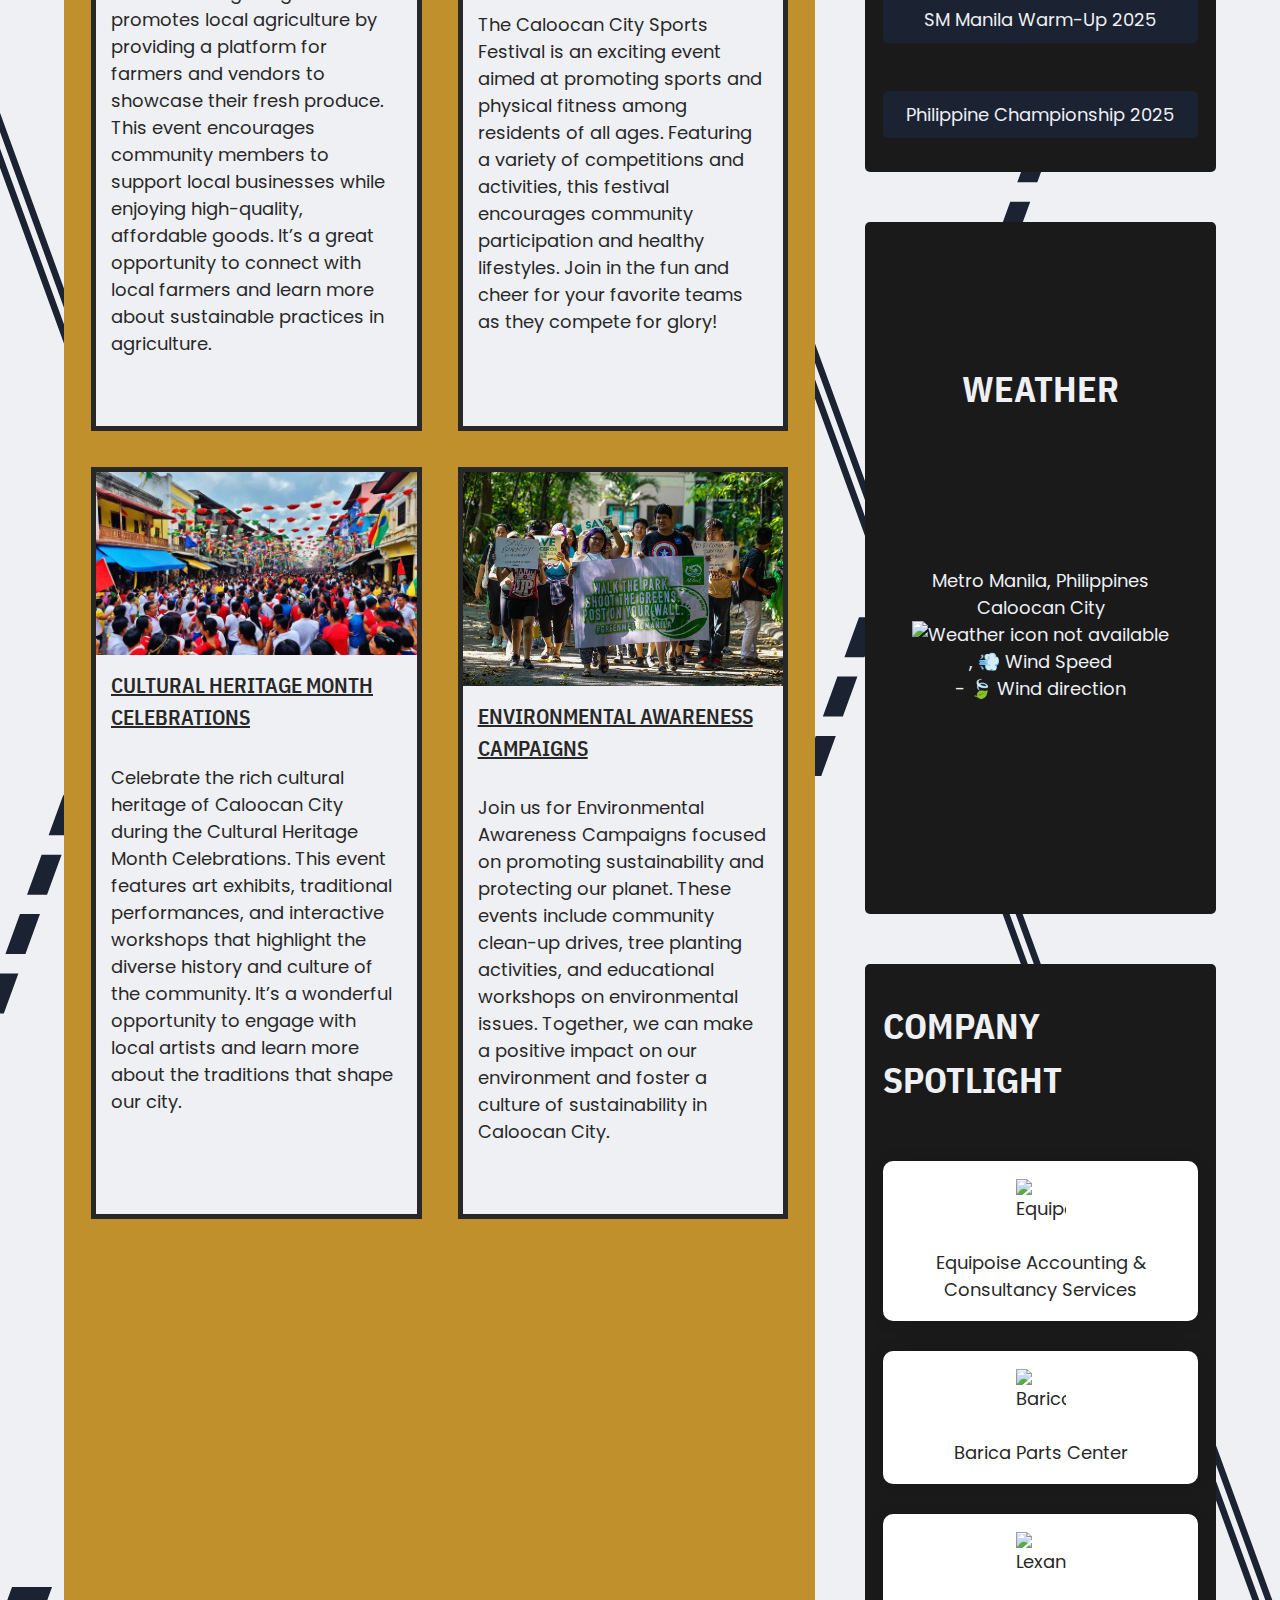
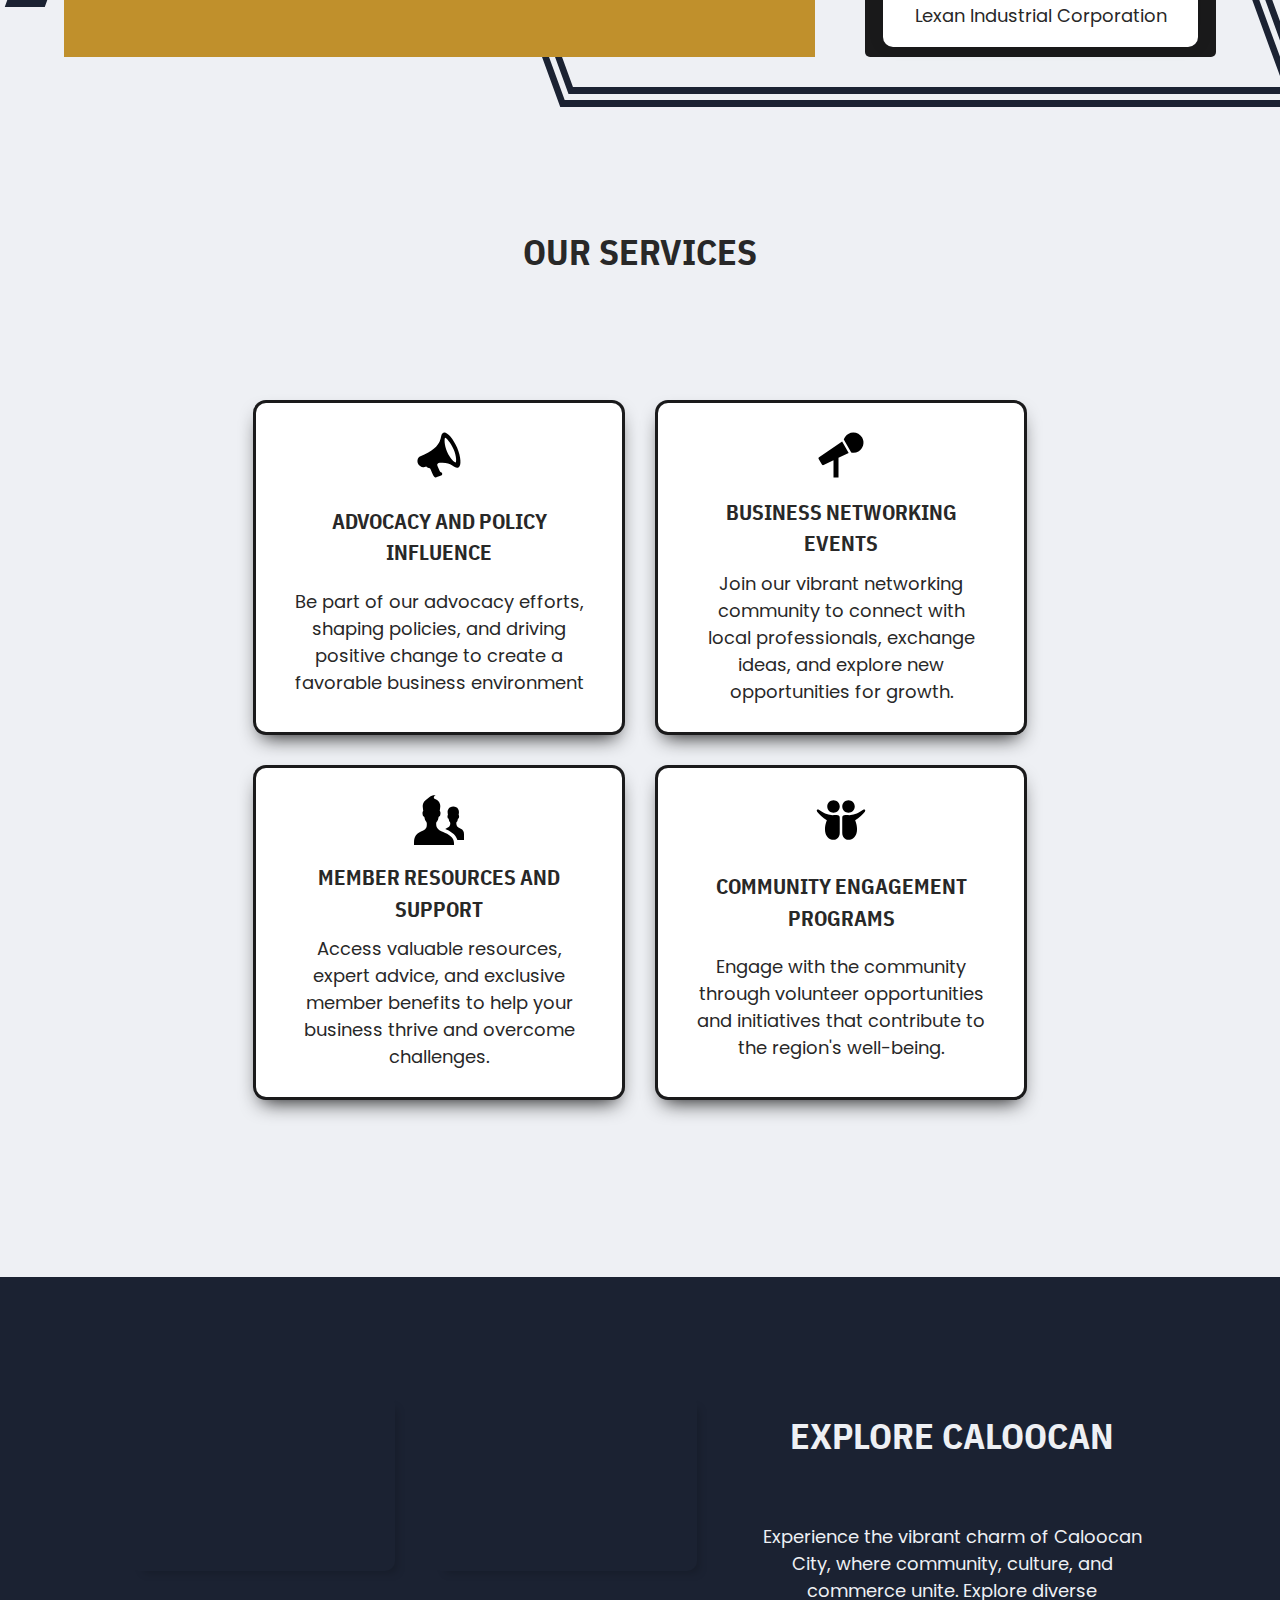
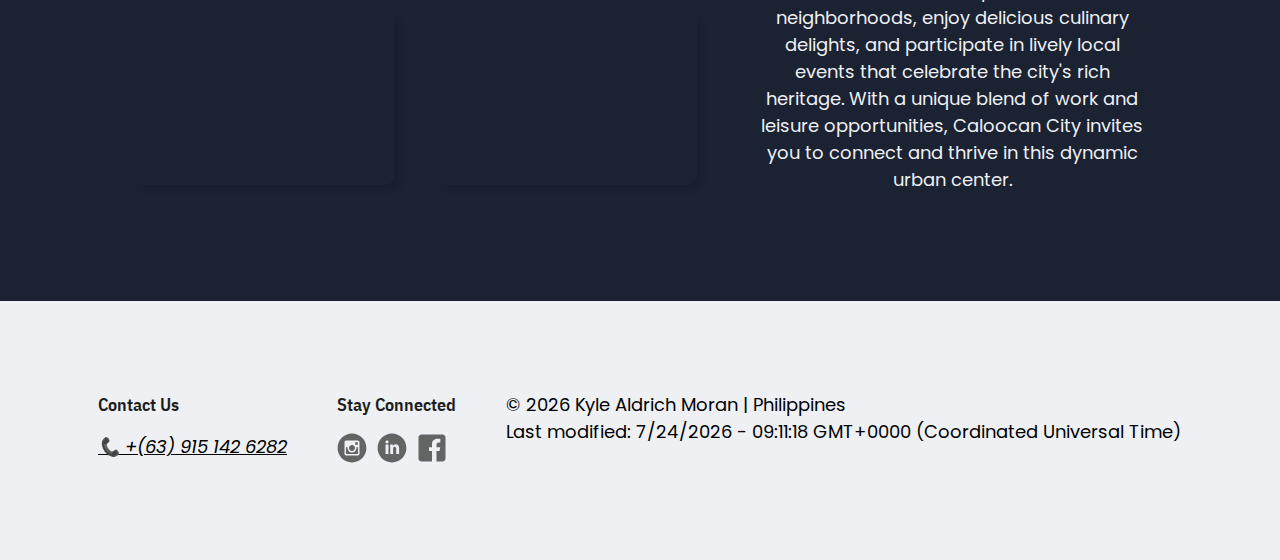
==== commit 2e208562: "Updated" ====
--- a/chamber/index.html
+++ b/chamber/index.html
@@ -75,28 +75,6 @@
             <a href="discover.html" role="button" class="btn-explore">EXPLORE</a>
           </div>
         </div>
-        <div class="socials-box">
-          <a href="https://www.instagram.com/k.ichoo/" target="_blank" class="social-links" aria-label="Go to Kyle's Instagram page">
-            <svg>
-              <use xlink:href="images/sprite.svg#instagram"></use>
-            </svg>
-          </a>
-          <a href="https://www.linkedin.com/in/kyle-aldrich-moran/" target="_blank" class="social-links" aria-label="Go to Kyle's LinkedIn account">
-            <svg>
-              <use xlink:href="images/sprite.svg#linkedin"></use>
-            </svg>
-          </a>
-          <a href="https://www.facebook.com/alderesuu" target="_blank" class="social-links" aria-label="Go to Kyle's Facebook page">
-            <svg>
-              <use xlink:href="images/sprite.svg#icon-facebook"></use>
-            </svg>
-          </a>
-          <a href="https://www.youtube.com/" target="_blank" class="social-links" aria-label="Go to Youtube.com homepage">
-            <svg>
-              <use xlink:href="images/sprite.svg#youtube"></use>
-            </svg>
-          </a>
-        </div>
       </div>
     </header>
     <main>
--- a/chamber/styles/base.css
+++ b/chamber/styles/base.css
@@ -10,16 +10,6 @@
   --calnder-text-color: #1d1d1d;
   --bg-color: #f1f1fb;
 
-  --primary-shade-1: #152246;
-  --secondary-shade-1: #f3c462;
-  --tertiary-shade-1: #c5c8f4;
-  --default-shade-1: #d2d7e0;
-
-  --primary-shade-2: #212d4d;
-  --secondary-shade-2: #edcd8a;
-  --tertiary-shade-2: #a5a9e8;
-  --default-shade-2: #bac0cd;
-
   --glass-effect-bg: rgba(186, 192, 205, 0.55);
   --blur-effect: blur(2.5rem);
   --box-shadow-effect: 8px 8px 8px -6px rgba(0, 0, 0, 0.18);
@@ -116,37 +106,6 @@
 /* ----------------------------------------------------- */
 /* ---------------------- HOME PAGE SECTION --------------- */
 /* ----------------------------------------------------- */
-/* Meet up Alert banner */
-.banner {
-  display: flex;
-  background-color: var(--secondary-color);
-  color: #333;
-  padding: 10px;
-  text-align: center;
-  justify-content: space-between;
-  align-items: center;
-  display: none;
-}
-
-.banner p {
-  margin: 0 auto;
-  font-weight: bold;
-  font-size: 2.4rem;
-  font-family: var(--heading-font);
-}
-
-.close-button {
-  background: var(--primary-color);
-  color: white;
-  border: none;
-  border-radius: 0.5rem;
-  font-size: 2.5rem;
-  font-weight: bold;
-  padding-inline: 0.3em;
-  cursor: pointer;
-  line-height: normal;
-}
-
 .homepage-body h2 {
   font-family: var(--heading-font);
   text-transform: uppercase;
@@ -277,7 +236,7 @@
 
 .btn-explore {
   color: #fff;
-  background-color: var(--primary-color);
+  background-color: black;
 }
 
 .header-intro,
@@ -568,7 +527,7 @@
 /* ----------------------FOOTER----------------------- */
 footer {
   padding-block: 5em;
-  color: #565656b6;
+  color: black;
   display: flex;
   flex-direction: column;
   justify-content: center;
@@ -579,7 +538,7 @@
 
 .footer-captions {
   font-family: var(--heading-font);
-  color:var(--secondary-color);
+  color: var(--calnder-text-color);
   font-weight: 600;
 }
 
@@ -601,7 +560,7 @@
 
 address a,
 .quick-link-box a {
-  color: #444444d1;
+  color: black;
 }
 
 address,
@@ -616,8 +575,8 @@
 
 address a:hover,
 .quick-link-box a:hover {
-  color: var(--secondary-color);
-  text-decoration: 3px underline var(--secondary-color);
+  color: var(--primary-color);
+  text-decoration: 3px underline var(--primary-color);
   text-underline-offset: 5px;
 }
 
@@ -852,529 +811,4 @@
     width: 5rem;
     height: 5rem;
   }
-
-  /* ----------- DISCOVER PAGE SECTION---------- */
- /* ----------------------------------------------------- */
- /* ---------------------- DISCOVER PAGE SECTION --------------- */
- /* ----------------------------------------------------- */
-
- .discover-page-body header {
-   background-color: var(--optional-color);
- }
-
- .banner-image-box {
-   display: none;
- }
-
- .message-box {
-   text-decoration: none;
-   color: var(--default-color);
-   font-size: 2.5rem;
- }
-
- .sidebar-box {
-   background-color: var(--secondary-shade-1);
-   display: flex;
-   flex-direction: column;
-   align-items: center;
-   gap: 1em;
-   padding-block: 1em;
- }
-
- .sidebar-info {
-   background-color: var(--primary-color);
-   color: var(--default-color);
-   width: 80%;
-   padding-inline: 2em;
-   padding-block: 1em;
-   border-radius: 1rem;
-   box-shadow: var(--box-shadow-all-4sides);
-
-   display: grid;
-   gap: 1.5rem;
- }
-
- .sidebar-info a {
-   color: var(--optional-color);
- }
-
- .sidebar-info h2 {
-   text-decoration: underline double;
-   text-underline-offset: 5px;
- }
-
- .population-info div {
-   width: 30%;
-   margin: 0 auto;
- }
-
- .population-info img {
-   width: 100%;
-   height: auto;
- }
-
- .population-info ul {
-   list-style: none;
- }
-
- .population-info strong {
-   font-family: var(--heading-font);
-   font-size: 2rem;
- }
-
- .population-info {
-   display: flex;
-   align-items: center;
- }
-
- .heading-intro {
-   display: flex;
-   justify-content: space-between;
- }
-
- .heading-intro svg {
-   fill: var(--secondary-color);
-   width: 3.5rem;
-   height: 3.5rem;
- }
-
- .calender {
-   width: 80%;
-   max-width: 600px;
-   padding-block: 3rem;
-   padding-inline: 2rem;
-   border-radius: 1rem;
-   background-color: var(--bg-color);
- }
-
- .calender :where(.header, .the-date, .calender .btns) {
-   display: flex;
- }
-
- .calender .header {
-   align-items: center;
-   justify-content: space-between;
-   margin-bottom: 2rem;
-   padding-bottom: 2rem;
-   border-bottom: 2px solid #ccc;
- }
-
- .calender .header .the-date {
-   align-items: center;
-   font-size: 2.5rem;
-   font-weight: 600;
-   color: var(--calnder-text-color);
- }
-
- .calender .header .btns {
-   gap: 1rem;
- }
-
- .calender .header .btns svg {
-   cursor: pointer;
-   stroke: var(--optional-color);
- }
-
- .weekdays ul {
-   list-style: none;
-   display: flex;
-   gap: 1rem;
-   margin-block-end: 1rem;
- }
-
- .weekdays .day {
-   width: calc(100% / 7 - 1rem);
-   text-align: center;
-   font-weight: 700;
- }
-
- .days {
-   display: flex;
-   flex-wrap: wrap;
-   gap: 1rem;
- }
-
- .days .day {
-   width: calc(100% / 7 - 1rem);
-   height: 5rem;
-   display: flex;
-   align-items: center;
-   justify-content: center;
-   color: var(--calnder-text-color);
-   background-color: var(--default-shade-1);
-   border-radius: 5px;
- }
-
- .days .day.today {
-   background-color: var(--secondary-color);
- }
-
- .days .day.next,
- .days .day.prev {
-   color: #ccc;
-   background-color: var(--default-color);
- }
-
- iframe {
-   width: 100%;
- }
-
- .explore-photos-box {
-   display: grid;
-   justify-content: center;
-   gap: 1.5em;
-   padding-block: 1.5em;
- }
-
- .about-lynnwood-box {
-   width: 80%;
-   justify-self: center;
- }
-
- .about-lynnwood-box h3 {
-   text-align: center;
-   font-family: var(--heading-font);
-   font-size: 2.5rem;
-   text-decoration: 2px underline double var(--primary-color);
-   margin-block-end: 1rem;
- }
-
- .explore-photos-box picture {
-   width: 80%;
-   justify-self: center;
-   box-shadow: var(--box-shadow-all-4sides);
- }
-
- .explore-photos-box img {
-   width: 100%;
-   height: auto;
-   border-radius: 5px;
- }
-
- .discover-page-body footer,
- .join-page-body header,
- .join-page-body footer,
- .thankyou-page-body header,
- .thankyou-page-body footer,
- .directory-page-body header,
- .directory-page-body footer {
-   background-color: var(--optional-color);
- }
-
-  /* JOIN SECTION */
-  .form-container .svg-box {
-    width: 45%;
-  }
-
-  .form-box form {
-    grid-template-columns: repeat(2, 1fr);
-  }
-
-  .form-box form .benefits-box {
-    display: grid;
-    /* grid-template-columns: repeat(2, 1fr); */
-  }
-
-  .form-box form .benefits-box div {
-    height: 70%;
-    display: flex;
-    flex-direction: column;
-    align-items: center;
-    justify-content: center;
-  }
-
-  /* ----------------DIRECTORY PAGE SECTION --------------- */
-
-  .member-card {
-    height: 100%;
-    width: 80%;
-    margin: 0;
-    justify-content: center;
-  }
-
-  .list .member-card {
-    text-align: left;
-    border-radius: 0;
-    box-shadow: none;
-
-    flex-direction: row;
-    align-items: center;
-    gap: 2em;
-  }
-
-  .list .member-card figure div {
-    display: none;
-  }
-
-  .list .member-card .member-info-box {
-    display: flex;
-    align-items: center;
-    gap: 1em;
-  }
-}
-
-/* ----------------------------------------------------- */
-/* ---------------------- JOIN PAGE SECTION --------------- */
-/* ----------------------------------------------------- */
-.join-page-body section,
-.thankyou-page-body {
-  background-color: #eef0f4;
-  background-image: url("data:image/svg+xml,%3Csvg width='70' height='70' viewBox='0 0 70 70' xmlns='http://www.w3.org/2000/svg'%3E%3Cg fill='%23d68c45' fill-opacity='0.33' fill-rule='evenodd'%3E%3Cpath d='M0 0h35v35H0V0zm5 5h25v25H5V5zm5 5h15v15H10V10zm5 5h5v5h-5v-5zM40 5h25v25H40V5zm5 5h15v15H45V10zm5 5h5v5h-5v-5zM70 35H35v35h35V35zm-5 5H40v25h25V40zm-5 5H45v15h15V45zm-5 5h-5v5h5v-5zM30 40H5v25h25V40zm-5 5H10v15h15V45zm-5 5h-5v5h5v-5z'/%3E%3C/g%3E%3C/svg%3E");
-}
-
-.join-page-body section {
-  padding: 3em 2em;
-}
-
-.join-page-body .join-cta-text {
-  font-family: var(--paragraph-font);
-  font-style: italic;
-  background-color: #fff;
-  border-radius: 5px;
-  padding: 1em 1.5em;
-}
-
-.form-container {
-  display: grid;
-  flex-direction: column;
-  align-items: center;
-  justify-items: center;
-  gap: 2rem;
-  box-shadow: var(--box-shadow-all-4sides-cleaner);
-}
-
-.form-container .svg-box {
-  width: 70%;
-}
-
-.form-container .svg-box img {
-  width: 100%;
-  height: 80%;
-}
-
-.form-container form {
-  background: var(--secondary-color);
-  backdrop-filter: var(--blur-effect);
-  width: 100%;
-  padding-inline: 1em;
-  padding-block-start: 0.75em;
-  padding-block-end: 1.5em;
-  border-radius: 0.5rem;
-
-  display: grid;
-}
-
-.form-container form label.top {
-  display: block;
-  margin-block-start: 2.5rem;
-}
-
-.form-container form div,
-.side-by-side {
-  display: block;
-}
-
-.form-container form div {
-  margin-block-start: 2.5rem;
-  /* margin-block-end: .5rem; */
-}
-
-.side-by-side {
-  padding-block-start: 1rem;
-  display: flex;
-  align-items: center;
-  gap: 3px;
-}
-
-.form-container input[type="radio"] {
-  width: 2rem;
-  height: 2rem;
-}
-
-.asterisk {
-  color: var(--optional2-color);
-}
-
-.form-container form input:not([type="radio"]) {
-  width: 100%;
-  max-width: 35rem;
-  height: 4.4rem;
-}
-
-.form-container form label.top input:required {
-  outline: 1px solid var(--optional2-color);
-}
-
-.form-container form label.top input:required:valid {
-  outline-color: lime;
-}
-
-.form-container textarea {
-  resize: vertical;
-  width: 100%;
-  max-width: 35rem;
-}
-
-.form-container form input:not([type="radio"]),
-.form-container .form-container form textarea {
-  display: block;
-  color: #555;
-  font-size: max(1.8rem, 1em);
-  padding: 0.25em 0.5em;
-  border: 2px solid var(--input-border);
-  border-radius: 4px;
-}
-
-.form-container form input:not(textarea) {
-  line-height: 1;
-}
-
-.form-container form input:focus:not([type="radio"]),
-.form-container form textarea:focus {
-  border-color: var(--tertiary-color);
-  box-shadow: 0 0 0 3px hsla(245, 100%, calc(42% + 40%), 0.8);
-  outline: 3px solid transparent;
-  transition: 180ms box-shadow ease-in-out;
-}
-
-.form-container form input[type="submit"] {
-  border: none;
-  color: white;
-  background-color: var(--primary-color);
-  cursor: pointer;
-  border-radius: 1rem;
-  padding-block: 0.75rem;
-  padding-inline: 1.5rem;
-  box-shadow: var(--box-shadow-effect);
-}
-
-.benefits-box div {
-  background-color: #fff;
-  width: 80%;
-  padding-block: 1.5em;
-  padding-inline: 1.5em;
-  border-radius: 1rem;
-  margin: 0 auto;
-}
-
-.modal h2 {
-  font-size: 2rem;
-  font-family: var(--heading-font);
-  text-align: center;
-  margin-block-end: 1rem;
-}
-
-.modal ul {
-  list-style: none;
-  margin-inline-start: 1.5rem;
-}
-
-.modal ul ::marker {
-  content: "✓ ";
-}
-
-.modal {
-  display: none; /* Hidden by default */
-  position: fixed;
-  top: 0;
-  left: 0;
-  width: 100%;
-  height: 100%;
-  background-color: rgba(0, 0, 0, 0.5);
-  justify-content: center;
-  align-items: center;
-  z-index: 1000;
-  animation: fadeIn 0.5s ease-in-out;
-}
-
-.modal-content {
-  background: #fff;
-  padding: 20px;
-  border-radius: 8px;
-  max-width: 500px;
-  width: 90%;
-}
-
-.membership-card h2 {
-  text-align: center;
-}
-
-.membership-card button {
-  width: 100%;
-  padding-block: 0.5rem;
-}
-
-.modal-close {
-  margin-top: 20px;
-  padding: 10px 20px;
-  border: none;
-  background-color: #007acc;
-  color: white;
-  border-radius: 5px;
-  cursor: pointer;
-}
-
-.modal-close:hover {
-  background-color: #005fa3;
-}
-
-.thankyou-page-body section p {
-  font-size: 2rem;
-  background-color: #fff;
-  padding: 1em 0.75em;
-}
-
-.summary-box {
-  background-color: #fff;
-  border: 1px solid #ddd;
-  border-radius: 8px;
-  padding: 1.5rem;
-  margin: 2rem 0;
-  box-shadow: 0px 4px 6px rgba(0, 0, 0, 0.1);
-}
-
-.summary-box h2 {
-  margin-bottom: 1rem;
-  font-size: 1.8rem;
-  color: #333;
-}
-
-.summary-box ul {
-  list-style-type: none;
-  padding: 0;
-}
-
-.summary-box li {
-  margin-bottom: 0.8rem;
-  display: flex;
-  gap: 3.5rem;
-  border-bottom: 1px solid #eee;
-  padding-bottom: 0.5rem;
-}
-
-.summary-box li strong {
-  font-weight: 600;
-  color: #555;
-}
-
-.summary-box li span {
-  color: #000;
-  font-weight: 500;
-}
-
-.back-home-btn {
-  display: inline-block;
-  margin-top: 1.5rem;
-  padding: 0.8rem 1.5rem;
-}
-
-@keyframes fadeIn {
-  from {
-    opacity: 0;
-    transform: scale(0.95);
-  }
-  to {
-    opacity: 1;
-    transform: scale(1);
-  }
 }--- a/chamber/styles/larger.css
+++ b/chamber/styles/larger.css
@@ -184,11 +184,12 @@
     }
   
     .card:hover {
-      background-color: var(--secondary-color);
+      background-color: var(--primary-color);
+      color: var(--secondary-color);
     }
   
     .card:hover svg {
-      fill: var(--primary-color);
+      fill: var(--secondary-color);
     }
   
     .explore {
@@ -212,7 +213,7 @@
     }
   
     .footer-social-links:hover svg {
-      fill: var(--secondary-color);
+      fill: var(--primary-color);
     }
   
               /* ----------------------------------------------------- */
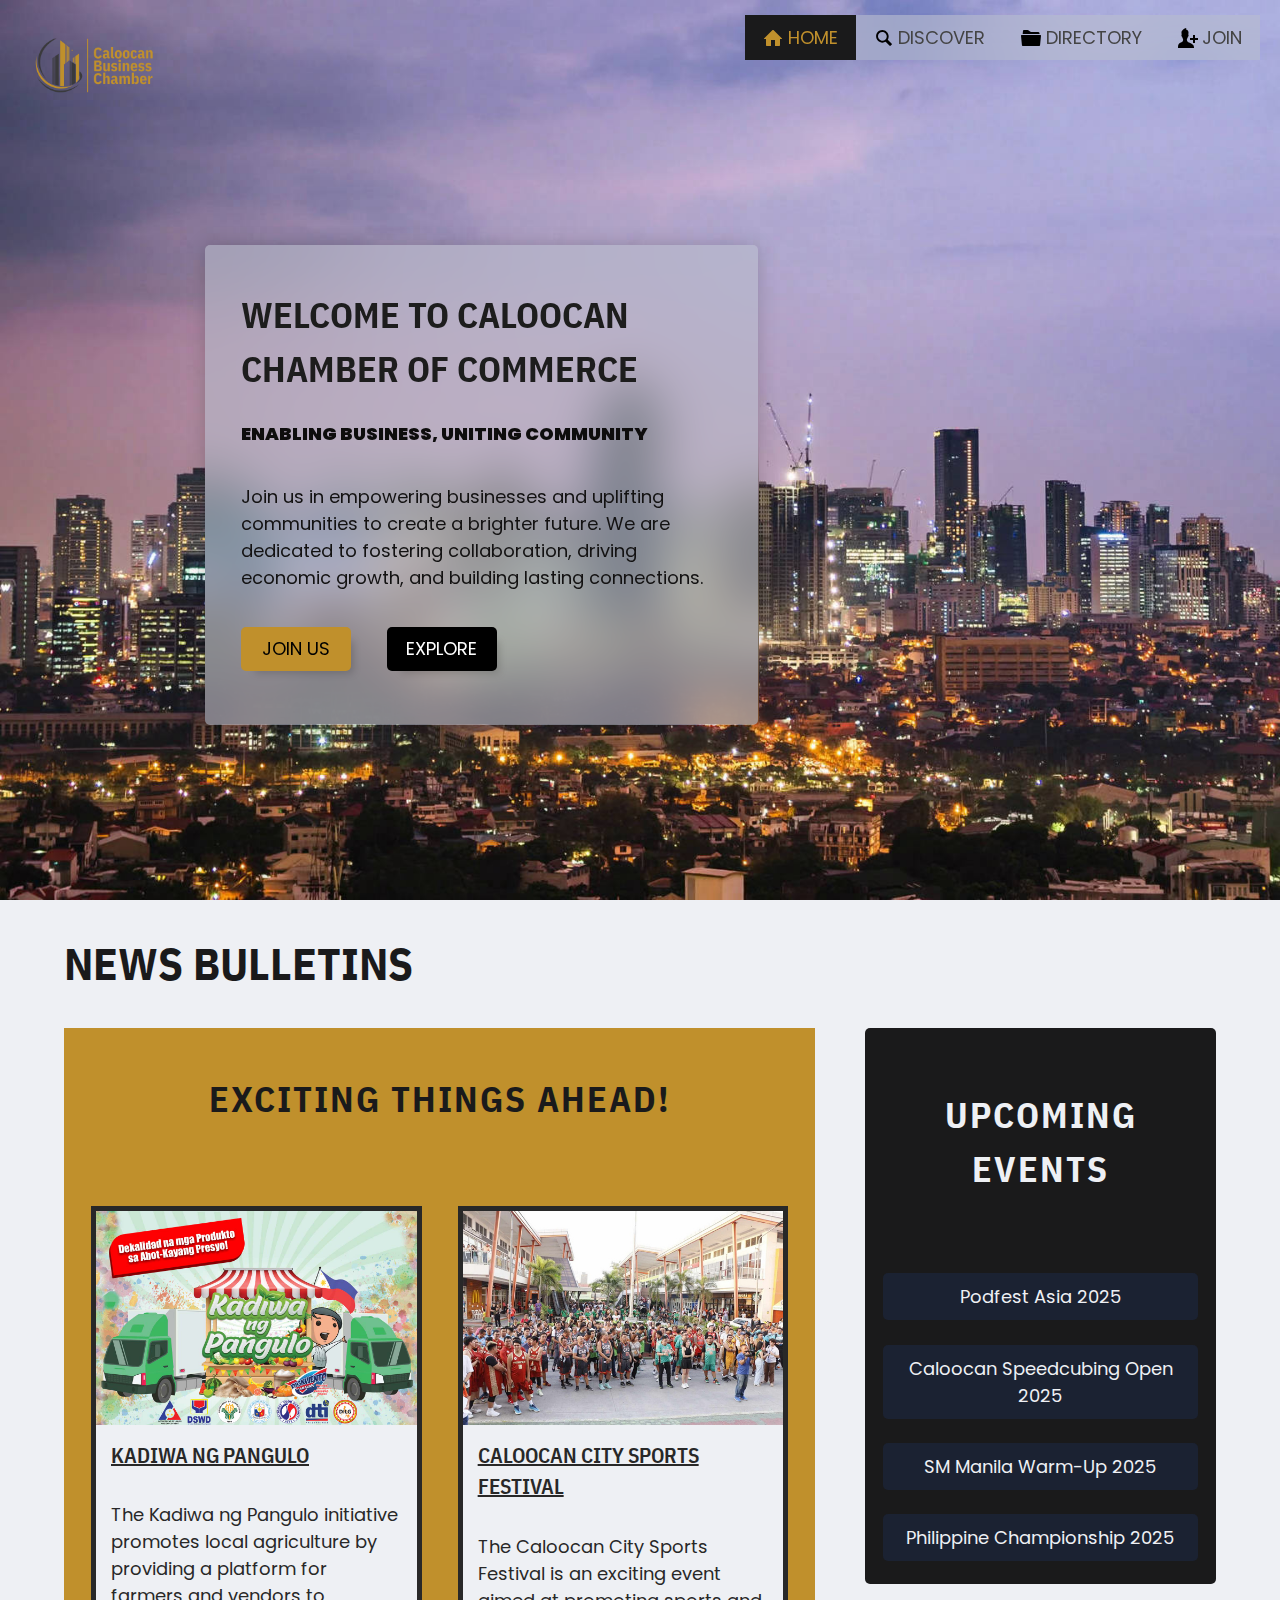
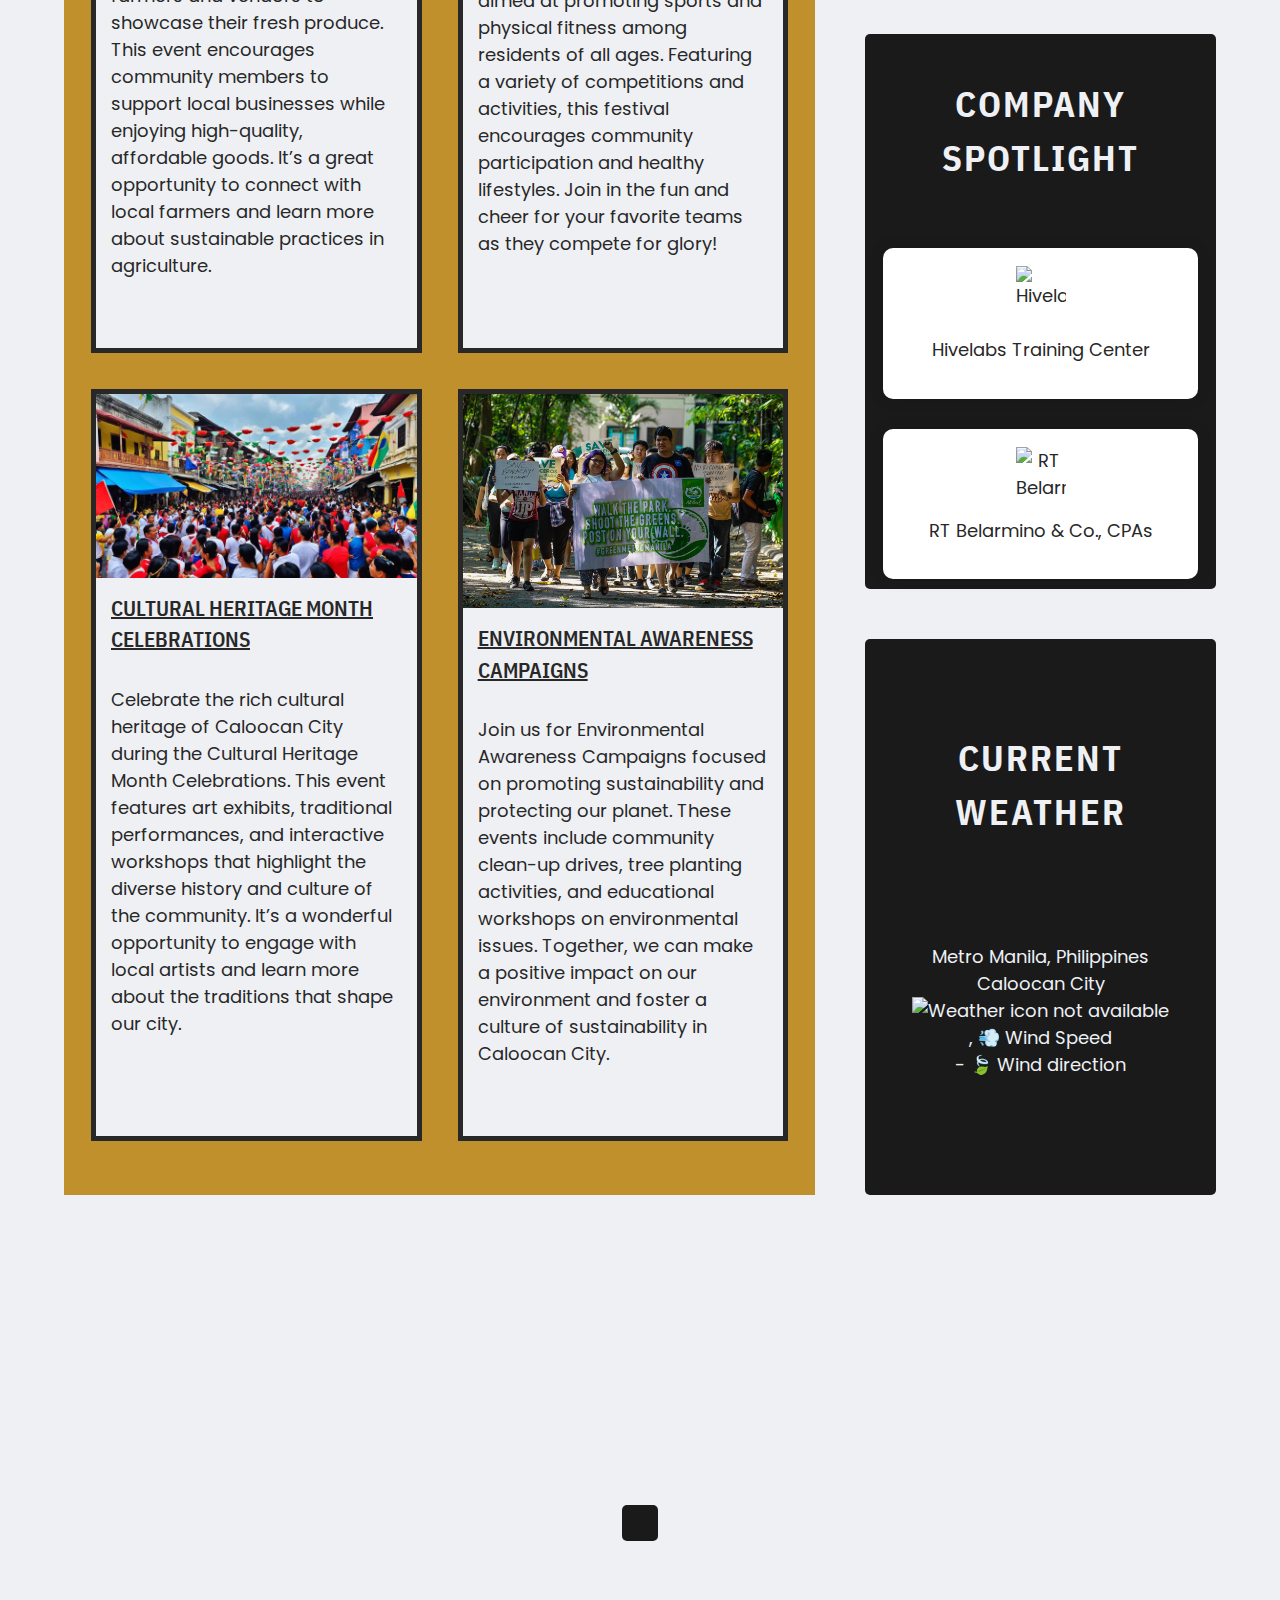
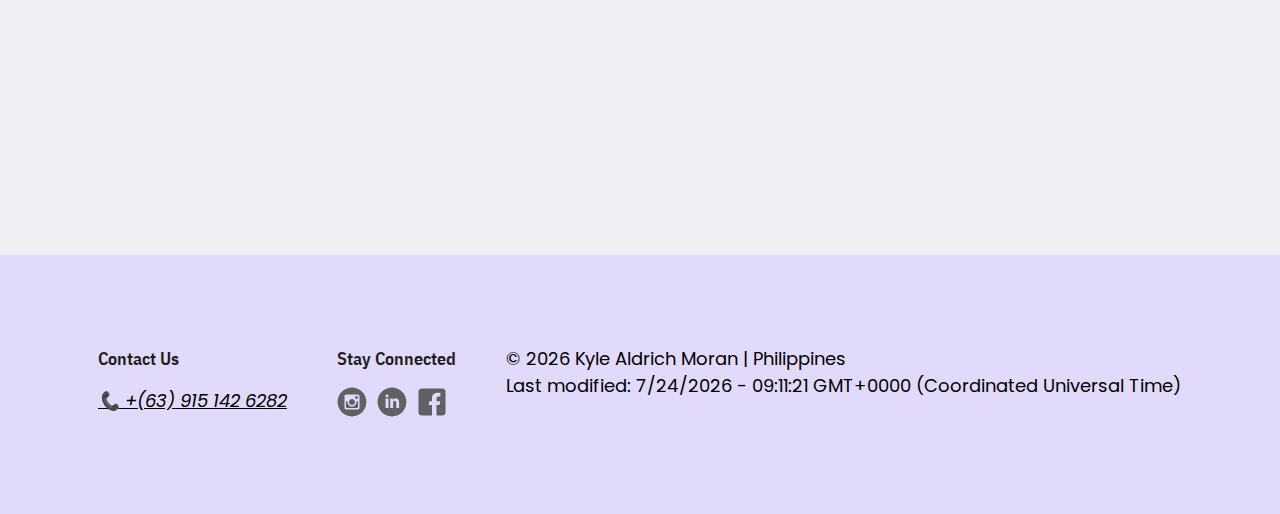
==== commit bff18cf1: "Updated" ====
--- a/chamber/index.html
+++ b/chamber/index.html
@@ -79,9 +79,10 @@
     </header>
     <main>
       <section class="news-event-section">
+        <h1>NEWS BULLETINS</h1>
         <div class="news-event-section-box">
           <div class="news-box">
-            <h1>NEWS BULLETINS</h1>
+            <h2>Exciting things ahead!</h2>
             <div class="figure-box">
               <img src="images/kadiwa.jpg" alt="" width="640" height="427" loading="lazy">
               <h3>Kadiwa ng Pangulo</h3>
@@ -112,8 +113,11 @@
               <span class="event-time">Philippine Championship 2025</span>
             </div>
           </div>
+          <div class="spotlight">
+            <h2> Company Spotlight</h2>
+          </div>
           <div class="weather-box">
-            <h2>WEATHER</h2>
+            <h2>CURRENT WEATHER</h2>
             <div class="weather-info details">
               <p>Metro Manila, Philippines</p>
               <p>Caloocan City</p>
@@ -130,64 +134,9 @@
               </p>
             </div>
           </div>
-          <div class="spotlight">
-            <h2> Company Spotlight</h2>
-          </div>
+          <article class="weather-forecast" id="weather-forecast"></article>
         </div>
-      </section>
-      <section class="services-section">
-        <h2>OUR SERVICES</h2>
-        <div class="service-card-box">
-          <div class="card">
-            <span>
-              <svg>
-                <use xlink:href="images/sprite.svg#icon-megaphone"></use>
-              </svg>
-            </span>
-            <h3>Advocacy and Policy Influence</h3>
-            <p>Be part of our advocacy efforts, shaping policies, and driving positive change to create a favorable business environment</p>
-          </div>
-          <div class="card">
-            <span>
-              <svg>
-                <use xlink:href="images/sprite.svg#mic"></use>
-              </svg>
-            </span>
-            <h3>Business Networking Events</h3>
-            <p>Join our vibrant networking community to connect with local professionals, exchange ideas, and explore new opportunities for growth.</p>
-          </div>
-          <div class="card">
-            <span>
-              <svg>
-                <use xlink:href="images/sprite.svg#icon-users"></use>
-              </svg>
-            </span>
-            <h3>Member Resources and Support</h3>
-            <p>Access valuable resources, expert advice, and exclusive member benefits to help your business thrive and overcome challenges.</p>
-          </div>
-          <div class="card">
-            <span>
-              <svg>
-                <use xlink:href="images/sprite.svg#slide"></use>
-              </svg>
-            </span>
-            <h3>Community Engagement Programs</h3>
-            <p>Engage with the community through volunteer opportunities and initiatives that contribute to the region's well-being.</p>
-          </div>
-        </div>
-      </section>
-      <section class="explore">
-        <div class="mini-gallery-box">
-          <img src="images/tourist2.jpg" alt="Photo of singer with trumpet" width="640" height="427" loading="lazy">
-          <img src="images/tourist3.jpg" alt="Photo of women holding a glass of wine" width="640" height="427" loading="lazy">
-          <img src="images/tourist4.jpg" alt="Photo of people in a hall" width="640" height="427" loading="lazy">
-          <img src="images/tourist1.jpg" alt="Photo of people in an auditorium" width="640" height="427" loading="lazy">
-        </div>
-        <div class="explore-text-box">
-          <h2>Explore Caloocan</h2>
-          <p>Experience the vibrant charm of Caloocan City, where community, culture, and commerce unite. Explore diverse neighborhoods, enjoy delicious culinary delights, and participate in lively local events that celebrate the city's rich heritage. With a unique blend of work and leisure opportunities, Caloocan City invites you to connect and thrive in this dynamic urban center.</p>
-        </div>
-      </section>
+      </section>  
     </main>
     <footer>
       <div class="contact-box">
--- a/chamber/styles/base.css
+++ b/chamber/styles/base.css
@@ -243,7 +243,7 @@
 .socials-box,
 .weather-box,
 .events-box,
-.spotlight {
+.spotlight, .weather-forecast {
   border-radius: 0.5rem;
 }
 
@@ -282,7 +282,7 @@
   justify-content: center;
 }
 
-.news-event-section h1 {
+.news-event-section h2 {
   font-family: var(--heading-font);
   letter-spacing: 2px;
   text-align: center;
@@ -303,31 +303,8 @@
   position: relative;
   gap: var(--default-gap);
 }
-
-.news-box::before,
-.news-box::after {
-  content: "";
-  position: absolute;
-  width: 100%;
-  height: 100%;
-  z-index: -1;
-}
-
-.news-box::before {
-  transform: skewX(20deg);
-  top: 5rem;
-  left: 10rem;
-  border: 2rem double #1b2232;
-}
-
-.news-box::after {
-  transform: skewX(-20deg);
-  top: -5rem;
-  right: -10rem;
-  border: 2rem dashed #1b2232;
-}
-
-.news-box h1 {
+  
+.news-box h2 {
   color: var(--primary-color);
   grid-row: 1 / 2;
   grid-column: 1 / 3;
@@ -335,7 +312,7 @@
   padding-block: 2rem;
 }
 
-.weather-box {
+.weather-box, .weather-forecast {
   color: var(--default-color);
   padding: 1em 2em;
   text-align: center;
@@ -348,7 +325,7 @@
 
 .events-box,
 .weather-box,
-.spotlight {
+.spotlight, .weather-forecast {
   background-color: var(--primary-color);
   padding-inline: 1em;
   display: grid;
@@ -363,7 +340,7 @@
 
 .events-box h2,
 .weather-box h2,
-.spotlight h2 {
+.spotlight h2, .weather-forecast {
   color: var(--default-color);
   text-decoration-color: var(--default-color);
   align-self: center;
@@ -417,112 +394,10 @@
   flex-grow: 1;
 }
 
-/* ---------------------PARTNERS SECTION ------------------- */
-.partners {
-  /* overflow: hidden; */
-  padding-block: 2em;
-  background-color: #ffffff;
-  background-image: url("data:image/svg+xml,%3Csvg xmlns='http://www.w3.org/2000/svg' width='24' height='24' viewBox='0 0 24 24'%3E%3Cg fill='%23eef0f4' fill-opacity='1'%3E%3Cpolygon fill-rule='evenodd' points='8 4 12 6 8 8 6 12 4 8 0 6 4 4 6 0 8 4'/%3E%3C/g%3E%3C/svg%3E");
-}
-
-.partner-slide {
-  display: flex;
-  flex-direction: column;
-  align-items: center;
-  gap: 2rem;
-}
-
-.partner-slide:last-of-type {
-  display: none;
-}
-
-.partners h2 {
-  color: #444;
-  font-family: var(--heading-font);
-  text-align: center;
-  margin-block-end: 2em;
-}
-
-.partner-slide img {
-  width: 20%;
-  height: auto;
-}
-
-/* -------------OUR SERVICES ------------------ */
-
-.services-section {
-  display: grid;
-  place-items: center;
-  row-gap: 5rem;
-  padding-block: 2em 5em;
-}
-
-.service-card-box {
-  display: grid;
-  gap: var(--default-gap);
-  width: 60%;
-}
-
-.card svg {
-  width: 5rem;
-  height: 5rem;
-  fill: var(--primary-color);
-}
-
-.card h3 {
-  text-transform: uppercase;
-  font-family: var(--heading-font);
-}
-
-.card {
-  text-align: center;
-  display: grid;
-  row-gap: 1rem;
-  background-color: var(--secondary-color);
-  padding: 1.5em 2em;
-  border-radius: 1rem;
-  box-shadow: 0 0 0 3px var(--primary-color),
-    0 1rem 2rem -0.5rem var(--primary-color);
-  position: relative;
-}
-
-/* ------------------EXPLORE SECTION--------------- */
-
-.explore {
-  display: flex;
-  flex-direction: column-reverse;
-  gap: 3.5em;
-  align-items: center;
-  justify-content: space-evenly;
-  padding: 6em 4em;
-  background-color: #1b2232;
-  color: var(--default-color);
-}
-
-.mini-gallery-box {
-  display: grid;
-  grid-template-columns: repeat(2, 1fr);
-  gap: var(--default-gap);
-}
-
-.mini-gallery-box img {
-  width: 100%;
-  height: auto;
-  border-radius: 1rem;
-  box-shadow: var(--box-shadow-effect);
-}
-
-.explore-text-box {
-  color: var(--default-color);
-  /* width: 35%; */
-  display: grid;
-  gap: var(--default-gap);
-  text-align: center;
-}
-
-.explore-text-box h2 {
-  justify-self: center;
-}
+
+/* Weather forecast */
+
+
 
 /* ----------------------FOOTER----------------------- */
 footer {
@@ -534,6 +409,7 @@
   align-items: center;
   gap: 5rem;
   text-align: center;
+  background-color: #e1dafa;
 }
 
 .footer-captions {
@@ -719,6 +595,7 @@
   margin: 0;
 }
 
+
 @media only screen and (min-width: 37.5em) {
   .logo-box {
     width: 15rem;
@@ -757,58 +634,4 @@
     text-align: center;
   }
 
-  .partners {
-    overflow: hidden;
-    white-space: nowrap;
-    padding-block: 2em;
-  }
-
-  .partners :last-child {
-    display: inline-block;
-  }
-
-  .partners:hover .partner-slide {
-    animation-play-state: paused;
-  }
-
-  .partner-slide {
-    display: inline-block;
-    animation: 25s slide infinite linear;
-  }
-
-  .partner-slide img {
-    object-fit: scale-down;
-    height: 5vh;
-    margin-inline: 4rem;
-  }
-
-  @keyframes slide {
-    from {
-      transform: translateX(0);
-    }
-
-    to {
-      transform: translateX(-100%);
-    }
-  }
-
-  .services-section {
-    display: grid;
-    place-items: center;
-    row-gap: 10rem;
-    padding-block: 5em 10em;
-  }
-
-  .service-card-box {
-    width: 85%;
-
-    display: grid;
-    grid-template-columns: repeat(2, 1fr);
-    gap: var(--default-gap);
-  }
-
-  .card svg {
-    width: 5rem;
-    height: 5rem;
-  }
 }--- a/chamber/styles/larger.css
+++ b/chamber/styles/larger.css
@@ -1,383 +1,232 @@
 @media only screen and (min-width: 56.25em) {
-    html {
-      font-size: 62.5%;
-    }
+  html {
+    font-size: 62.5%;
+  }
+
+  /* ----------------------------------------------------- */
+  /* ---------------------- HOMEPAGE PAGE SECTION --------------- */
+  /* ----------------------------------------------------- */
+
+  header {
+    display: grid;
+    grid-template-columns: repeat(4, 1fr);
+    place-items: center;
+  }
+
+  /* .directory-page-body header,
+  .join-page-body header {
+    display: flex;
+    justify-content: space-between;
+    align-items: center;
+  } */
+
+  .directory-page-body header nav,
+  .join-page-body header nav {
+    align-self: center;
+  }
+
+  .homepage-body header {
+    min-height: 100vh;
+    grid-template-rows: 60px 1fr;
+    gap: 3rem;
+    padding-inline: 2rem;
+    padding-block-end: 2rem;
+  }
+
+  h1 {
+    font-size: 4.5rem;  
+  }
+
+  .menu-btn {
+    display: none;
+  }
+
+  nav {
+    display: flex;
+    grid-column: 3 / 5;
+    grid-row: 1 / 2;
+    justify-self: end;
+    align-self: self-end;
+  }
+
+  :where(
+      nav ul,
+      .nav-links,
+      .social-links,
+      .socials-box,
+      .cta-box,
+      [role="switch"]
+    ) {
+    display: flex;
+    justify-content: center;
+    align-items: center;
+  }
+
+  .nav-links {
+    padding-inline: 1em;
+    padding-block: 0.5em;
+  }
+
+  .header-box {
+    width: 60%;
+    grid-row: 2 / 3;
+    grid-column: 1 / span 3;
+    justify-self: center;
+    gap: var(--default-gap);
+  }
+
+  .header-intro {
+    text-align: left;
+    padding-bottom: 3em;
+  }
+
+  .logo-box {
+    width: 15rem;
+    justify-self: left;
+    align-self: self-start;
+  }
+
+  .logo-box img {
+    padding: 1.5rem 0;
+  }
+
+  .cta-box {
+    gap: var(--default-gap);
+    justify-self: left;
+  }
+
+  .btn-join,
+  .btn-explore {
+    padding: 0.25em 0.75em;
+    min-width: 10ch;
+    min-height: 4.4rem;
+  }
+
+  .btn-explore:hover,
+  .btn-join:hover {
+    transform: scale(1.1);
+  }
+
+  .btn-explore:active,
+  .btn-join:active {
+    transform: scale(1);
+  }
+
+  .figure-box {
+    transition: all 0.2s;
+    /* gap: 2rem; */
+  }
+
+  .figure-box:hover {
+    transform: translateY(-10px);
+  }
+
+  .news-event-section {
+    padding-top: 0em;
+    padding-bottom: 3em;
+  }
+
+  .news-event-section-box {
+    grid-template-columns: repeat(3, 1fr);
+    gap: 5rem;
+    width: 90vw;
+  }
+
+  .news-box {
+    grid-column: 1 / 3;
+    grid-row: 1 / 4;
+    display: grid;
+    grid-template-columns: repeat(2, 1fr);
+    grid-template-rows: min-content max-content max-content;
+    place-items: center;
+    gap: 2em;
+    padding-block-end: 3em;
+  }
+
+  .weather-box {
+    color: var(--default-color);
+    grid-column: 3 / 4;
+    grid-row: 3 / 4;
+    text-align: center;
+  }
+
+  .weather-forecast {
+    grid-row: 4/5;
+    grid-column: 1/4;
+    
+  }
+
+  .forecast {
+    width: 100%;
+    
+  }
+
+  .main-day-box {
+    display: grid;
+    grid-template-columns: auto auto auto;
+    grid-template-rows: auto auto;
+    margin: 10px;
+    column-gap: 10em;
+  }     
+
+
+  /* Footer */
+
+  footer:not(.copyright-box) {
+    align-items: flex-start;
+    flex-direction: row;
+    flex-flow: wrap;
+    text-align: left;
+  }
+
+  .footer-social-links:hover svg {
+    fill: var(--primary-color);
+  }
+
+  /* ----------------------------------------------------- */
+  /* ---------------------- DIRECTORY PAGE SECTION --------------- */
+  /* ----------------------------------------------------- */
+
+  .member-card {
+    width: 100%;
+  }
+
+  .list .member-card {
+    gap: 3rem;
+  }
+
+  .list .member-card .member-info-box {
+    gap: 2rem;
+  }
+
+  .grid {
+    display: grid;
+    grid-template-columns: repeat(auto-fit, minmax(350px, 1fr));
+    gap: 2.5rem;
+  }
+
   
-    /* ----------------------------------------------------- */
-    /* ---------------------- HOMEPAGE PAGE SECTION --------------- */
-    /* ----------------------------------------------------- */
-  
-    header {
-      display: grid;
-      grid-template-columns: repeat(4, 1fr);
-      place-items: center;
-    }
-  
-    /* .directory-page-body header,
-    .join-page-body header {
-      display: flex;
-      justify-content: space-between;
-      align-items: center;
-    } */
-  
-    .directory-page-body header nav,
-    .join-page-body header nav {
-      align-self: center;
-    }
-  
-    .homepage-body header {
-      min-height: 100vh;
-      grid-template-rows: 60px 1fr;
-      gap: 3rem;
-      padding-inline: 2rem;
-      padding-block-end: 2rem;
-    }
-  
-    h1 {
-      font-size: 4.5rem;  
-    }
-  
-    .menu-btn {
-      display: none;
-    }
-  
-    nav {
-      display: flex;
-      grid-column: 3 / 5;
-      grid-row: 1 / 2;
-      justify-self: end;
-      align-self: self-end;
-    }
-  
-    :where(
-        nav ul,
-        .nav-links,
-        .social-links,
-        .socials-box,
-        .cta-box,
-        [role="switch"]
-      ) {
-      display: flex;
-      justify-content: center;
-      align-items: center;
-    }
-  
-    .nav-links {
-      padding-inline: 1em;
-      padding-block: 0.5em;
-    }
-  
-    .header-box {
-      width: 60%;
-      grid-row: 2 / 3;
-      grid-column: 1 / span 3;
-      justify-self: center;
-      gap: var(--default-gap);
-    }
-  
-    .header-intro {
-      text-align: left;
-      padding-bottom: 3em;
-    }
-  
-    .logo-box {
-      width: 15rem;
-      justify-self: left;
-      align-self: self-start;
-    }
-  
-    .logo-box img {
-      padding: 1.5rem 0;
-    }
-  
-    .cta-box {
-      gap: var(--default-gap);
-      justify-self: left;
-    }
-  
-    .btn-join,
-    .btn-explore {
-      padding: 0.25em 0.75em;
-      min-width: 10ch;
-      min-height: 4.4rem;
-    }
-  
-    .btn-explore:hover,
-    .btn-join:hover {
-      transform: scale(1.1);
-    }
-  
-    .btn-explore:active,
-    .btn-join:active {
-      transform: scale(1);
-    }
-  
-    .figure-box {
-      transition: all 0.2s;
-      /* gap: 2rem; */
-    }
-  
-    .figure-box:hover {
-      transform: translateY(-10px);
-    }
-  
-    .news-event-section {
-      padding-top: 10em;
-      padding-bottom: 3em;
-    }
-  
-    .news-event-section-box {
-      grid-template-columns: repeat(3, 1fr);
-      gap: 5rem;
-      width: 90vw;
-    }
-  
-    .news-box {
-      grid-column: 1 / 3;
-      grid-row: 1 / 4;
-  
-      display: grid;
-      grid-template-columns: repeat(2, 1fr);
-      grid-template-rows: min-content max-content max-content;
-      place-items: center;
-      gap: 2em;
-      padding-block-end: 3em;
-    }
-  
-    .weather-box {
-      color: var(--default-color);
-      grid-column: 3 / 4;
-      grid-row: 2 / 3;
-      text-align: center;
-    }
-  
-    .partner-slide {
-      flex-direction: row;
-    }
-  
-    .partner-slide img {
-      width: 20%;
-    }
-  
-    .services-section {
-      display: grid;
-      place-items: center;
-      row-gap: 10rem;
-      padding-block: 5em 10em;
-    }
-  
-    .service-card-box {
-      width: 60%;
-      display: grid;
-      grid-template-columns: repeat(2, 1fr);
-      gap: var(--default-gap);
-    }
-  
-    .card svg {
-      width: 5rem;
-      height: 5rem;
-      fill: var(--default-shade-2);
-    }
-  
-    .card {
-      background-color: #fff;
-    }
-  
-    .card:hover {
-      background-color: var(--primary-color);
-      color: var(--secondary-color);
-    }
-  
-    .card:hover svg {
-      fill: var(--secondary-color);
-    }
-  
-    .explore {
-      flex-direction: row;
-      gap: 0;
-    }
-  
-    .mini-gallery-box {
-      width: 50%;
-    }
-  
-    .explore-text-box {
-      width: 35%;
-    }
-  
-    footer:not(.copyright-box) {
-      align-items: flex-start;
-      flex-direction: row;
-      flex-flow: wrap;
-      text-align: left;
-    }
-  
-    .footer-social-links:hover svg {
-      fill: var(--primary-color);
-    }
-  
-              /* ----------------------------------------------------- */
-              /* ---------------------- DISCOVER PAGE SECTION --------------- */
-              /* ----------------------------------------------------- */
-              .discover-page-body header,
-              .join-page-body header,
-              .directory-page-body header {
-                padding-inline: 2rem;
-              }
-        
-              .discover-page-body nav,
-              .join-page-body nav,
-              .thankyou-page-body nav,
-              .directory-page-body nav {
-                grid-column: 3 / 5;
-                justify-self: self-end;
-                align-self: center;
-              }
-        
-              .info-section-grid {
-                display: grid;
-                grid-template-columns: repeat(5, 1fr);
-        
-              }
-        
-              .sidebar-box {
-                grid-column: 1 / 3;
-                grid-row: 1 / 3;
-                height: min-content;
-                grid-template-columns: 1fr;
-                justify-items: center;
-                padding-block: 3em;
-              }
-        
-              .map-box {
-                grid-column: 3 / 6;
-                grid-row: 1 / 2;
-              }
-        
-              .explore-photos-box {
-                grid-column: 3 / 6;
-                grid-row: 2 / 3
-              }
-        
-              .explore-photos-box picture {
-                width: 70%;
-        
-              }
-        
-              .explore-photos-box picture img {
-                transition: all .2s;
-              }
-        
-              .explore-photos-box picture img:hover {
-                box-shadow: 0 0 0,
-                  0 1rem 2rem -.5rem var(--primary-color);
-                border-radius: 1.5rem 15rem;
-              }
-        
-              .sidebar-info,
-              .calender {
-                width: 80%;
-              }
-        
-              .calender .header .btns svg {
-                transition: all .2s;
-              }
-        
-              .calender .header .btns svg:hover {
-                transform: scale(1.1);
-                fill: var(--primary-color);
-                stroke: none;
-              }
-        
-              .days .day {
-                transition: all .2s;
-              }
-        
-              .days .day:not(.prev):not(.next):hover {
-                transform: scale(1.05);
-                background-color: var(--secondary-color);
-              }
-  
-    /* ----------------------------------------------------- */
-    /* ---------------------- DIRECTORY PAGE SECTION --------------- */
-    /* ----------------------------------------------------- */
-  
-    .member-card {
-      width: 100%;
-    }
-  
-    .list .member-card {
-      gap: 3rem;
-    }
-  
-    .list .member-card .member-info-box {
-      gap: 2rem;
-    }
-  
-    .grid {
-      display: grid;
-      grid-template-columns: repeat(auto-fit, minmax(350px, 1fr));
-      gap: 2.5rem;
-    }
-  
-    /* ----------------------------------------------------- */
-    /* ---------------------- JOIN PAGE SECTION --------------- */
-    /* ----------------------------------------------------- */
-    .form-container {
-      justify-content: space-evenly;
-    }
-  
-    .form-container .svg-box {
-      width: 35%;
-    }
-  
-    .form-container form input[type="submit"]:hover {
-      background-color: var(--default-color);
-      color: var(--primary-color);
-    }
-  
-    .form-container form input[type="submit"]:active {
-      box-shadow: none;
-    }
-  
-    .join-page-body .join-cta-text {
-      width: 70vw;
-      margin: 0 auto 3em;
-    }
-  
-    .thankyou-page-body section p,
-    .thankyou-page-body section h1,
-    .summary-box {
-      width: 60vw;
-      max-width: 70vw;
-      margin: 1em auto;
-    }
-  
-    .membership-card {
-      display: grid;
-      gap: 2rem;
-    }
-  }
-  
-  @media only screen and (min-width: 118.75em) {
-    .news-event-section-box,
-    .service-card-box,
-    .partners {
-      max-width: 50vw;
-      margin: 0 auto;
-    }
-  
-    .header-box {
-      max-width: 118rem;
-    }
-  
-    .mini-gallery-box,
-    .explore-text-box {
-      max-width: 50em;
-    }
-  
-    .explore {
-      justify-content: center;
-      gap: 7em;
-    }
-  }+@media only screen and (min-width: 118.75em) {
+  .news-event-section-box,
+  .service-card-box,
+  .partners {
+    max-width: 50vw;
+    margin: 0 auto;
+  }
+
+  .header-box {
+    max-width: 118rem;
+  }
+
+  .mini-gallery-box,
+  .explore-text-box {
+    max-width: 50em;
+  }
+
+  .explore {
+    justify-content: center;
+    gap: 7em;
+  }
+}
+
+}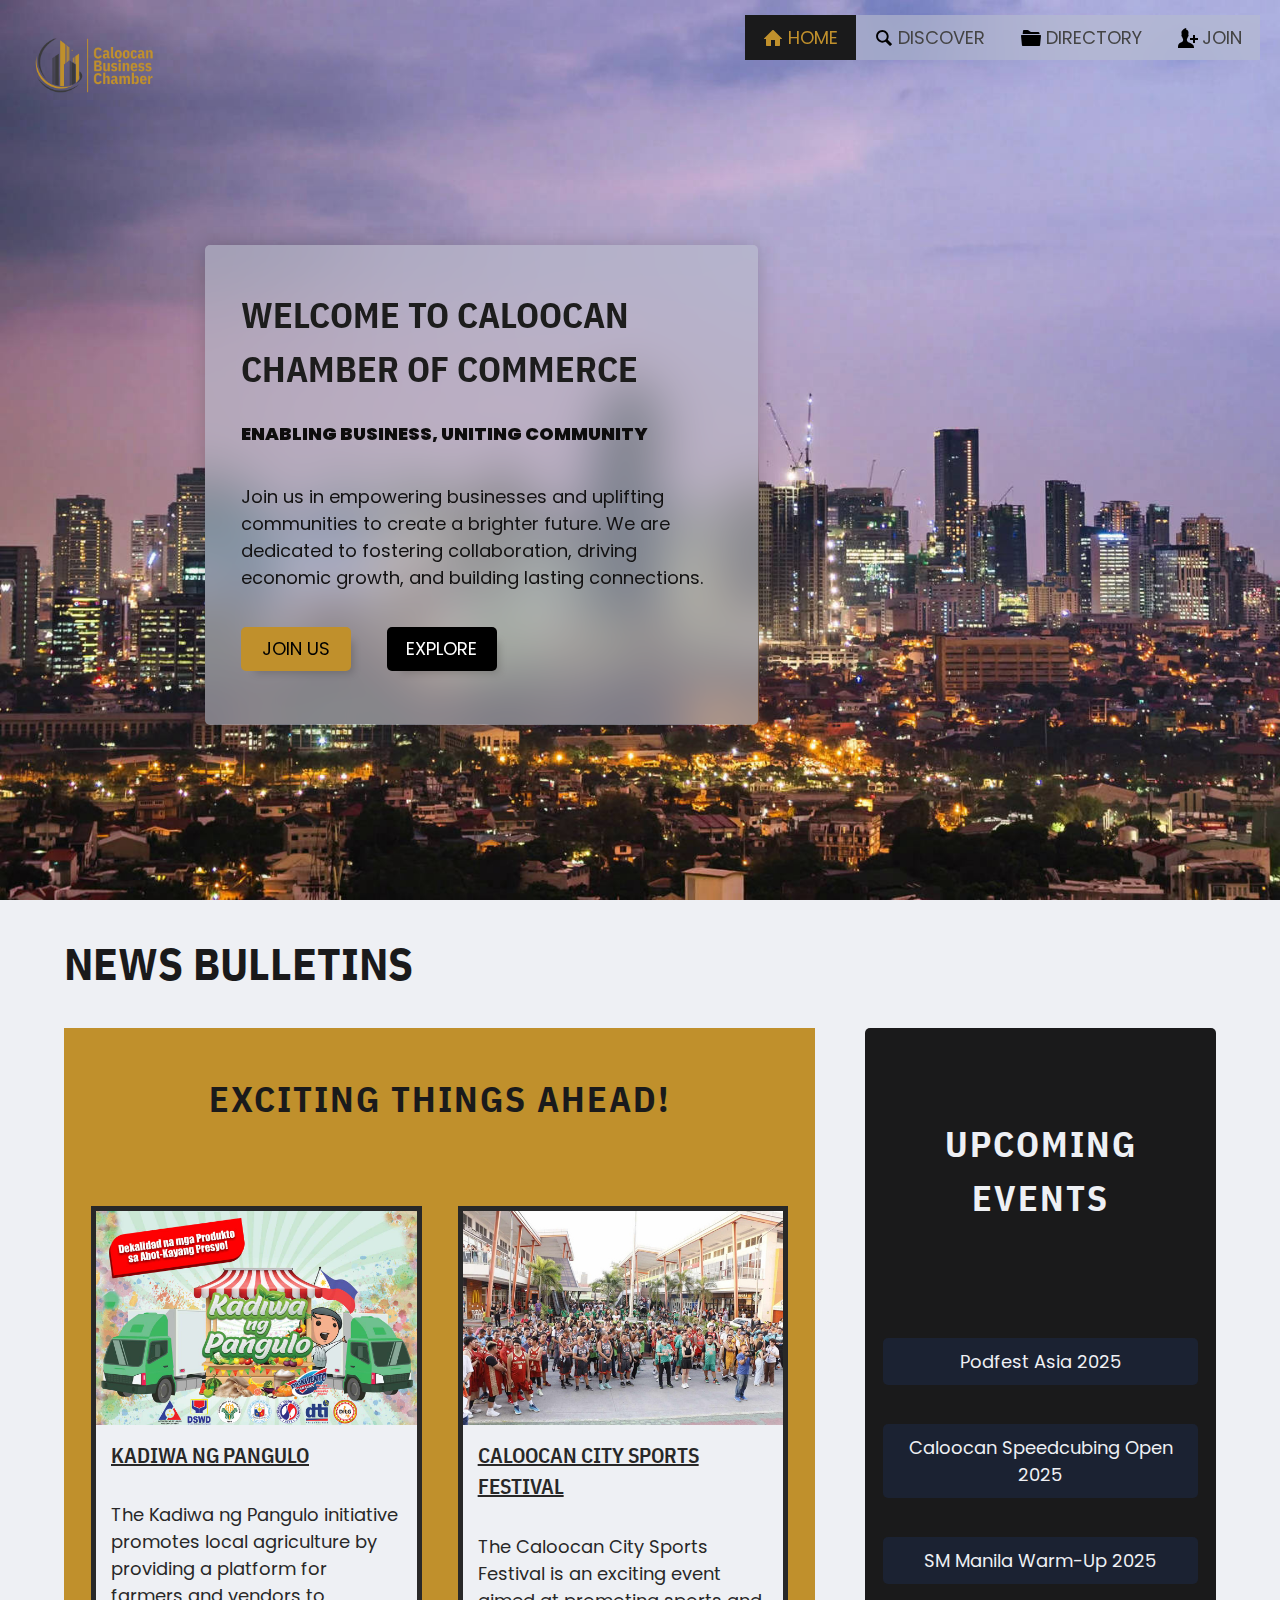
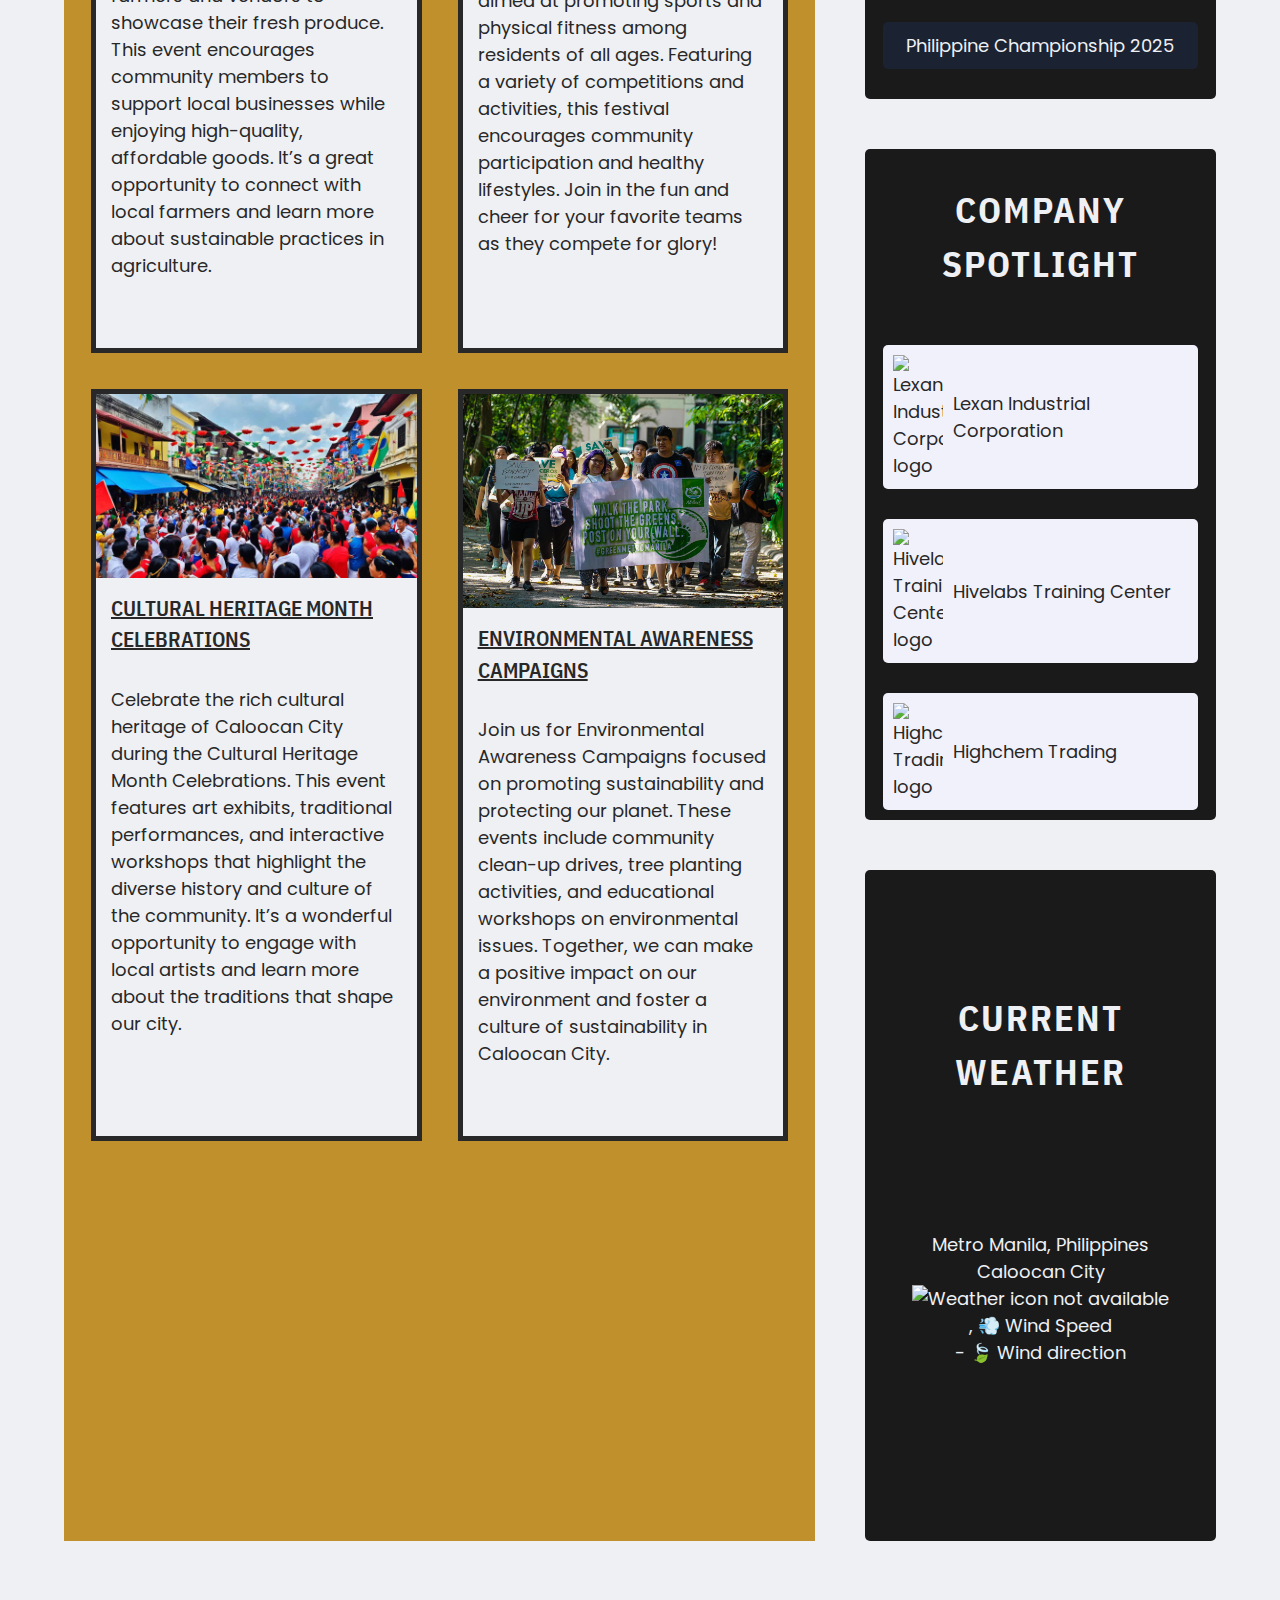
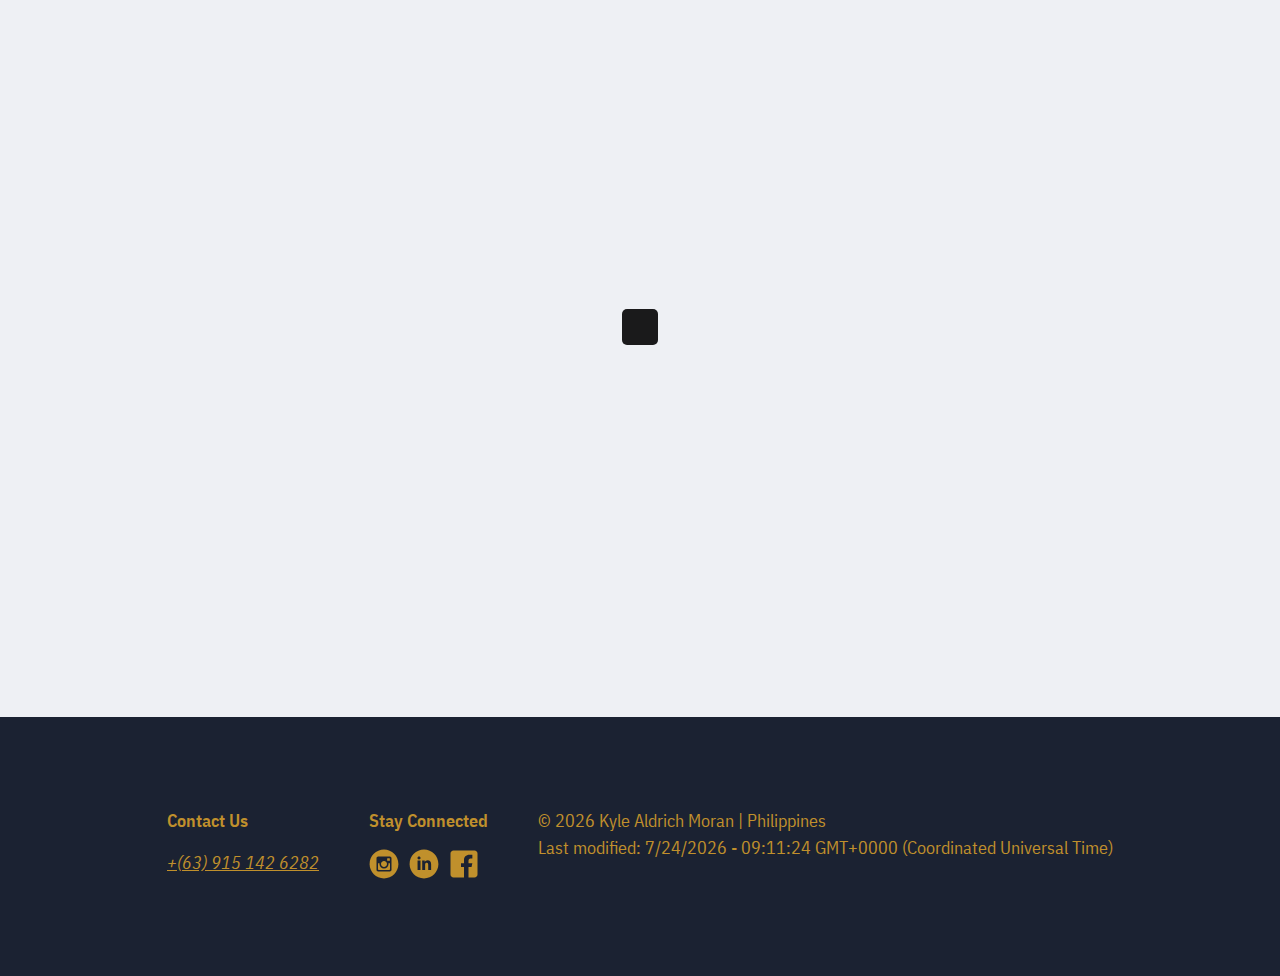
==== commit eddb3ba3: "Assignment Completed" ====
--- a/chamber/index.html
+++ b/chamber/index.html
@@ -17,6 +17,7 @@
     <link rel="preconnect" href="https://fonts.googleapis.com">
     <link rel="preconnect" href="https://fonts.gstatic.com" crossorigin>
     <link href="https://fonts.googleapis.com/css2?family=IBM+Plex+Sans+Condensed:wght@400;700&family=Poppins&display=swap" rel="stylesheet">
+    <link rel="stylesheet" href="styles/index.css">
     <link rel="stylesheet" href="styles/normalize.css">
     <link rel="stylesheet" href="styles/base.css">
     <link rel="stylesheet" href="styles/larger.css">
@@ -142,7 +143,7 @@
       <div class="contact-box">
         <p class="footer-captions">Contact Us</p>
         <address>
-          <a href="tel:+639154126282">📞 +(63) 915 142 6282</a>
+          <a href="tel:+639154126282">+(63) 915 142 6282</a>
         </address>
       </div>
       <div class="footer-socials">
--- a/chamber/styles/index.css
+++ b/chamber/styles/index.css
@@ -0,0 +1,156 @@
+.header-intro,
+.socials-box,
+.weather-box,
+.events-box,
+.spotlight, .weather-forecast {
+  border-radius: 0.5rem;
+}
+
+/* -------------- NEWS-EVENTS-WEATHER-SECTION --------------- */
+.figure-box {
+  width: 80%;
+  border: 0.5rem solid;
+  display: flex;
+  flex-direction: column;
+  margin: 1.5em auto;
+  background-color: var(--default-color);
+}
+
+.figure-box :not(img) {
+  padding: 1.5rem;
+}
+
+.figure-box img {
+  object-fit: cover;
+  width: 100%;
+  height: auto;
+}
+
+.figure-box h3 {
+  font-family: var(--heading-font);
+  font-weight: 600;
+  text-transform: uppercase;
+  text-decoration: 2px solid underline;
+}
+
+.news-event-section {
+  display: grid;
+  padding-top: 3em;
+  padding-bottom: 2em;
+  overflow: hidden;
+  justify-content: center;
+}
+
+.news-event-section h2 {
+  font-family: var(--heading-font);
+  letter-spacing: 2px;
+  text-align: center;
+} 
+
+.news-event-section-box {
+  display: grid;
+  gap: 5rem;
+  row-gap: 2em;
+  width: 95vw;
+}
+
+.news-box {
+  grid-row: 1 / 5;
+  padding-block-end: 3em;
+  padding-inline: 1.5em;
+  background-color: rgba(192, 144, 44);
+  position: relative;
+  gap: var(--default-gap);
+}
+  
+.news-box h2 {
+  color: var(--primary-color);
+  grid-row: 1 / 2;
+  grid-column: 1 / 3;
+  text-decoration-color: var(--primary-color);
+  padding-block: 2rem;
+}
+
+.weather-box, .weather-forecast {
+  color: var(--default-color);
+  padding: 1em 2em;
+  text-align: center;
+}
+
+.events-box {
+  color: #000;
+  padding: 1em 2em;
+}
+
+.events-box,
+.weather-box,
+.spotlight, .weather-forecast {
+  background-color: var(--primary-color);
+  padding-inline: 1em;
+  display: grid;
+  gap: 3rem;
+  box-shadow: 0 0 0 3px var(--primary-shade-2), var(--box-shadow-all-4sides);
+}
+
+.event-details {
+  display: grid;
+  align-items: center;
+}
+
+.events-box h2,
+.weather-box h2,
+.spotlight h2, .weather-forecast {
+  color: var(--default-color);
+  text-decoration-color: var(--default-color);
+  align-self: center;
+  justify-self: center;
+}
+
+.events-box div {
+  display: grid;
+  gap: 1.5rem;
+}
+
+.event-time {
+  background-color: #1b2232;
+  padding: 1rem 1.5rem;
+  border-radius: 0.5rem;
+  cursor: pointer;
+  transition: all 0.2s;
+  text-align: center;
+  color: var(--default-color);
+}
+
+.event-time:hover {
+  box-shadow: 0 0 0.7rem 0.5rem var(--default-color);
+}
+
+.event-time:active {
+  box-shadow: 0 0 0.5rem 0.3rem var(--default-color);
+}
+
+/* -----------------------SPOTLIGHT SECTION ------------------- */
+.spotlight {
+  padding-block: 1rem;
+}
+
+.member-card {
+  display: flex;
+  align-items: center;
+  gap: 1rem;
+  padding: 1rem;
+  border-radius: 0.5rem;
+  box-shadow: var(--box-shadow);
+  background-color: var(--bg-color);
+}
+
+.member-card img {
+  max-width: 50px;
+  height: auto;
+}
+
+.member-info-box {
+  flex-grow: 1;
+}
+
+
--- a/chamber/styles/base.css
+++ b/chamber/styles/base.css
@@ -22,16 +22,6 @@
   /* change the values below to your chosen font(s) */
   --heading-font: "IBM Plex Sans Condensed", sans-serif;
   --paragraph-font: "Poppins", sans-serif;
-
-  /* Fluid typography */
-  --step--2: clamp(0.63rem, calc(0.72rem + -0.11vw), 0.69rem);
-  --step--1: clamp(0.83rem, calc(0.83rem + 0.02vw), 0.84rem);
-  --step-0: clamp(1rem, calc(0.96rem + 0.22vw), 1.13rem);
-  --step-1: clamp(1.2rem, calc(1.1rem + 0.52vw), 1.5rem);
-  --step-2: clamp(1.44rem, calc(1.25rem + 0.97vw), 2rem);
-  --step-3: clamp(1.73rem, calc(1.4rem + 1.63vw), 2.66rem);
-  --step-4: clamp(2.07rem, calc(1.56rem + 2.57vw), 3.55rem);
-  --step-5: clamp(2.49rem, calc(1.71rem + 3.91vw), 4.74rem);
 }
 
 /* Basic resets */
@@ -73,6 +63,14 @@
   position: relative;
 }
 
+.join-page-body header, 
+.directory-page-body header, 
+.discover-page-body header {
+  background-color: #1b2232;
+  box-shadow: 0 10px 5px #44393267;
+}
+
+
 .header-intro h2 {
   color: var(--calnder-text-color);
 }
@@ -191,18 +189,6 @@
   color: #0e0d0d;
   text-transform: uppercase;
   font-weight: 900;
-}
-
-.socials-box {
-  width: 30rem;
-  padding-block: 0.5em;
-  justify-content: space-evenly;
-  justify-self: center;
-  box-shadow: var(--box-shadow-effect);
-}
-
-.social-links:hover {
-  fill: var(--default-color);
 }
 
 :where(nav, .header-intro, .socials-box) {
@@ -239,182 +225,23 @@
   background-color: black;
 }
 
-.header-intro,
-.socials-box,
-.weather-box,
-.events-box,
-.spotlight, .weather-forecast {
-  border-radius: 0.5rem;
-}
-
-/* -------------- NEWS-EVENTS-WEATHER-SECTION --------------- */
-.figure-box {
-  width: 80%;
-  border: 0.5rem solid;
-  display: flex;
-  flex-direction: column;
-  margin: 1.5em auto;
-  background-color: var(--default-color);
-}
-
-.figure-box :not(img) {
-  padding: 1.5rem;
-}
-
-.figure-box img {
-  object-fit: cover;
-  width: 100%;
-  height: auto;
-}
-
-.figure-box h3 {
-  font-family: var(--heading-font);
-  font-weight: 600;
-  text-transform: uppercase;
-  text-decoration: 2px solid underline;
-}
-
-.news-event-section {
-  display: grid;
-  padding-top: 3em;
-  padding-bottom: 2em;
-  overflow: hidden;
-  justify-content: center;
-}
-
-.news-event-section h2 {
-  font-family: var(--heading-font);
-  letter-spacing: 2px;
-  text-align: center;
-} 
-
-.news-event-section-box {
-  display: grid;
-  gap: 5rem;
-  row-gap: 2em;
-  width: 95vw;
-}
-
-.news-box {
-  grid-row: 1 / 5;
-  padding-block-end: 3em;
-  padding-inline: 1.5em;
-  background-color: rgba(192, 144, 44);
-  position: relative;
-  gap: var(--default-gap);
-}
-  
-.news-box h2 {
-  color: var(--primary-color);
-  grid-row: 1 / 2;
-  grid-column: 1 / 3;
-  text-decoration-color: var(--primary-color);
-  padding-block: 2rem;
-}
-
-.weather-box, .weather-forecast {
-  color: var(--default-color);
-  padding: 1em 2em;
-  text-align: center;
-}
-
-.events-box {
-  color: #000;
-  padding: 1em 2em;
-}
-
-.events-box,
-.weather-box,
-.spotlight, .weather-forecast {
-  background-color: var(--primary-color);
-  padding-inline: 1em;
-  display: grid;
-  gap: 3rem;
-  box-shadow: 0 0 0 3px var(--primary-shade-2), var(--box-shadow-all-4sides);
-}
-
-.event-details {
-  display: grid;
-  align-items: center;
-}
-
-.events-box h2,
-.weather-box h2,
-.spotlight h2, .weather-forecast {
-  color: var(--default-color);
-  text-decoration-color: var(--default-color);
-  align-self: center;
-  justify-self: center;
-}
-
-.events-box div {
-  display: grid;
-  gap: 1.5rem;
-}
-
-.event-time {
-  background-color: #1b2232;
-  padding: 1rem 1.5rem;
-  border-radius: 0.5rem;
-  cursor: pointer;
-  transition: all 0.2s;
-  text-align: center;
-  color: var(--default-color);
-}
-
-.event-time:hover {
-  box-shadow: 0 0 0.7rem 0.5rem var(--default-color);
-}
-
-.event-time:active {
-  box-shadow: 0 0 0.5rem 0.3rem var(--default-color);
-}
-
-/* -----------------------SPOTLIGHT SECTION ------------------- */
-.spotlight {
-  padding-block: 1rem;
-}
-
-.member-card {
-  display: flex;
-  align-items: center;
-  gap: 1rem;
-  padding: 1rem;
-  border-radius: 0.5rem;
-  box-shadow: var(--box-shadow);
-  background-color: var(--bg-color);
-}
-
-.member-card img {
-  max-width: 50px;
-  height: auto;
-}
-
-.member-info-box {
-  flex-grow: 1;
-}
-
-
-/* Weather forecast */
-
-
-
 /* ----------------------FOOTER----------------------- */
 footer {
   padding-block: 5em;
-  color: black;
+  color: #c0902c;
   display: flex;
   flex-direction: column;
   justify-content: center;
   align-items: center;
   gap: 5rem;
   text-align: center;
-  background-color: #e1dafa;
+  background-color: #1b2232;
+  font-family: var(--heading-font);
 }
 
 .footer-captions {
   font-family: var(--heading-font);
-  color: var(--calnder-text-color);
+  color: #c0902c;
   font-weight: 600;
 }
 
@@ -423,7 +250,7 @@
 }
 
 footer svg {
-  fill: #444444d1;
+  fill: #c0902c;
 }
 
 .contact-box,
@@ -436,7 +263,7 @@
 
 address a,
 .quick-link-box a {
-  color: black;
+  color: #c0902c;
 }
 
 address,
@@ -451,8 +278,8 @@
 
 address a:hover,
 .quick-link-box a:hover {
-  color: var(--primary-color);
-  text-decoration: 3px underline var(--primary-color);
+  color: white;
+  text-decoration: 3px underline white;
   text-underline-offset: 5px;
 }
 
@@ -460,141 +287,6 @@
   display: flex;
   gap: 1rem;
 }
-
-/* ----------------------------------------------------- */
-/* ---------------------- DIRECTORY PAGE SECTION --------------- */
-/* ----------------------------------------------------- */
-
-.intro-section {
-  text-align: center;
-  padding-inline: 1em;
-  margin: 40px;
-}
-
-.views-button-section {
-  margin-block: 1em;
-  background-color: var(--primary-color);
-  padding-block: 1em;
-  padding-inline: 1em;
-  display: flex;
-  justify-content: center;
-  gap: 2rem;
-}
-
-.views-button-section button {
-  padding-block: 0.5em;
-  padding-inline: 1em;
-  border: none;
-  border-radius: 5px;
-  background: transparent;
-  box-shadow: var(--box-shadow-all-4sides);
-}
-
-.views-button-section button:active {
-  border-color: white;
-  outline: 2px dotted wheat;
-  outline-offset: 0.2em;
-}
-
-.views-button-section #grid-view {
-  background-color: var(--optional-color);
-  color: var(--secondary-color);
-}
-
-.views-button-section #grid-view:hover, .views-button-section #list-view:hover {
-  background-color: var(--secondary-color);
-  color: var(--optional-color);
-}
-
-.views-button-section #list-view {
-  background-color: var(--optional-color);
-  color: var(--secondary-color);
-}
-
-.member-card-section {
-  background-color: #eef0f4;
-  margin-block: 1em;
-  padding-block: 1.5em;
-  padding-inline: 1em;
-}
-
-.member-card {
-  width: auto;
-  background-color: #fff;
-  display: flex;
-  flex-direction: column;
-  gap: 2rem;
-  padding-block: 1em;
-  padding-inline: 1em;
-  text-align: center;
-  border-radius: 1rem;
-  box-shadow: var(--box-shadow-all-4sides-cleaner);
-  margin: 0 auto;
-  overflow: auto;
-}
-
-.member-card figure div {
-  width: auto;
-}
-
-.member-card figure img {
-  width: 100%;
-  height: auto;
-}
-
-.member-card figure div,
-.member-card .member-info-box img {
-  margin: 0 auto;
-}
-
-.member-card figure figcaption {
-  font-family: var(--heading-font);
-  font-size: 2rem;
-  font-weight: 600;
-}
-
-.member-card .member-info-box {
-  display: grid;
-  gap: 1rem;
-}
-
-.member-card .member-info-box a {
-  color: var(--optional-color);
-}
-
-.member-card .member-info-box a:active,
-.member-card .member-info-box a:visited {
-  color: var(--primary-color);
-}
-
-.grid {
-  display: grid;
-  grid-template-columns: repeat(auto-fit, minmax(300px, 1fr));
-  gap: 2.5rem;
-}
-
-.list {
-  padding: 0;
-}
-
-.list .member-card:nth-child(even) {
-  background-color: var(--tertiary-color);
-}
-
-.list .member-card {
-  text-align: left;
-  border-radius: 0;
-  box-shadow: none;
-}
-
-.list .member-card figure div {
-  display: none;
-}
-
-.list .member-card .member-info-box img {
-  margin: 0;
-}
-
 
 @media only screen and (min-width: 37.5em) {
   .logo-box {
@@ -634,4 +326,26 @@
     text-align: center;
   }
 
+  /* JOIN SECTION */
+ .form-container .svg-box {
+  width: 45%;
+}
+
+.form-box form {
+  grid-template-columns: repeat(2, 1fr);
+}
+
+.form-box form .benefits-box {
+  display: grid;
+  /* grid-template-columns: repeat(2, 1fr); */
+}
+
+.form-box form .benefits-box div {
+  height: 70%;
+  display: flex;
+  flex-direction: column;
+  align-items: center;
+  justify-content: center;
+}
+
 }